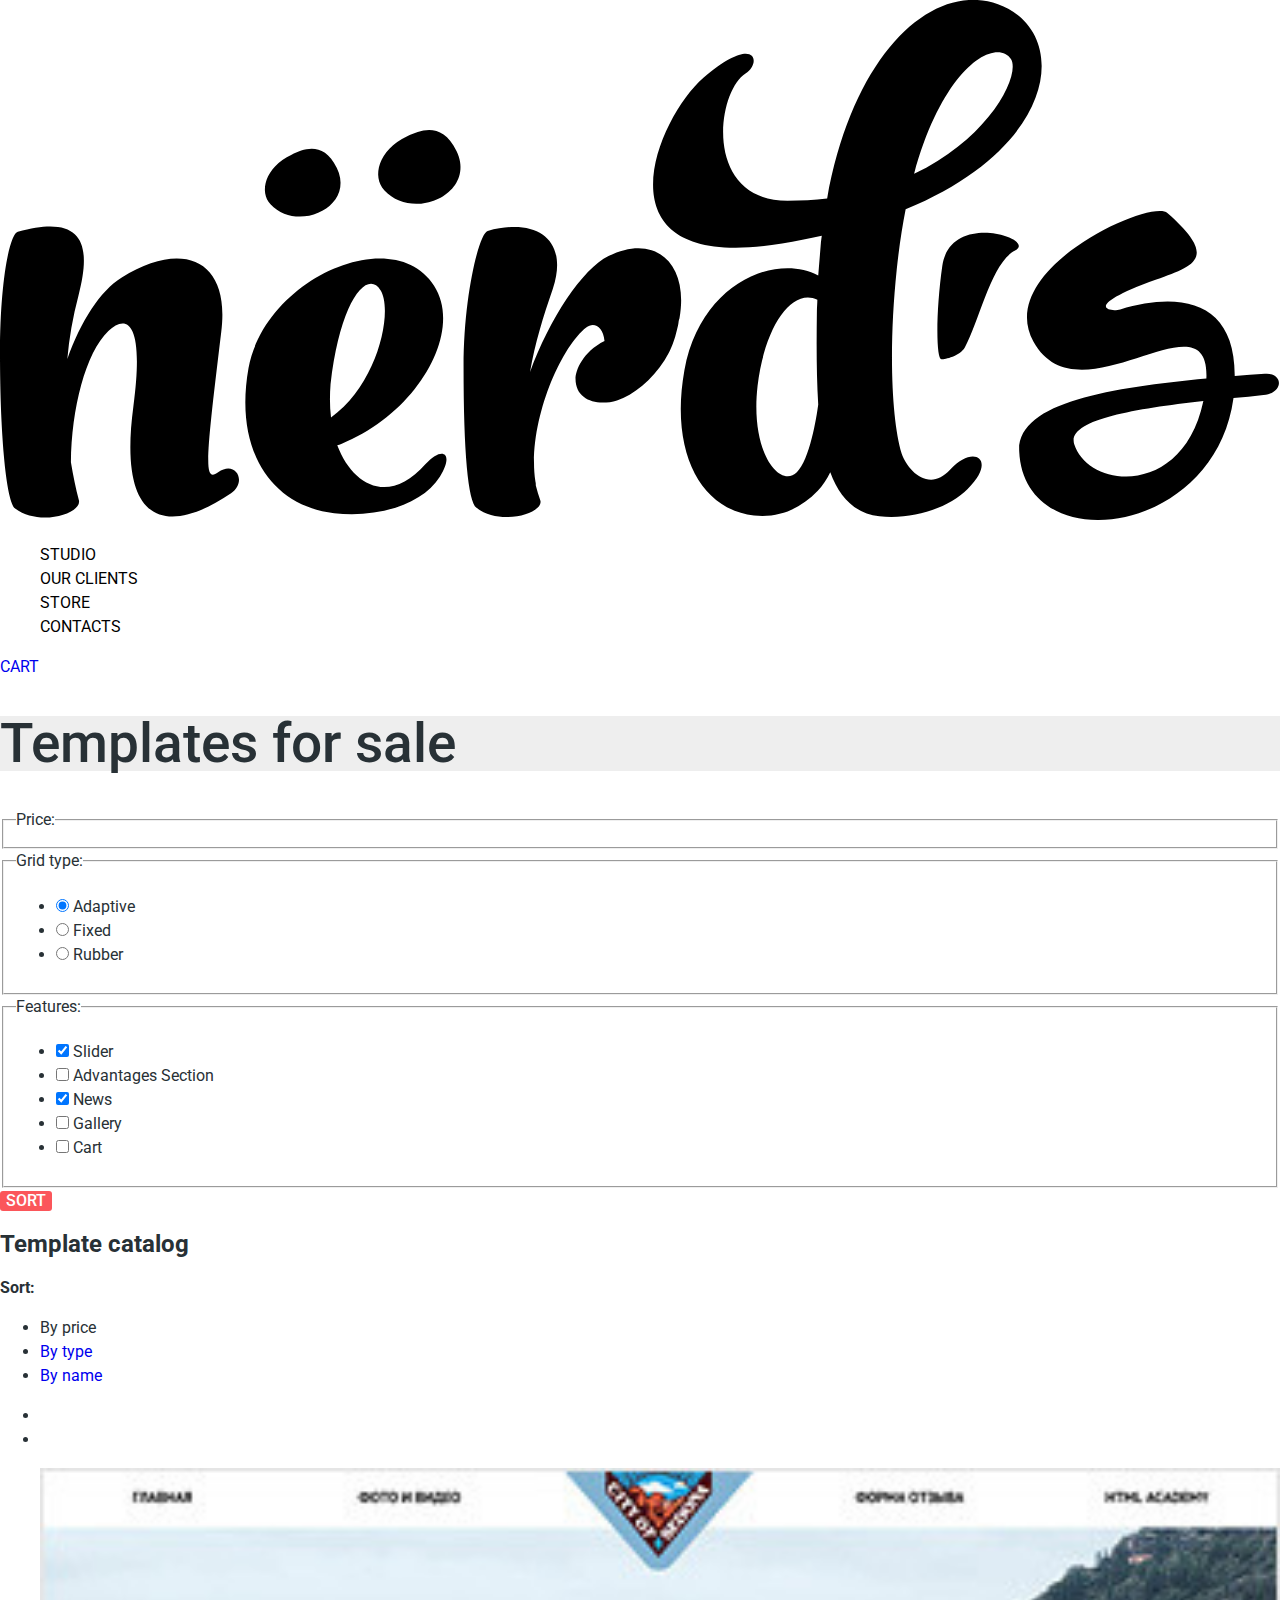
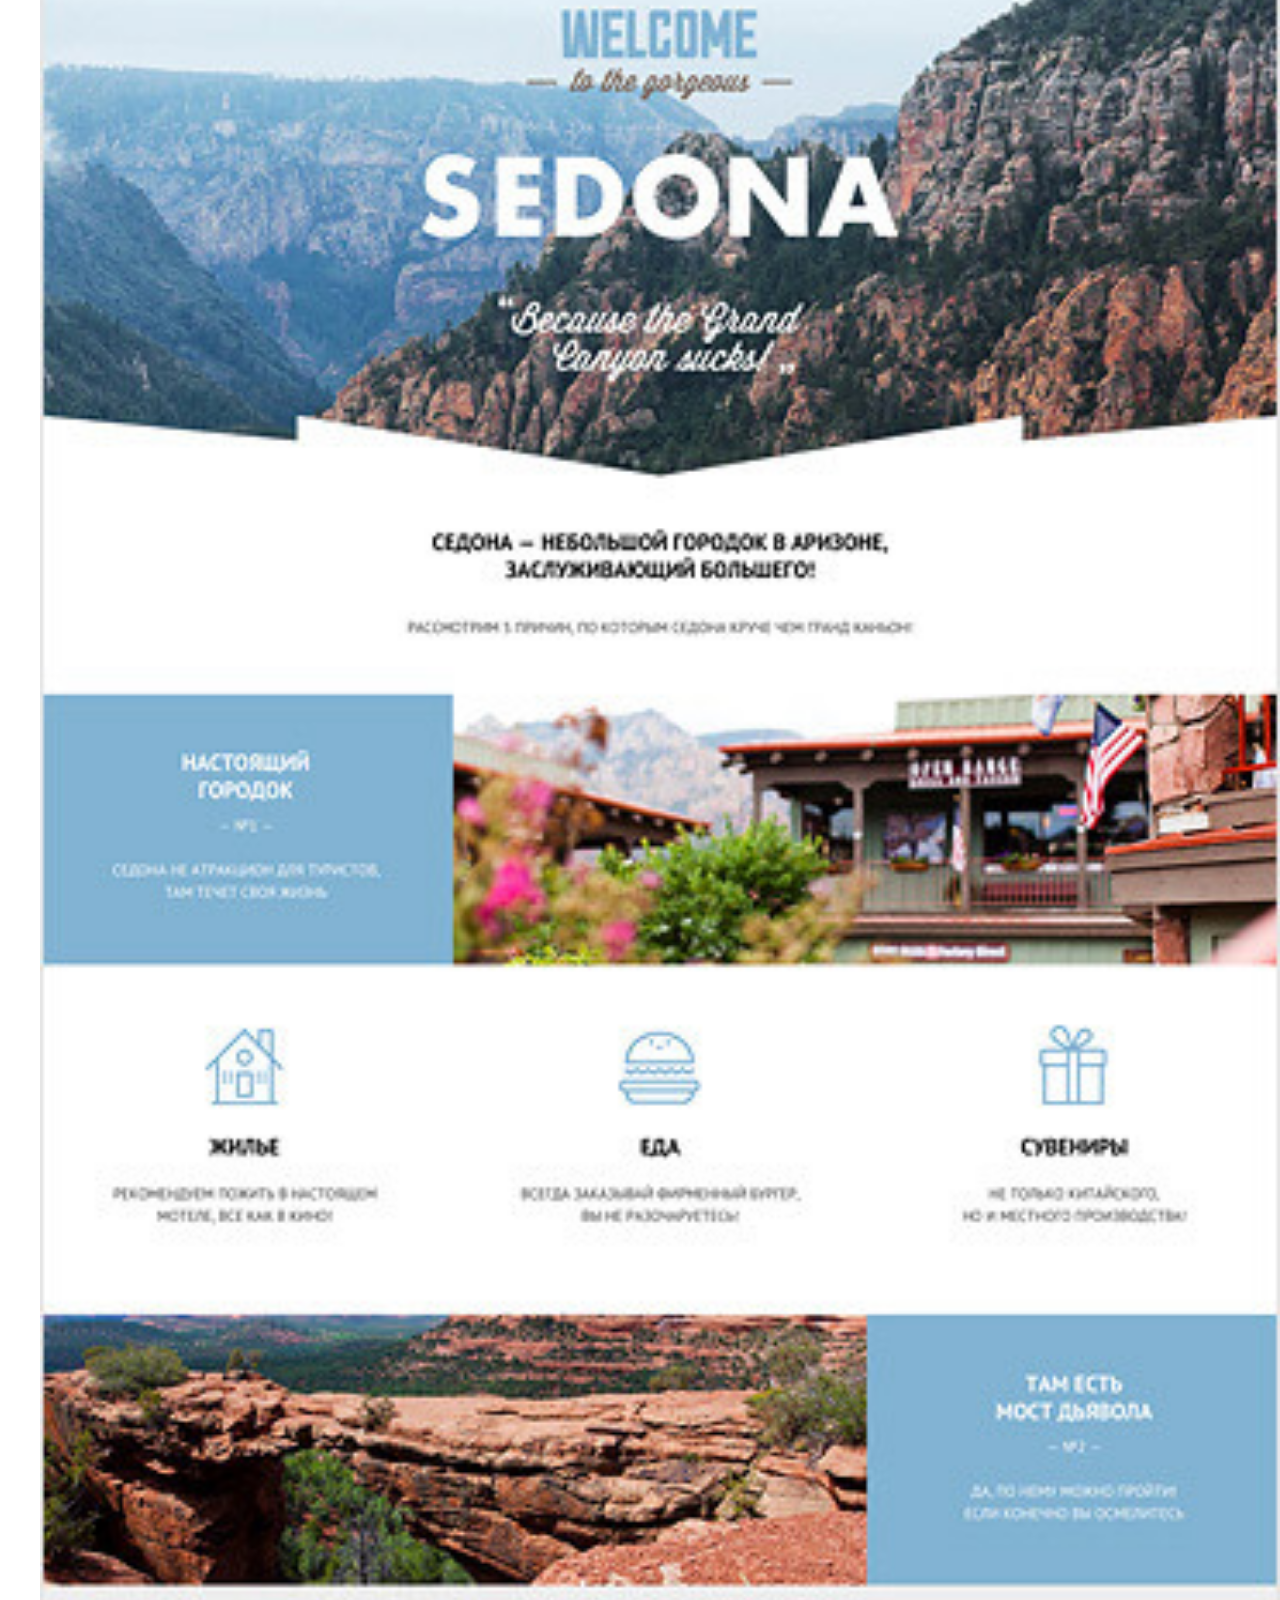
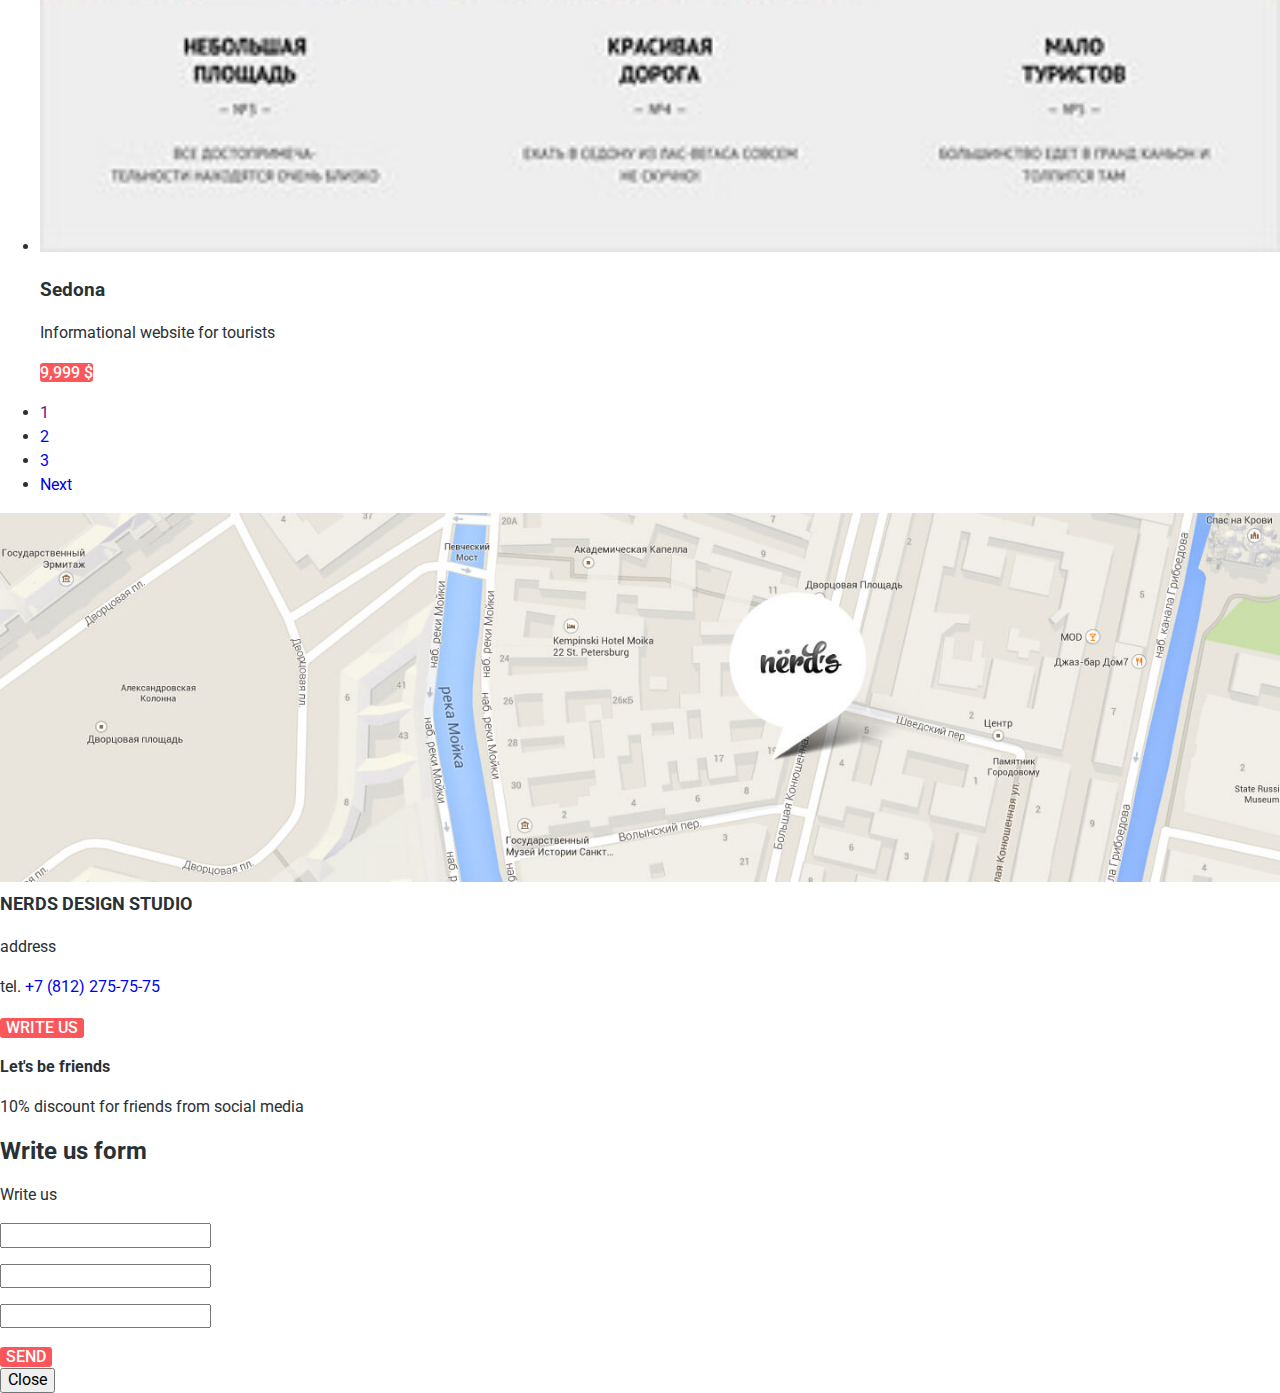
==== catalog.html @ 17f0f57b "connected fonts stylized buttons inputs and added text formatting/ font size lh etc" ====
<!DOCTYPE html>
<html lang="ru">
<head>
  <meta charset="utf-8">
  <title>Design Studio Nerds | Catalog</title>
  <link href="https://fonts.googleapis.com/css?family=Roboto:400,500,700&amp;subset=cyrillic" rel="stylesheet">
  <link rel="icon" type="image/png" href="favicon-196x196.png" sizes="196x196">
  <link rel="icon" type="image/png" href="favicon-128x128.png" sizes="128x128">
  <link rel="icon" type="image/png" href="favicon-96x96.png" sizes="96x96">
  <link rel="icon" type="image/png" href="favicon-64x64.png" sizes="64x64">
  <link rel="icon" type="image/png" href="favicon-32x32.png" sizes="32x32">
  <link rel="icon" type="image/png" href="favicon-16x16.png" sizes="16x16">
  <link rel="stylesheet" href="css/normalize.css">
  <link rel="stylesheet" href="css/style.css">
</head>
<body>

<header class="main-header">
  <nav class="main-navigation">
    <a class="main-header-logo">
      <img src="img/nerds-logo.svg" alt="Logo of Nerds design studio" width="160" height="65">
    </a>
    <ul class="site-navigation">
      <li><a href="#">Studio</a></li>
      <li><a href="#">Our Clients</a></li>
      <li><a href="catalog.html">Store</a></li>
      <li><a href="#">Contacts</a></li>
    </ul>
    <a class="cart-link" href="#">Cart</a>
  </nav>
  <div class="page-title">
    <h1>Templates for sale</h1>
  </div>
</header>

<main class="inner-page container">
  <aside class="filter">
    <form class="filter-form">
      <fieldset class="price-filter">
        <legend>Price:</legend>
      </fieldset>
      <fieldset>
        <legend class="grid-filter">Grid type:</legend>
        <ul class="grid-list">
          <li>
            <input  id="adaptive" type="radio" name="grid" value="adaptive" checked>
            <label for="adaptive">Adaptive</label>
          </li>
          <li>
            <input  id="fixed" type="radio" name="grid" value="fixed">
            <label for="fixed">Fixed</label>
          </li>
          <li>
            <input  id="Rubber" type="radio" name="grid" value="rubber">
            <label for="rubber">Rubber</label>
          </li>
        </ul>
      </fieldset>
      <fieldset>
        <legend>Features:</legend>
        <ul class="features-list">
          <li>
            <input class="" id="slider" type="checkbox" name="slider" checked>
            <label for="slider">Slider</label>
          </li>
          <li>
            <input class="" id="advantages-block" type="checkbox" name="advantages-block">
            <label for="advantages-block">Advantages Section</label>
          </li>
          <li>
            <input class="" id="news" type="checkbox" name="news" checked>
            <label for="news">News</label>
          </li>
          <li>
            <input class="" id="gallery" type="checkbox" name="gallery">
            <label for="gallery">Gallery</label>
          </li>
          <li>
            <input class="" id="cart" type="checkbox" name="cart">
            <label for="cart">Cart</label>
          </li>
        </ul>
      </fieldset>
      <button class="button">Sort</button>
    </form>
  </aside>

  <section class="catalog">
    <h2 class="visually-hidden">Template catalog</h2>
    <div>
      <b>Sort:</b>
      <ul class="sort-by-list">
        <li><a class="current">By price</a></li>
        <li><a href="#">By type</a></li>
        <li><a href="#">By name</a></li>
      </ul>
      <ul>
        <li class="current"><a></a></li>
        <li><a href="#"></a></li>
      </ul>
    </div>
    <ul class="catalog-list">
      <li class="catalog-item">
        <img src="img/img-sedona.jpg" alt="">
        <h3>Sedona</h3>
        <p>Informational website for tourists</p>
        <a class="button" href="#">9,999 $</a>
      </li>
    </ul>
    <ul class="pagination-list">
      <li class="pagination-item"><a class="current" href="">1</a></li>
      <li class="pagination-item"><a href="#">2</a></li>
      <li class="pagination-item"><a href="#">3</a></li>
      <li class="pagination-item"><a class="next-page" href="#">Next</a></li>
    </ul>
  </section>
</main>

<footer>
  <div class="footer-map">
    <div id="map"></div>
    <img src="img/map.jpg" alt="" width="1440" height="416">
    <div class="footer-contacts">
      <b>Nerds design studio</b>
      <p>address</p>
      <p class="">tel. <a href="tel:+78122757575">+7 (812) 275-75-75</a></p>
      <button class="button">write us</button>
    </div>
  </div>
  <div class="footer-social">
    <ul class="footer-social-icons">
      <li><a href="#"></a></li>
      <li><a href="#"></a></li>
      <li><a href="#"></a></li>
    </ul>
  </div>
  <div class="footer-social-text">
    <strong>Let's be friends</strong>
    <p>10% discount for friends from social media</p>
  </div>
</footer>
<section class="modal">
  <h2 class="visually-hidden">Write us form</h2>
  <span>Write us</span>
  <form class="contact-us-form" action="">
    <p>
      <label></label>
      <input type="text">
    </p>
    <p>
      <label></label>
      <input type="text">
    </p>
    <p>
      <label></label>
      <input type="text">
    </p>
    <button class="button">Send</button>
  </form>
  <button class="modal-close">Close</button>
</section>


</body>
</html>
---- css/style.css ----
/* Variables */

:root {
    --basic-black: #000000;
}

/*global*/

body {
    padding: 0;
    margin: 0;
    font-weight: normal;
    font-family: "Roboto", "Arial", sans-serif;
    font-size: 16px;
    line-height: 24px;
    color: #283136;
    background-color: #ffffff;
}

a {
    text-decoration: none;
}

img {
    width: 100%;
    height: auto;
}

/*button*/

.button {
    font: inherit;
    font-weight: 500;
    font-size: 16px;
    line-height: 18px;
    text-transform: uppercase;
    text-align: center;
    vertical-align: middle;
    color: #FFFFFF;
    background-color: #FB565A;
    border: none;
    border-radius: 3px;
}

.button:hover {
    background: #E74246;
}

.button:active {
    color: rgba(255, 255, 255, 0.3);
    background: #D7373B;
    box-shadow: inset 0px 3px 0px rgba(0, 1, 1, 0.1);
}

/*main navigation*/


.main-navigation {
    color: #000000;
    font-size: 16px;
    text-transform: uppercase ;
}

.site-navigation {
    list-style: none;
}



.page-title {
    background-color: #eeeeee;
}

.page-title h1 {
    font-weight: 500;
    font-size: 55px;
    line-height: 55px;
}


/*user navigation*/

.site-navigation a,
.user-navigation a {
    color: #000000;
}

/*services*/

.services-list {
    list-style: none;
}

.services-item h3 {
    font-size: 24px;
    line-height: 30px;
    text-transform: uppercase;
}

/*about section*/


    /*left panel*/


.about-header {
    font-weight: 500;
    font-size: 45px;
    line-height: 45px;
}

.we-offer-heading {
    font-weight: 700;
    text-transform: uppercase;
}

.offer-list {
    list-style: none;
}

    /*right-panel*/

.about-us-table caption {
    font-weight: 700;
    text-transform: uppercase;
}

.about-us-table thead {
    display:table-footer-group;
    text-align: left;
}

.about-us-table th {
    font-weight: 400;
    line-height: 18px;
}

.about-us-table tbody {
    font-weight: 700;
    font-size: 45px;
    line-height: 64px;
}

.about-us-table sup {
    font-size: 28px;
}

/*partners*/

.partners-list {
    list-style: none;
}

.partners-list a {
    opacity: 0.2;
}

.partners-list a:hover,
.partners-list a:focus {
    opacity: 1;
}

.partners-list a:active {
    opacity: 0.1;
}

/*modal*/

.contact-form-item input {
    border: 2px solid #D7DCDE;
    border-radius: 3px;
}

.contact-form-item input {
    font: inherit;
}

.contact-form-item input:hover {
    border-color: #B4B9BB;
}

.contact-form-item input:focus {
    border-color: #000000;
}

.contact-form-item input:invalid {
    border-color: #E74246;
}


/*footer*/

.main-footer {
    background-color: #FFFFFF;
}

.social-text-header {
    font-weight: 700;
    font-size: 36px;
    line-height: 36px;
}

.social-text {
    line-height: 22px;
}

.footer-contacts b {
    text-transform: uppercase;
    font-weight: 700;
    font-size: 18px;
    line-height: 30px;
}

.contacts-phone {
    color: inherit;
}


 /*social buttons*/

.footer-social-icons {
    list-style: none;
}
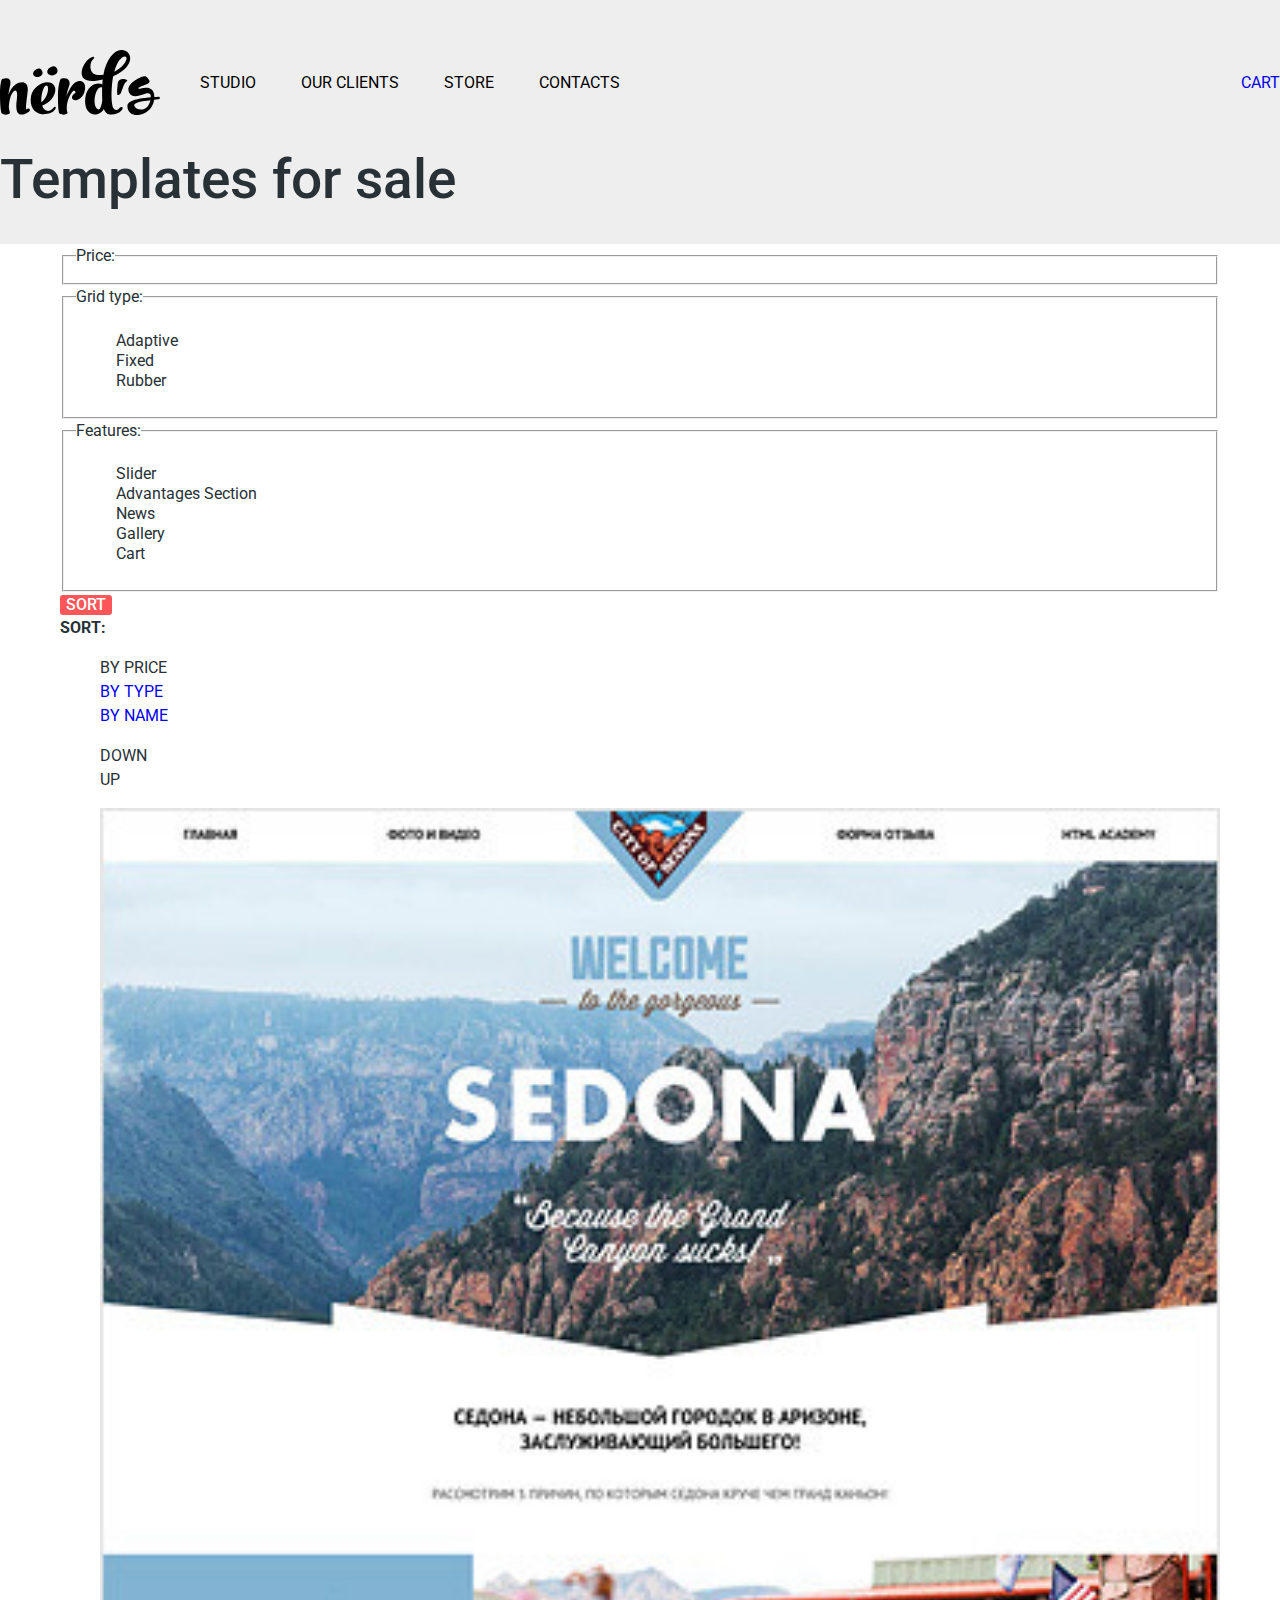
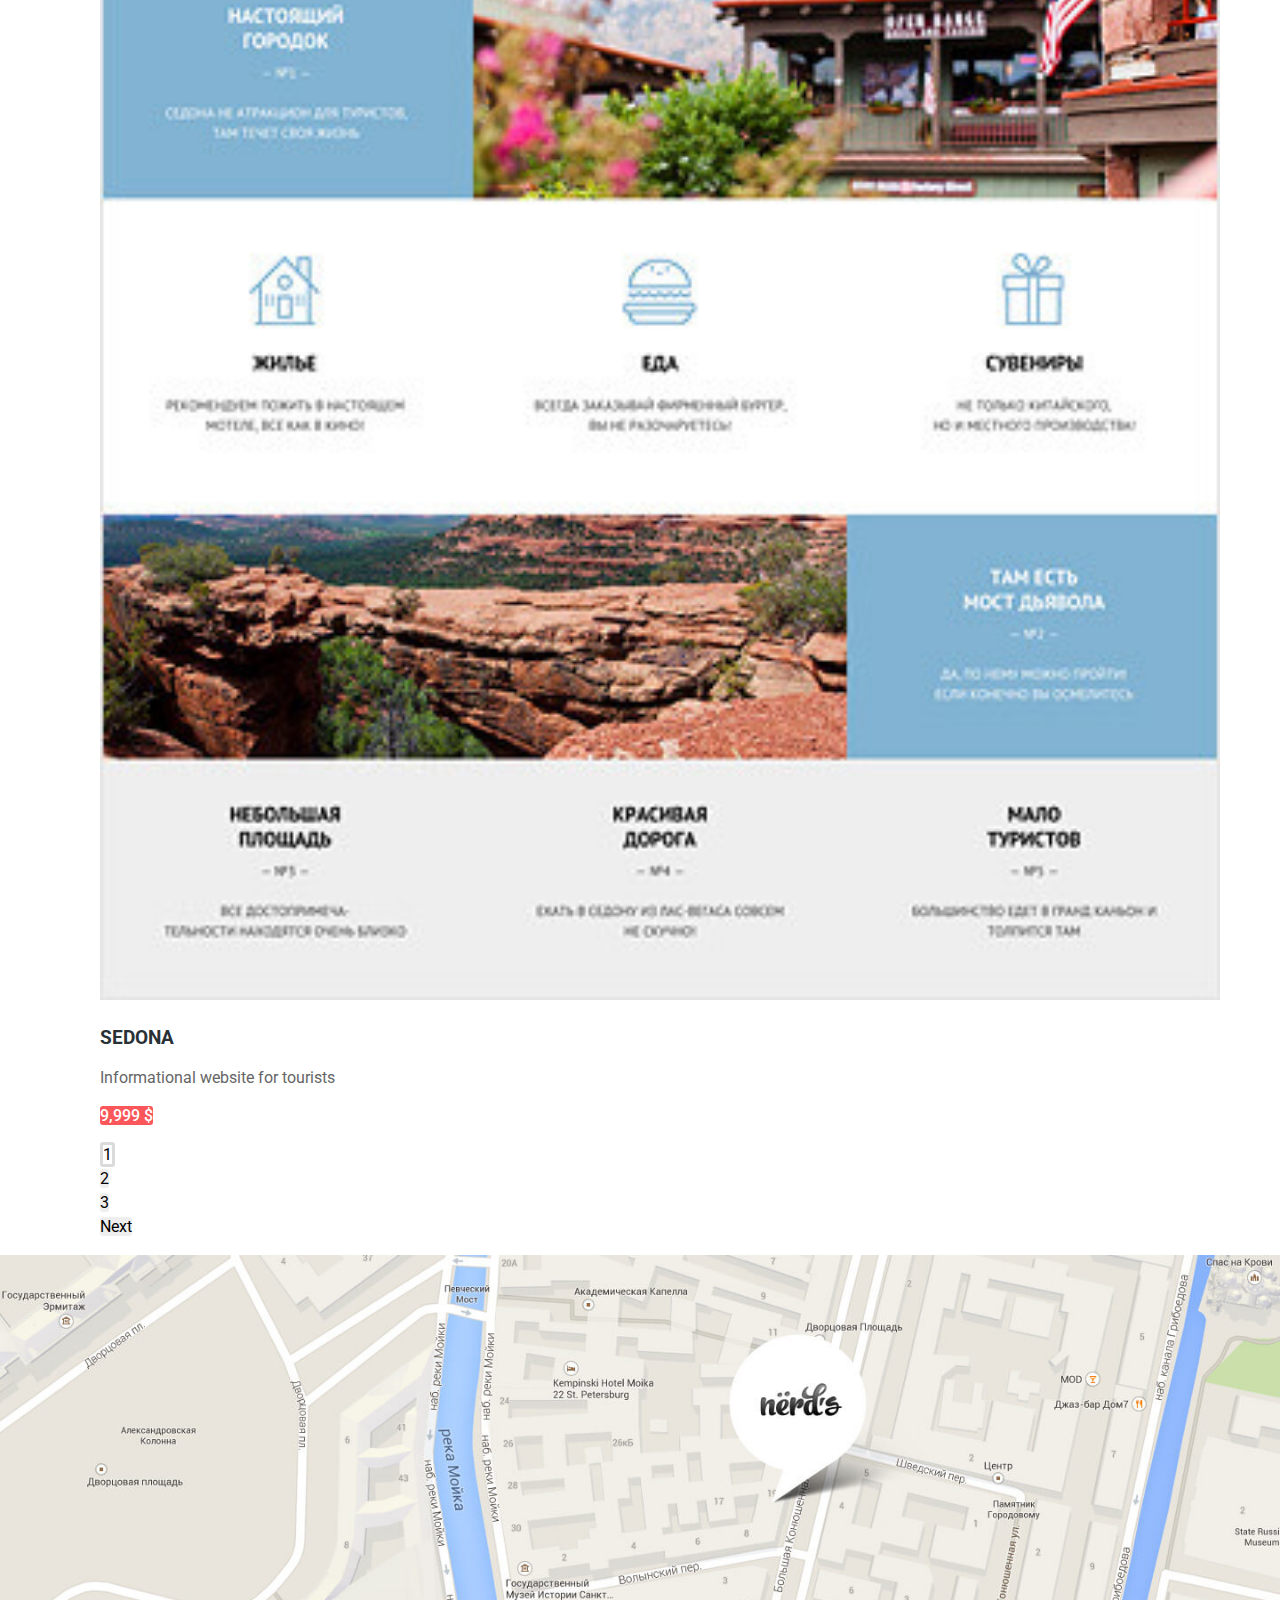
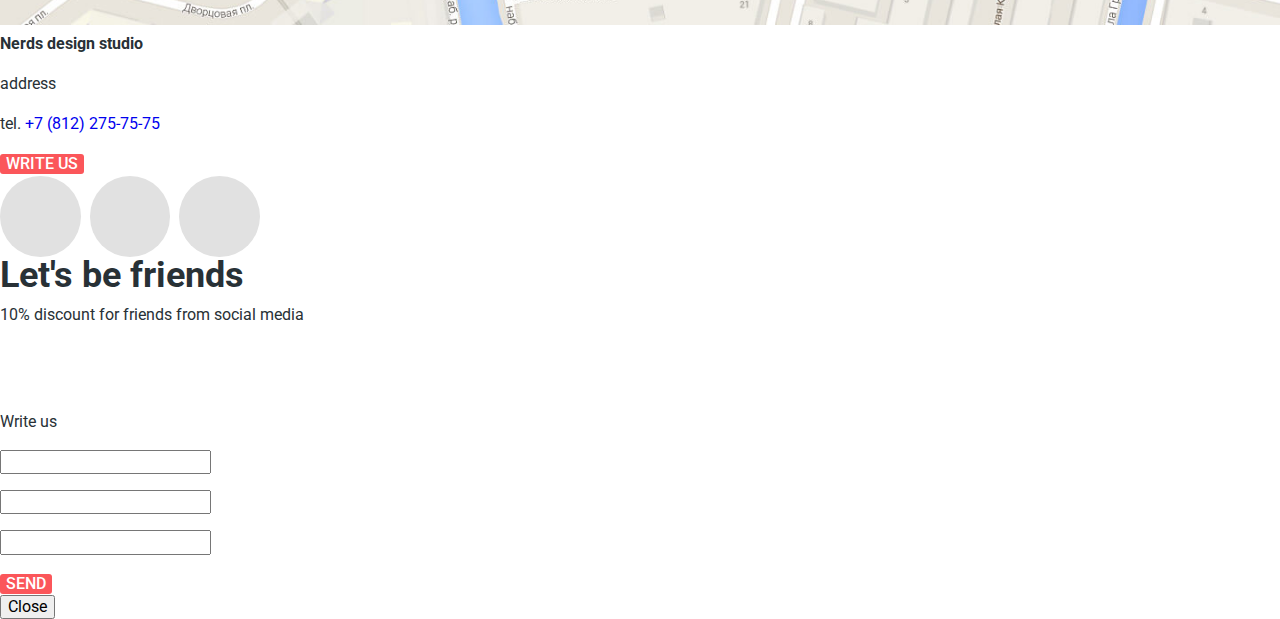
==== commit 2ab8429c: "built layouts with grids and flex basic padding and margin editing polished up main page" ====
--- a/catalog.html
+++ b/catalog.html
@@ -43,15 +43,15 @@
         <legend class="grid-filter">Grid type:</legend>
         <ul class="grid-list">
           <li>
-            <input  id="adaptive" type="radio" name="grid" value="adaptive" checked>
+            <input class="filter-input filter-input-radio visually-hidden" id="adaptive" type="radio" name="grid" value="adaptive" checked>
             <label for="adaptive">Adaptive</label>
           </li>
           <li>
-            <input  id="fixed" type="radio" name="grid" value="fixed">
+            <input class="filter-input filter-input-radio visually-hidden" id="fixed" type="radio" name="grid" value="fixed">
             <label for="fixed">Fixed</label>
           </li>
           <li>
-            <input  id="Rubber" type="radio" name="grid" value="rubber">
+            <input class="filter-input filter-input-radio visually-hidden" id="Rubber" type="radio" name="grid" value="rubber">
             <label for="rubber">Rubber</label>
           </li>
         </ul>
@@ -60,23 +60,23 @@
         <legend>Features:</legend>
         <ul class="features-list">
           <li>
-            <input class="" id="slider" type="checkbox" name="slider" checked>
+            <input class="filter-input filter-input-checkbox visually-hidden" id="slider" type="checkbox" name="slider" checked>
             <label for="slider">Slider</label>
           </li>
           <li>
-            <input class="" id="advantages-block" type="checkbox" name="advantages-block">
+            <input class="filter-input filter-input-checkbox visually-hidden" id="advantages-block" type="checkbox" name="advantages-block">
             <label for="advantages-block">Advantages Section</label>
           </li>
           <li>
-            <input class="" id="news" type="checkbox" name="news" checked>
+            <input class="filter-input filter-input-checkbox visually-hidden" id="news" type="checkbox" name="news" checked>
             <label for="news">News</label>
           </li>
           <li>
-            <input class="" id="gallery" type="checkbox" name="gallery">
+            <input class="filter-input filter-input-checkbox visually-hidden" id="gallery" type="checkbox" name="gallery">
             <label for="gallery">Gallery</label>
           </li>
           <li>
-            <input class="" id="cart" type="checkbox" name="cart">
+            <input class="filter-input filter-input-checkbox visually-hidden" id="cart" type="checkbox" name="cart">
             <label for="cart">Cart</label>
           </li>
         </ul>
@@ -87,16 +87,16 @@
 
   <section class="catalog">
     <h2 class="visually-hidden">Template catalog</h2>
-    <div>
+    <div class="sorting-menu">
       <b>Sort:</b>
       <ul class="sort-by-list">
         <li><a class="current">By price</a></li>
         <li><a href="#">By type</a></li>
         <li><a href="#">By name</a></li>
       </ul>
-      <ul>
-        <li class="current"><a></a></li>
-        <li><a href="#"></a></li>
+      <ul class="arrow-list">
+        <li class="current"><a>down</a></li>
+        <li><a href="#"></a>up</li>
       </ul>
     </div>
     <ul class="catalog-list">
--- a/css/style.css
+++ b/css/style.css
@@ -1,10 +1,17 @@
-/* Variables */
-
-:root {
-    --basic-black: #000000;
-}
-
 /*global*/
+
+.visually-hidden {
+    position: absolute;
+    width: 1px;
+    height: 1px;
+    margin: -1px;
+    border: 0;
+    padding: 0;
+    white-space: nowrap;
+    clip-path: inset(100%);
+    clip: rect(0 0 0 0);
+    overflow: hidden;
+}
 
 body {
     padding: 0;
@@ -15,6 +22,10 @@
     line-height: 24px;
     color: #283136;
     background-color: #ffffff;
+
+    min-height: 100%;
+    display: grid;
+    grid-template-rows: min-content 1fr min-content;
 }
 
 a {
@@ -24,6 +35,12 @@
 img {
     width: 100%;
     height: auto;
+}
+
+/*grid*/
+
+.page {
+    height: 100%;
 }
 
 /*button*/
@@ -49,20 +66,62 @@
 .button:active {
     color: rgba(255, 255, 255, 0.3);
     background: #D7373B;
-    box-shadow: inset 0px 3px 0px rgba(0, 1, 1, 0.1);
+    box-shadow: inset 0 3px 0 rgba(0, 1, 1, 0.1);
+}
+
+/*header*/
+
+
+
+.main-header {
+    padding-top: 50px;
+    padding-bottom: 0;
+    background-color: #eeeeee;
+}
+
+/*filters*/
+
+.filter ul {
+    list-style: none;
+}
+
+.filter ul li {
+    line-height: 20px;
+}
+
+.filter-input-checkbox {
+    color: #283136;
+}
+
+.filter-input-checkbox:hover + label,
+.filter-input-checkbox:focus + label {
+
 }
 
 /*main navigation*/
 
 
 .main-navigation {
+    display: grid;
+    grid-template-columns: 160px 1fr min-content;
+    align-items: center;
     color: #000000;
     font-size: 16px;
     text-transform: uppercase ;
 }
 
 .site-navigation {
-    list-style: none;
+    display: flex;
+    flex-wrap: wrap;
+    list-style: none;
+}
+
+.site-navigation a {
+    display: block;
+}
+
+.site-navigation li:not(:last-child) {
+    margin-right: 45px;
 }
 
 
@@ -77,27 +136,120 @@
     line-height: 55px;
 }
 
+ /*logo*/
+
+.main-header-logo {
+    width: 160px;
+    height: 65px;
+}
+
+/*container*/
+
+.container {
+    width: 1160px;
+    margin: auto;
+    padding: 0 20px;
+}
 
 /*user navigation*/
+
+.cart-link {
+    position: relative;
+    padding-left: 40px;
+}
 
 .site-navigation a,
 .user-navigation a {
     color: #000000;
 }
 
+/*catalog*/
+
+.sort-by-list {
+    list-style: none;
+}
+
+.sorting-menu {
+    text-transform: uppercase;
+}
+
+.catalog-list {
+    list-style: none;
+}
+
+.arrow-list {
+    list-style: none;
+}
+
+.catalog-item h3 {
+    text-transform: uppercase;
+}
+
+.catalog-item p {
+    color: #666666;
+    font-weight: 400;
+    font-size: 16px;
+    line-height: 18px;
+}
+
 /*services*/
 
+.services {
+    padding: 80px 0;
+    border-bottom:  2px solid #eeeeee;
+}
+
 .services-list {
-    list-style: none;
+    display: flex;
+    flex-wrap: wrap;
+    justify-content: space-between;
+    list-style: none;
+    margin: 0;
+    padding: 0;
+
+}
+
+.services-item {
+    width: 300px;
+    margin-right: 60px;
 }
 
 .services-item h3 {
+    margin: 0;
+    margin-top: 25px;
+    margin-bottom: 17px;
+
     font-size: 24px;
     line-height: 30px;
     text-transform: uppercase;
 }
 
+.services-item p {
+    margin-bottom: 32px;
+}
+
+.services-item .button {
+    padding: 16px 40px;
+}
+
 /*about section*/
+
+.about-grid {
+    display: flex;
+    justify-content: space-between;
+    padding-top: 39px;
+    padding-bottom: 73px;
+    border-bottom: 2px solid #eeeeee;
+}
+
+.about-us .col-left {
+    width: 665px;
+    padding-top: 33px;
+}
+
+.about-us .col-right {
+    width: 380px;
+}
 
 
     /*left panel*/
@@ -145,10 +297,30 @@
     font-size: 28px;
 }
 
+.col-right img {
+    display: block;
+    width: 360px;
+    height: 208px;
+}
+
 /*partners*/
 
+.partners {
+    padding-bottom: 80px;
+}
+
 .partners-list {
-    list-style: none;
+    display: flex;
+    flex-wrap: wrap;
+    justify-content: space-between;
+    align-items: center;
+    list-style: none;
+    margin: 0;
+    padding: 0;
+    padding-top: 52px;
+    padding-bottom: 44px;
+
+    border-bottom: 2px solid #eeeeee;
 }
 
 .partners-list a {
@@ -187,11 +359,126 @@
     border-color: #E74246;
 }
 
+/*pagination*/
+
+.pagination-list {
+    list-style: none;
+}
+
+.pagination-item a {
+    color: #000000;
+    background: #EEEEEE;
+    border-radius: 3px;
+}
+
+.pagination-item .current {
+    background: #FFFFFF;
+    border: 3px solid #DBDBDB;
+    border-radius: 3px;
+}
 
 /*footer*/
 
-.main-footer {
-    background-color: #FFFFFF;
+.contacts {
+    margin-bottom: 68px;
+    position: relative;
+}
+
+.contacts-list {
+    background-color: #ffffff;
+    box-sizing: border-box;
+    width: 319px;
+    min-height: 308;
+    padding-top: 49px;
+    padding-bottom: 47px;
+    justify-self: start;
+    position: absolute;
+    top: auto;
+    bottom: auto;
+    padding-left: 50px;
+    top: 54px;
+}
+
+.contacts .button {
+    line-height: 20px;
+    padding: 16px 44px;
+    min-width: 219px;
+}
+
+.contacts-tel {
+    color: inherit;
+
+}
+
+
+.contacts h3 {
+    text-transform: uppercase;
+    font-weight: 700;
+    font-size: 18px;
+    line-height: 30px;
+    margin-top: 0;
+    margin-bottom: 22px;
+}
+
+.contacts-list p {
+    margin: 0;
+    line-height: 18px;
+}
+
+.contacts-address {
+    width: 230px;
+    min-height: 72px;
+    display: flex;
+    flex-direction: column;
+    justify-content: space-between;
+    margin-bottom: 37px;
+}
+
+/*social section*/
+
+.footer-social {
+    display: flex;
+    align-items: center;
+}
+
+footer {
+    margin-bottom: 68px;
+}
+
+.footer-social-icons {
+    margin: 0;
+    padding: 0;
+    width: 260px;
+    display: flex;
+    margin-right: 139px;
+}
+
+.footer-social-icons li {
+    display: flex;
+    align-items: center;
+    width: 81px;
+    height: 81px;
+    background-color: #E1E1E1;
+    border-radius: 50%;
+
+}
+
+.footer-social-icons li:not(:last-child) {
+    margin-right: 9px;
+}
+
+.social .social-list {
+    display: flex;
+    flex-wrap: wrap;
+    width: 380px;
+    margin: 0;
+    padding: 0;
+
+    list-style: none;
+}
+
+.social-list li {
+    margin-right: 9px;
 }
 
 .social-text-header {
@@ -204,20 +491,29 @@
     line-height: 22px;
 }
 
-.footer-contacts b {
-    text-transform: uppercase;
+ /*social buttons*/
+
+.footer-social {
+    display: flex;
+}
+
+.footer-social-list {
+    display: flex;
+    list-style: none;
+}
+
+
+/*social text*/
+
+.footer-social-text strong {
     font-weight: 700;
-    font-size: 18px;
-    line-height: 30px;
-}
-
-.contacts-phone {
-    color: inherit;
-}
-
-
- /*social buttons*/
-
-.footer-social-icons {
-    list-style: none;
+    font-size: 36px;
+    line-height: 36px;
+}
+
+.footer-social-text p {
+    margin-top: 10px;
+    font-weight: 400;
+    font-size: 16px;
+    line-height: 22px;
 }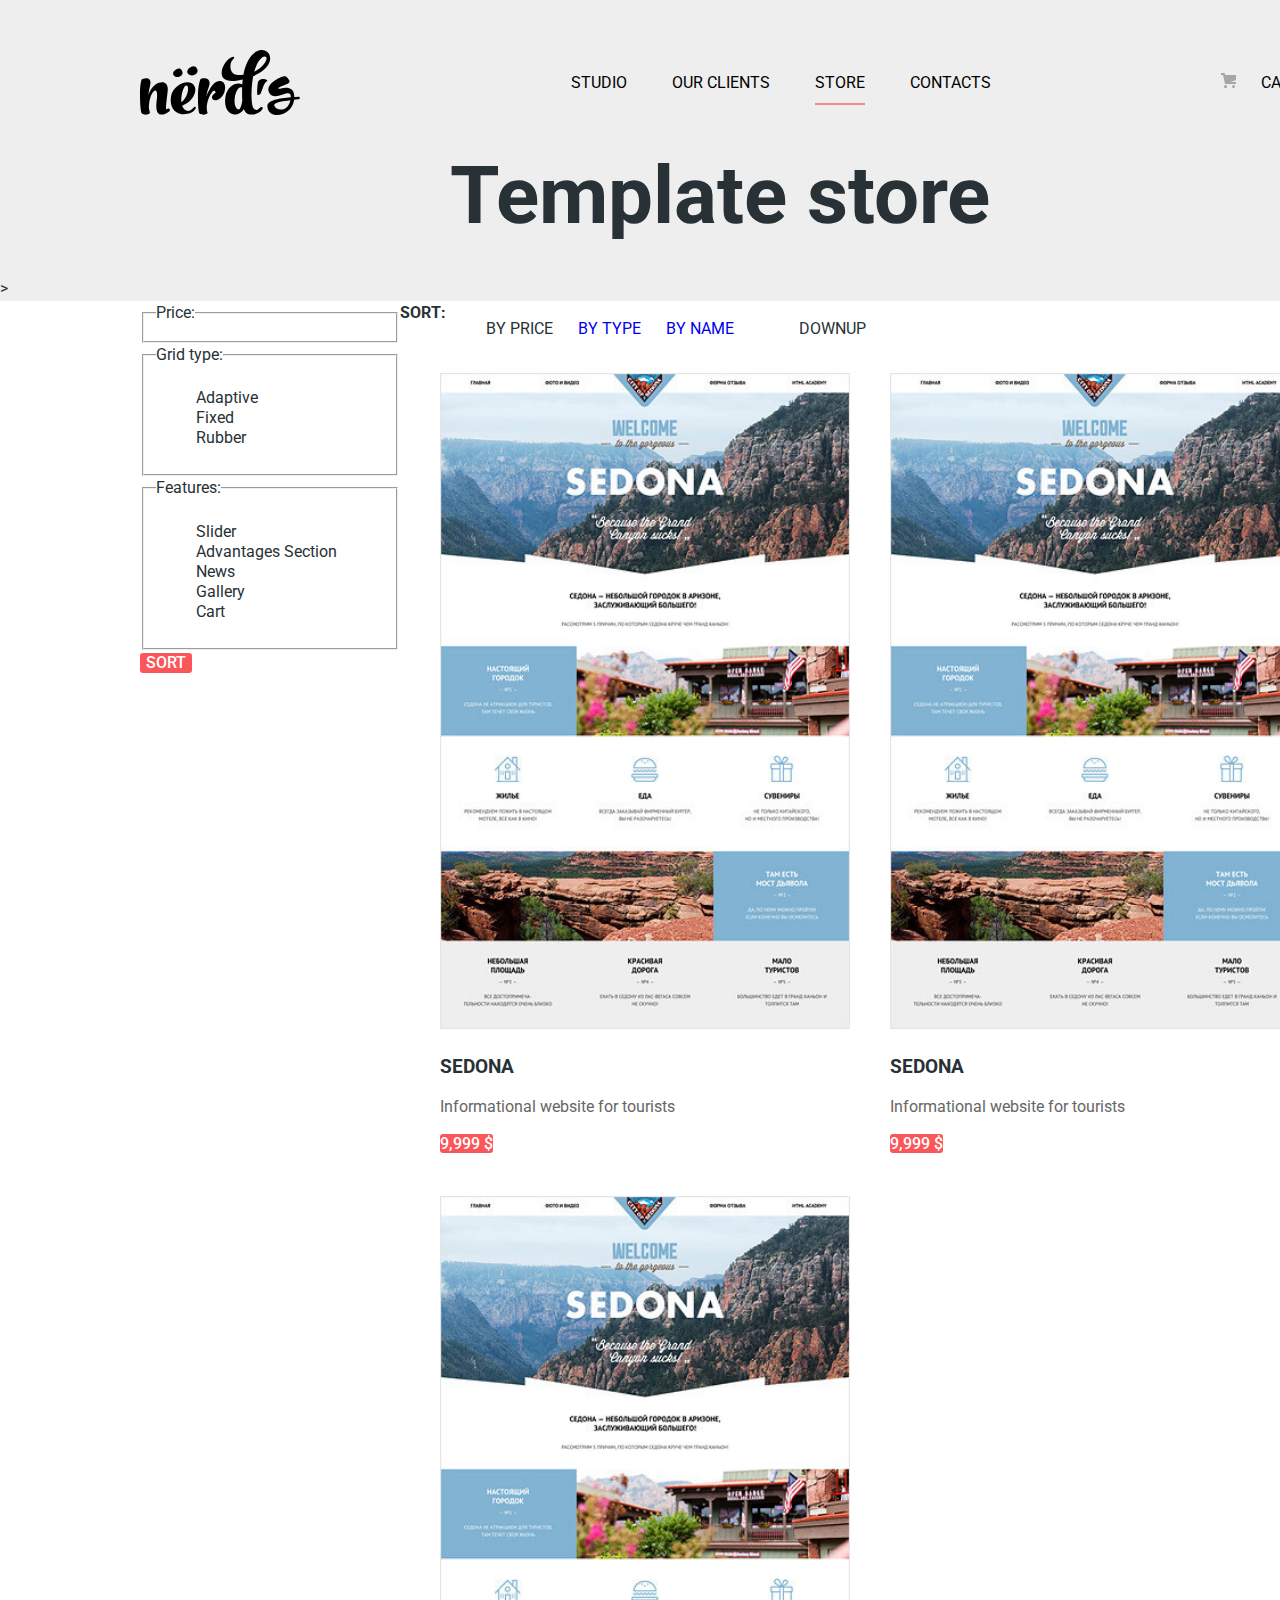
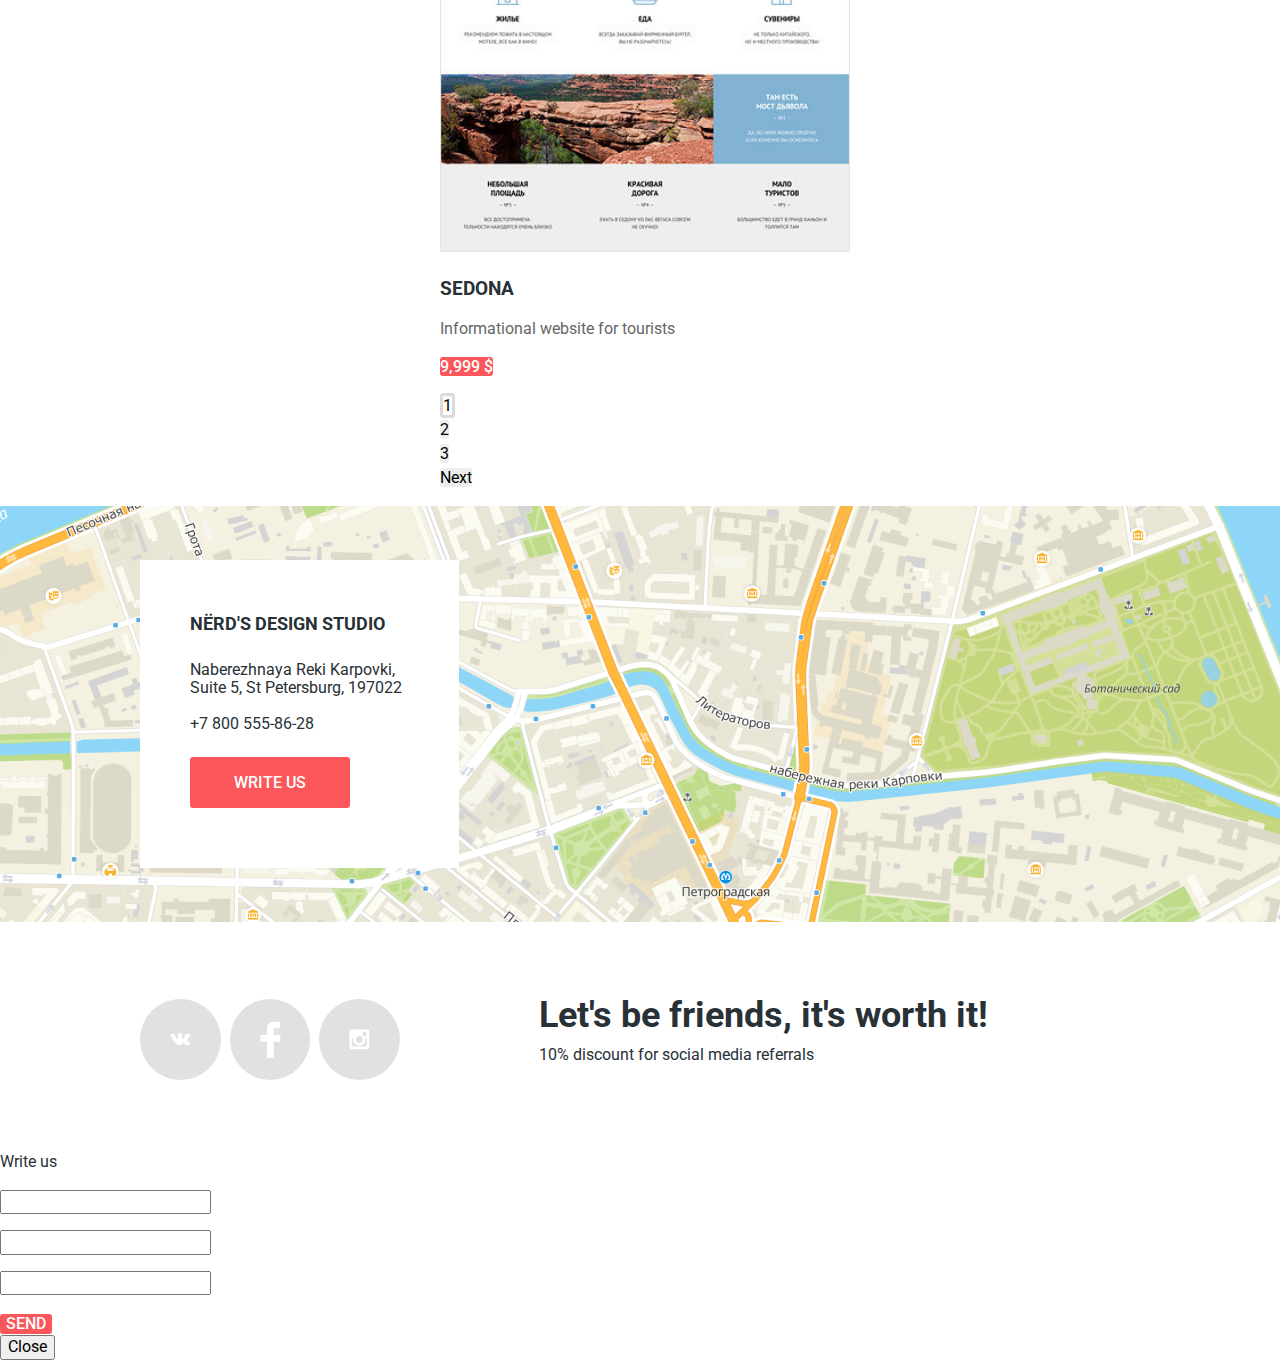
==== commit cd5ace96: "added edited header and footer added a heading for catalog page" ====
--- a/catalog.html
+++ b/catalog.html
@@ -17,23 +17,29 @@
 
 <header class="main-header">
   <nav class="main-navigation">
-    <a class="main-header-logo">
-      <img src="img/nerds-logo.svg" alt="Logo of Nerds design studio" width="160" height="65">
-    </a>
-    <ul class="site-navigation">
-      <li><a href="#">Studio</a></li>
-      <li><a href="#">Our Clients</a></li>
-      <li><a href="catalog.html">Store</a></li>
-      <li><a href="#">Contacts</a></li>
-    </ul>
-    <a class="cart-link" href="#">Cart</a>
+    <div class="container">
+      <div class="main-navigation-bar">
+        <a class="main-header-logo" href="index.html">
+          <img src="img/nerds-logo.svg" alt="Logo of Nerds design studio" width="160" height="65">
+        </a>
+        <ul class="site-navigation">
+          <li><a class="" href="index.html">Studio</a></li>
+          <li><a href="#">Our Clients</a></li>
+          <li><a class="current" href="">Store</a></li>
+          <li><a href="#">Contacts</a></li>
+        </ul>
+        <div class="user-navigation">
+          <a class="cart-link" href="#">Cart</a>
+        </div>
+      </div>
+    </div>
   </nav>
-  <div class="page-title">
-    <h1>Templates for sale</h1>
-  </div>
+  <div class="container main-heading">
+      <h1>Template store</h1>
+  </div>>
 </header>
 
-<main class="inner-page container">
+<main class="page-catalog container">
   <aside class="filter">
     <form class="filter-form">
       <fieldset class="price-filter">
@@ -106,6 +112,18 @@
         <p>Informational website for tourists</p>
         <a class="button" href="#">9,999 $</a>
       </li>
+      <li class="catalog-item">
+        <img src="img/img-sedona.jpg" alt="">
+        <h3>Sedona</h3>
+        <p>Informational website for tourists</p>
+        <a class="button" href="#">9,999 $</a>
+      </li>
+      <li class="catalog-item">
+        <img src="img/img-sedona.jpg" alt="">
+        <h3>Sedona</h3>
+        <p>Informational website for tourists</p>
+        <a class="button" href="#">9,999 $</a>
+      </li>
     </ul>
     <ul class="pagination-list">
       <li class="pagination-item"><a class="current" href="">1</a></li>
@@ -117,28 +135,36 @@
 </main>
 
 <footer>
-  <div class="footer-map">
-    <div id="map"></div>
-    <img src="img/map.jpg" alt="" width="1440" height="416">
-    <div class="footer-contacts">
-      <b>Nerds design studio</b>
-      <p>address</p>
-      <p class="">tel. <a href="tel:+78122757575">+7 (812) 275-75-75</a></p>
-      <button class="button">write us</button>
+  <section class="contacts">
+    <h2 class="visually-hidden">Contact information</h2>
+    <div class="contacts-columns container">
+      <div class="contacts-list">
+        <h3>nёrd's design studio</h3>
+        <div class="contacts-address">
+          <p>Naberezhnaya Reki Karpovki,<br>
+            Suite 5, St Petersburg, 197022</p>
+          <p><a class="contacts-tel" href="tel:+78005558628">+7 800 555-86-28</a></p>
+        </div>
+        <a class="button" href="#">Write us</a>
+      </div>
     </div>
-  </div>
-  <div class="footer-social">
-    <ul class="footer-social-icons">
-      <li><a href="#"></a></li>
-      <li><a href="#"></a></li>
-      <li><a href="#"></a></li>
-    </ul>
-  </div>
-  <div class="footer-social-text">
-    <strong>Let's be friends</strong>
-    <p>10% discount for friends from social media</p>
-  </div>
+    <div class="contacts-map"><img src="img/map.png" alt="Карта"></div>
+  </section>
+  <section>
+    <div class="container footer-social">
+      <ul class="footer-social-icons">
+        <li><img src="img/vk-icon.svg" alt=""><a href="http://vk.com" target="_blank" aria-label="Vkontakte"></a></li>
+        <li><img src="img/fb-icon.svg" alt=""><a href="http://facebook.com" target="_blank" aria-label="Facebook"></a></li>
+        <li><img src="img/insta-icon.svg" alt=""><a href="http://instagram.com" target="_blank" aria-label="Instagram"></a></li>
+      </ul>
+      <div class="footer-social-text">
+        <strong>Let's be friends, it's worth it!</strong>
+        <p>10% discount for social media referrals</p>
+      </div>
+    </div>
+  </section>
 </footer>
+
 <section class="modal">
   <h2 class="visually-hidden">Write us form</h2>
   <span>Write us</span>
--- a/css/style.css
+++ b/css/style.css
@@ -14,6 +14,7 @@
 }
 
 body {
+    min-width: 1440px;
     padding: 0;
     margin: 0;
     font-weight: normal;
@@ -72,13 +73,20 @@
 /*header*/
 
 
-
 .main-header {
     padding-top: 50px;
     padding-bottom: 0;
     background-color: #eeeeee;
 }
 
+.main-heading {
+    display: flex;
+    justify-content: center;
+    font-weight: 500;
+    font-size: 40px;
+    line-height: 55px;
+}
+
 /*filters*/
 
 .filter ul {
@@ -101,18 +109,16 @@
 /*main navigation*/
 
 
-.main-navigation {
-    display: grid;
-    grid-template-columns: 160px 1fr min-content;
+.main-navigation-bar {
+    display: flex;
+    justify-content: space-between;
     align-items: center;
-    color: #000000;
     font-size: 16px;
     text-transform: uppercase ;
 }
 
 .site-navigation {
     display: flex;
-    flex-wrap: wrap;
     list-style: none;
 }
 
@@ -143,12 +149,20 @@
     height: 65px;
 }
 
+.main-header-logo:hover,
+.main-header-logo:focus {
+    opacity: 0.8;
+}
+
+.main-header-logo:active {
+    opacity: 0.3;
+}
+
 /*container*/
 
 .container {
     width: 1160px;
-    margin: auto;
-    padding: 0 20px;
+    margin: 0 auto;
 }
 
 /*user navigation*/
@@ -158,15 +172,149 @@
     padding-left: 40px;
 }
 
+.cart-link:before {
+    position: absolute;
+    content: "";
+    top: 0;
+    left: 0;
+    width: 15px;
+    height: 15px;
+    background-image: url("../img/cart-icon.svg");
+    background-repeat: no-repeat;
+    background-position: 0 0;
+}
+
 .site-navigation a,
 .user-navigation a {
     color: #000000;
 }
 
+.site-navigation a:hover,
+.user-navigation a:hover {
+    color: #FB565A;
+}
+
+.site-navigation a:active,
+.user-navigation a:active {
+    opacity: 0.3;
+}
+
+.site-navigation .current {
+    position: relative;
+}
+
+.site-navigation .current:after {
+    content: "";
+    position: absolute;
+    height: 2px;
+    width: 100%;
+    right: 0;
+    bottom: -10px;
+    background-color: #f7898b;
+}
+
+
+
+/*slider*/
+
+.background-container-slider {
+    background-color: #eeeeee;
+}
+
+.main-slider {
+    position: relative;
+}
+
+.slider-header {
+    width: 540px;
+    display: block;
+    font-size: 55px;
+    line-height: 55px;
+    font-weight: 500;
+    color: #000000;
+    margin: 0;
+}
+
+.slider-item {
+    width: 100%;
+    height: 430px;
+    margin: 0;
+    padding: 0;
+    padding-top: 78px;
+}
+
+.slide-1 {
+    display: block;
+    background-image: url("../img/slide1.png");
+    background-position: right bottom;
+    background-repeat: no-repeat;
+}
+
+.slider-button {
+    position: absolute;
+    display: inline-block;
+    width: 18px;
+    height: 18px;
+    border-radius: 50%;
+    background-color: white;
+    border-color: none;
+}
+
+.slider-button-1 {
+    top: 60%;
+    left: 46%;
+}
+
+.slider-button-2 {
+    top: 60%;
+    left: 48%;
+}
+
+.slider-button-3 {
+    top: 60%;
+    left: 50%;
+}
+
+.slider-description {
+    font-weight: 400;
+    font-size: 16px;
+    line-height: 24px;
+    color: #283136;
+    margin-bottom: 38px;
+    margin-top: 25px;
+}
+
+.slider-item .button {
+    padding: 15px 54px;
+}
+
 /*catalog*/
 
+.page-catalog {
+    display: grid;
+    grid-template-columns: 260px 1fr;
+    align-content: start;
+}
+
+.sorting-menu {
+    display: flex;
+}
+
 .sort-by-list {
-    list-style: none;
+    display: flex;
+    flex-wrap: wrap;
+    justify-content: flex-end;
+    list-style: none;
+}
+
+.sort-by-list li {
+    margin-right: 25px;
+}
+
+.arrow-list {
+    display: flex;
+    flex-wrap: wrap;
+    justify-content: flex-end;
 }
 
 .sorting-menu {
@@ -174,6 +322,9 @@
 }
 
 .catalog-list {
+    display: grid;
+    grid-template-columns: 1fr 1fr;
+    gap: 40px;
     list-style: none;
 }
 
@@ -232,23 +383,54 @@
     padding: 16px 40px;
 }
 
+.button-style-2 {
+    background: #00CA74;
+}
+
+.button-style-2:hover {
+    background: #00BC6C;
+}
+
+.button-style-2:active {
+    color: rgba(255, 255, 255, 0.3);
+    background: #00AA62;
+    box-shadow: inset 0 3px 0 rgba(0, 1, 1, 0.1);
+}
+
+
+.button-style-3 {
+    background: #EFC849;
+}
+
+.button-style-3:hover {
+    background: #EAB534;
+}
+
+.button-style-3:active {
+    color: rgba(255, 255, 255, 0.3);
+    background: #E5A722;
+    box-shadow: inset 0 3px 0 rgba(0, 1, 1, 0.1);
+}
+
 /*about section*/
 
 .about-grid {
     display: flex;
     justify-content: space-between;
-    padding-top: 39px;
-    padding-bottom: 73px;
     border-bottom: 2px solid #eeeeee;
-}
-
-.about-us .col-left {
+    margin-top: 25px;
+    padding-bottom: 80px;
+}
+
+.col-left {
     width: 665px;
-    padding-top: 33px;
-}
-
-.about-us .col-right {
+}
+
+.col-right {
     width: 380px;
+    display: flex;
+    flex-direction: column;
+    justify-content: space-around;
 }
 
 
@@ -256,10 +438,18 @@
 
 
 .about-header {
+    width: 650px;
     font-weight: 500;
     font-size: 45px;
     line-height: 45px;
-}
+    margin-bottom: 35px;
+}
+
+.about-description {
+    margin: 0;
+    margin-bottom: 30px;
+}
+
 
 .we-offer-heading {
     font-weight: 700;
@@ -268,6 +458,25 @@
 
 .offer-list {
     list-style: none;
+    height: 120px;
+}
+
+.offer-item {
+    position: relative;
+    font-weight: 400;
+    font-size: 16px;
+    line-height: 24px;
+    margin-bottom: 30px;
+}
+
+.offer-item:before {
+    position: absolute;
+    content: "";
+    left: -40px;
+    top: 10px;
+    width: 25px;
+    height: 2px;
+    background-color: #D7373B;
 }
 
     /*right-panel*/
@@ -388,7 +597,7 @@
     background-color: #ffffff;
     box-sizing: border-box;
     width: 319px;
-    min-height: 308;
+    min-height: 308px;
     padding-top: 49px;
     padding-bottom: 47px;
     justify-self: start;
@@ -453,6 +662,10 @@
     margin-right: 139px;
 }
 
+.footer-social-icons img {
+    scale: 25% ;
+}
+
 .footer-social-icons li {
     display: flex;
     align-items: center;
@@ -460,12 +673,26 @@
     height: 81px;
     background-color: #E1E1E1;
     border-radius: 50%;
-
 }
 
 .footer-social-icons li:not(:last-child) {
     margin-right: 9px;
 }
+
+.footer-social-icons li:hover {
+    background-color: #E74246;
+}
+
+.footer-social-icons li:active {
+    background-color: #D7373B;
+    box-shadow: inset 0 3px 0 rgba(0, 1, 1, 0.1);
+}
+
+.footer-social-icons img:active {
+    opacity: 0.3;
+}
+
+
 
 .social .social-list {
     display: flex;
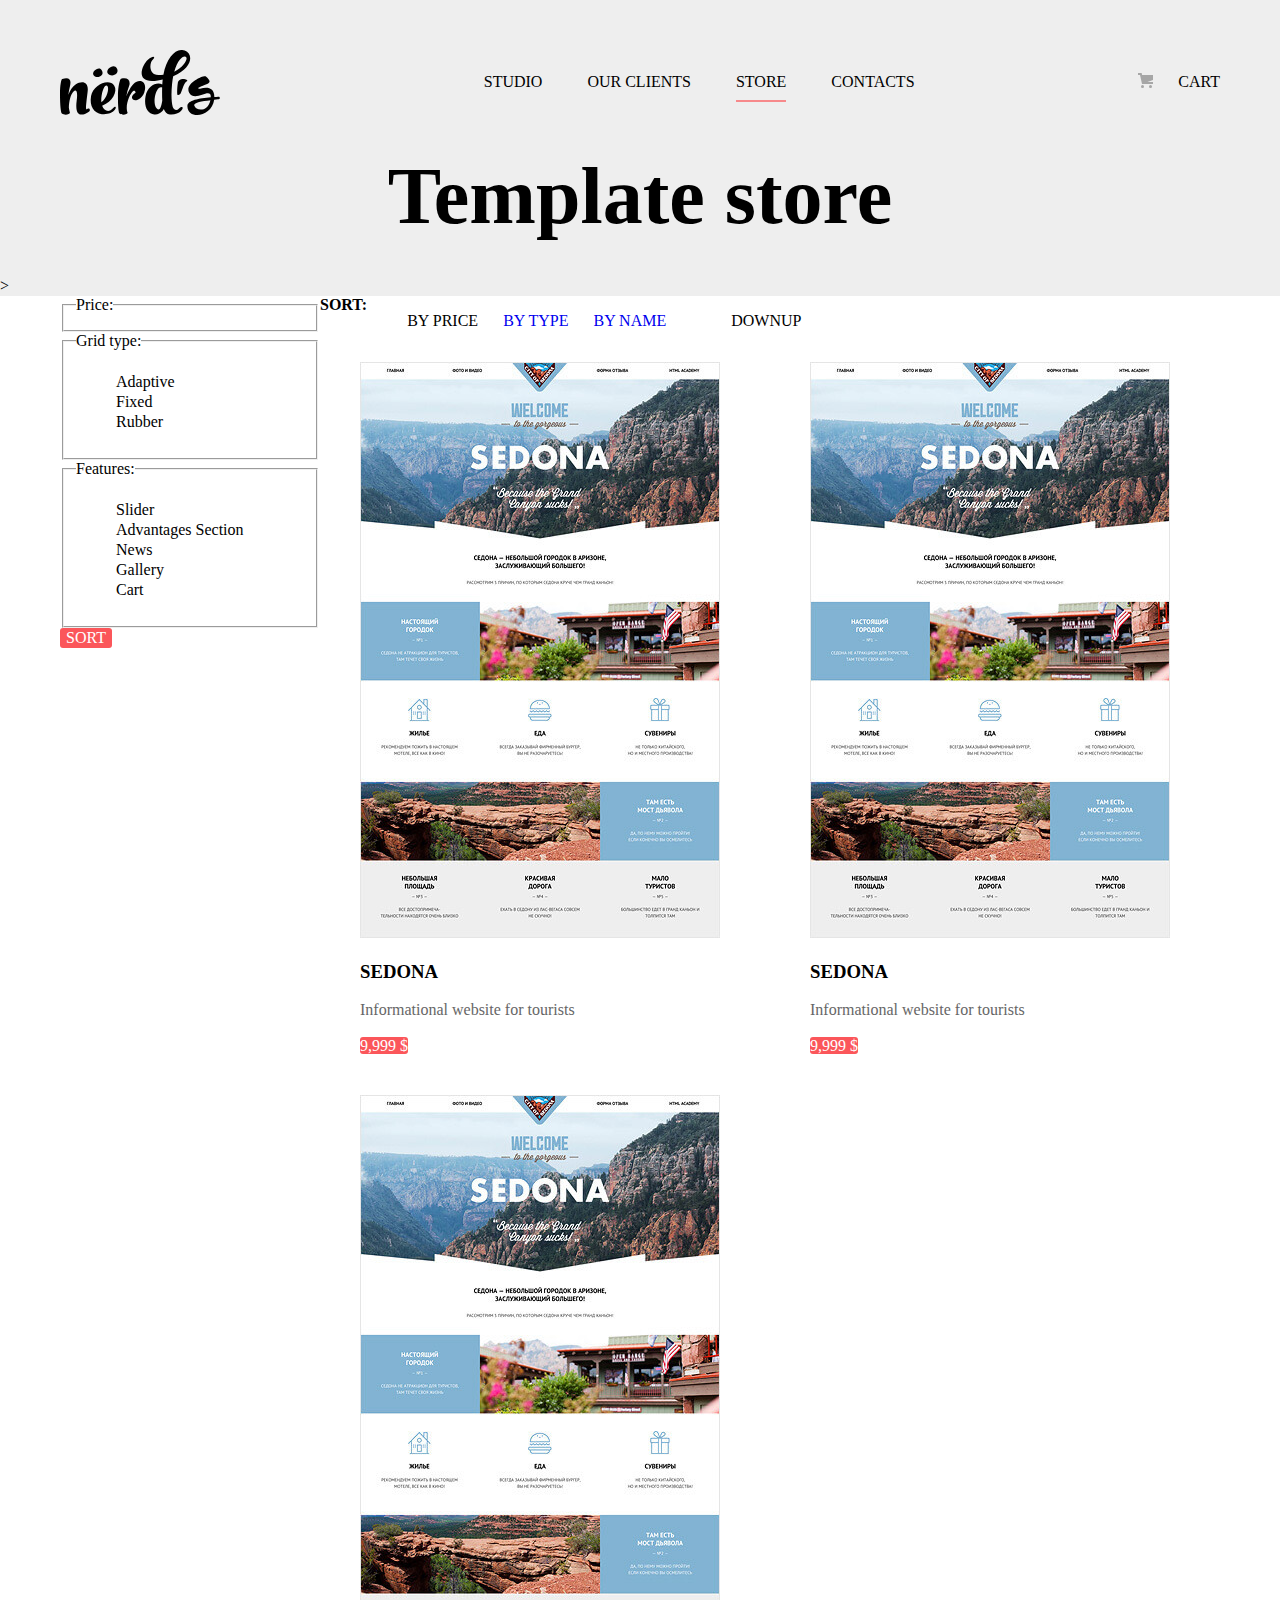
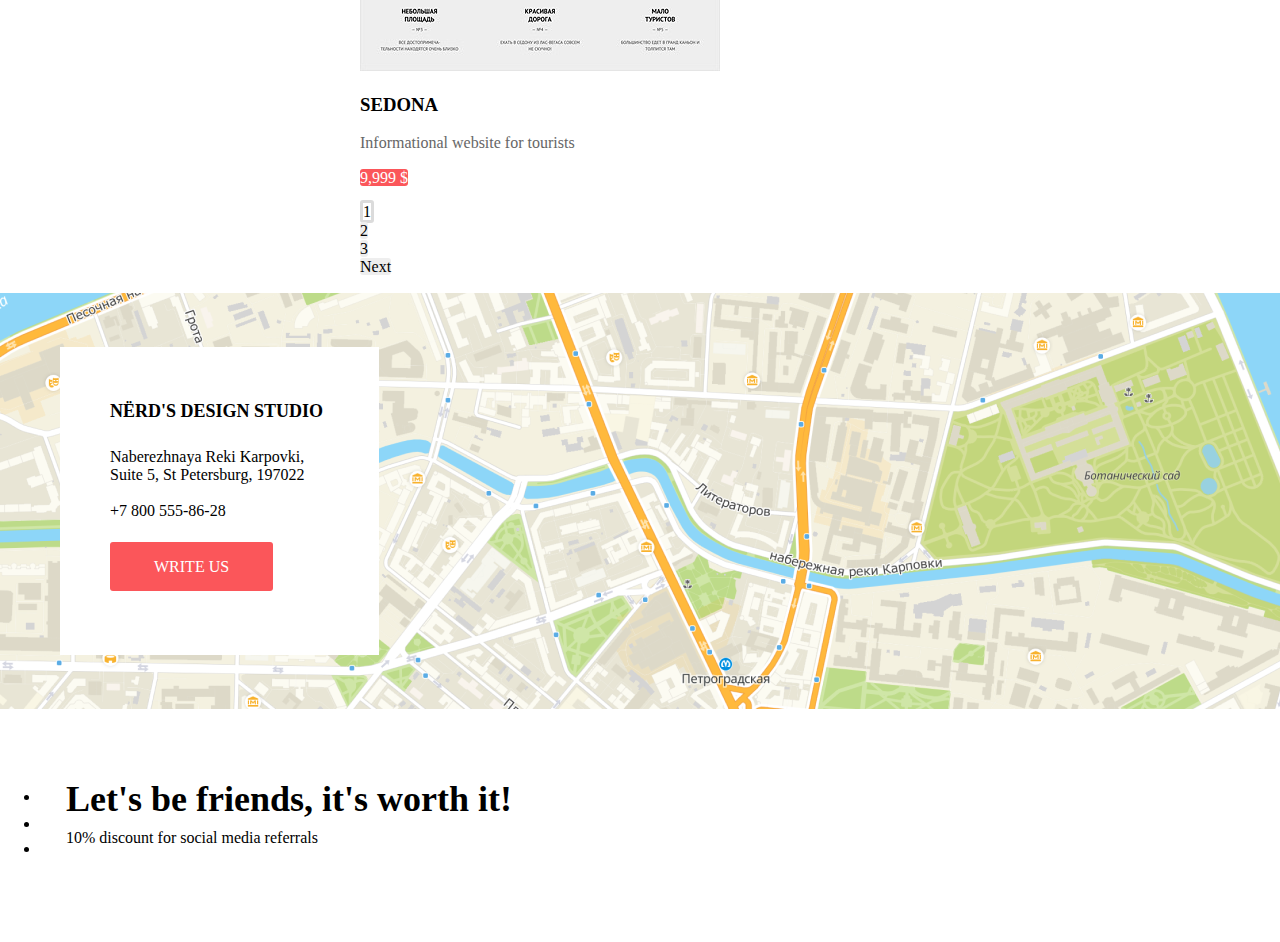
==== commit 2787e2ba: "added my divs and class names on the main page, added missing graphics, re-did a few sections for be" ====
--- a/catalog.html
+++ b/catalog.html
@@ -24,9 +24,9 @@
         </a>
         <ul class="site-navigation">
           <li><a class="" href="index.html">Studio</a></li>
-          <li><a href="#">Our Clients</a></li>
+          <li><a href="index.html#partners">Our Clients</a></li>
           <li><a class="current" href="">Store</a></li>
-          <li><a href="#">Contacts</a></li>
+          <li><a href="#contacts">Contacts</a></li>
         </ul>
         <div class="user-navigation">
           <a class="cart-link" href="#">Cart</a>
@@ -135,7 +135,7 @@
 </main>
 
 <footer>
-  <section class="contacts">
+  <section id="contacts" class="contacts">
     <h2 class="visually-hidden">Contact information</h2>
     <div class="contacts-columns container">
       <div class="contacts-list">
--- a/css/style.css
+++ b/css/style.css
@@ -13,12 +13,12 @@
     overflow: hidden;
 }
 
-body {
+.page-body {
     min-width: 1440px;
     padding: 0;
     margin: 0;
-    font-weight: normal;
     font-family: "Roboto", "Arial", sans-serif;
+    font-weight: 400;
     font-size: 16px;
     line-height: 24px;
     color: #283136;
@@ -33,10 +33,6 @@
     text-decoration: none;
 }
 
-img {
-    width: 100%;
-    height: auto;
-}
 
 /*grid*/
 
@@ -381,6 +377,7 @@
 
 .services-item .button {
     padding: 16px 40px;
+    min-width: 160px;
 }
 
 .button-style-2 {
@@ -546,6 +543,21 @@
 }
 
 /*modal*/
+
+.modal {
+    position: fixed;
+    top: 80px;
+    bottom: auto;
+    left: 0;
+    right: 0;
+    margin: auto;
+    width: 960px;
+    padding-top: 63px;
+    padding-bottom: 84px;
+    background: white;
+    box-shadow: 0 20px 40px rgba(0, 0, 0, 0.4);
+    display: none;
+}
 
 .contact-form-item input {
     border: 2px solid #D7DCDE;
@@ -645,8 +657,14 @@
 
 /*social section*/
 
+.footer-columns {
+    display: flex;
+
+}
+
 .footer-social {
-    display: flex;
+    margin-right: 139px;
+    margin-top: -10px;
     align-items: center;
 }
 
@@ -654,28 +672,23 @@
     margin-bottom: 68px;
 }
 
-.footer-social-icons {
-    margin: 0;
-    padding: 0;
+.footer-social-list {
     width: 260px;
     display: flex;
-    margin-right: 139px;
-}
-
-.footer-social-icons img {
-    scale: 25% ;
-}
-
-.footer-social-icons li {
+}
+
+.social-button {
     display: flex;
     align-items: center;
+    justify-content: center;
     width: 81px;
     height: 81px;
     background-color: #E1E1E1;
+    color: inherit;
     border-radius: 50%;
 }
 
-.footer-social-icons li:not(:last-child) {
+.footer-social-list li:not(:last-child) {
     margin-right: 9px;
 }
 
@@ -683,26 +696,17 @@
     background-color: #E74246;
 }
 
-.footer-social-icons li:active {
+.social-button:active {
     background-color: #D7373B;
     box-shadow: inset 0 3px 0 rgba(0, 1, 1, 0.1);
 }
 
 .footer-social-icons img:active {
-    opacity: 0.3;
-}
-
-
-
-.social .social-list {
-    display: flex;
-    flex-wrap: wrap;
-    width: 380px;
-    margin: 0;
-    padding: 0;
-
-    list-style: none;
-}
+}
+
+
+
+
 
 .social-list li {
     margin-right: 9px;
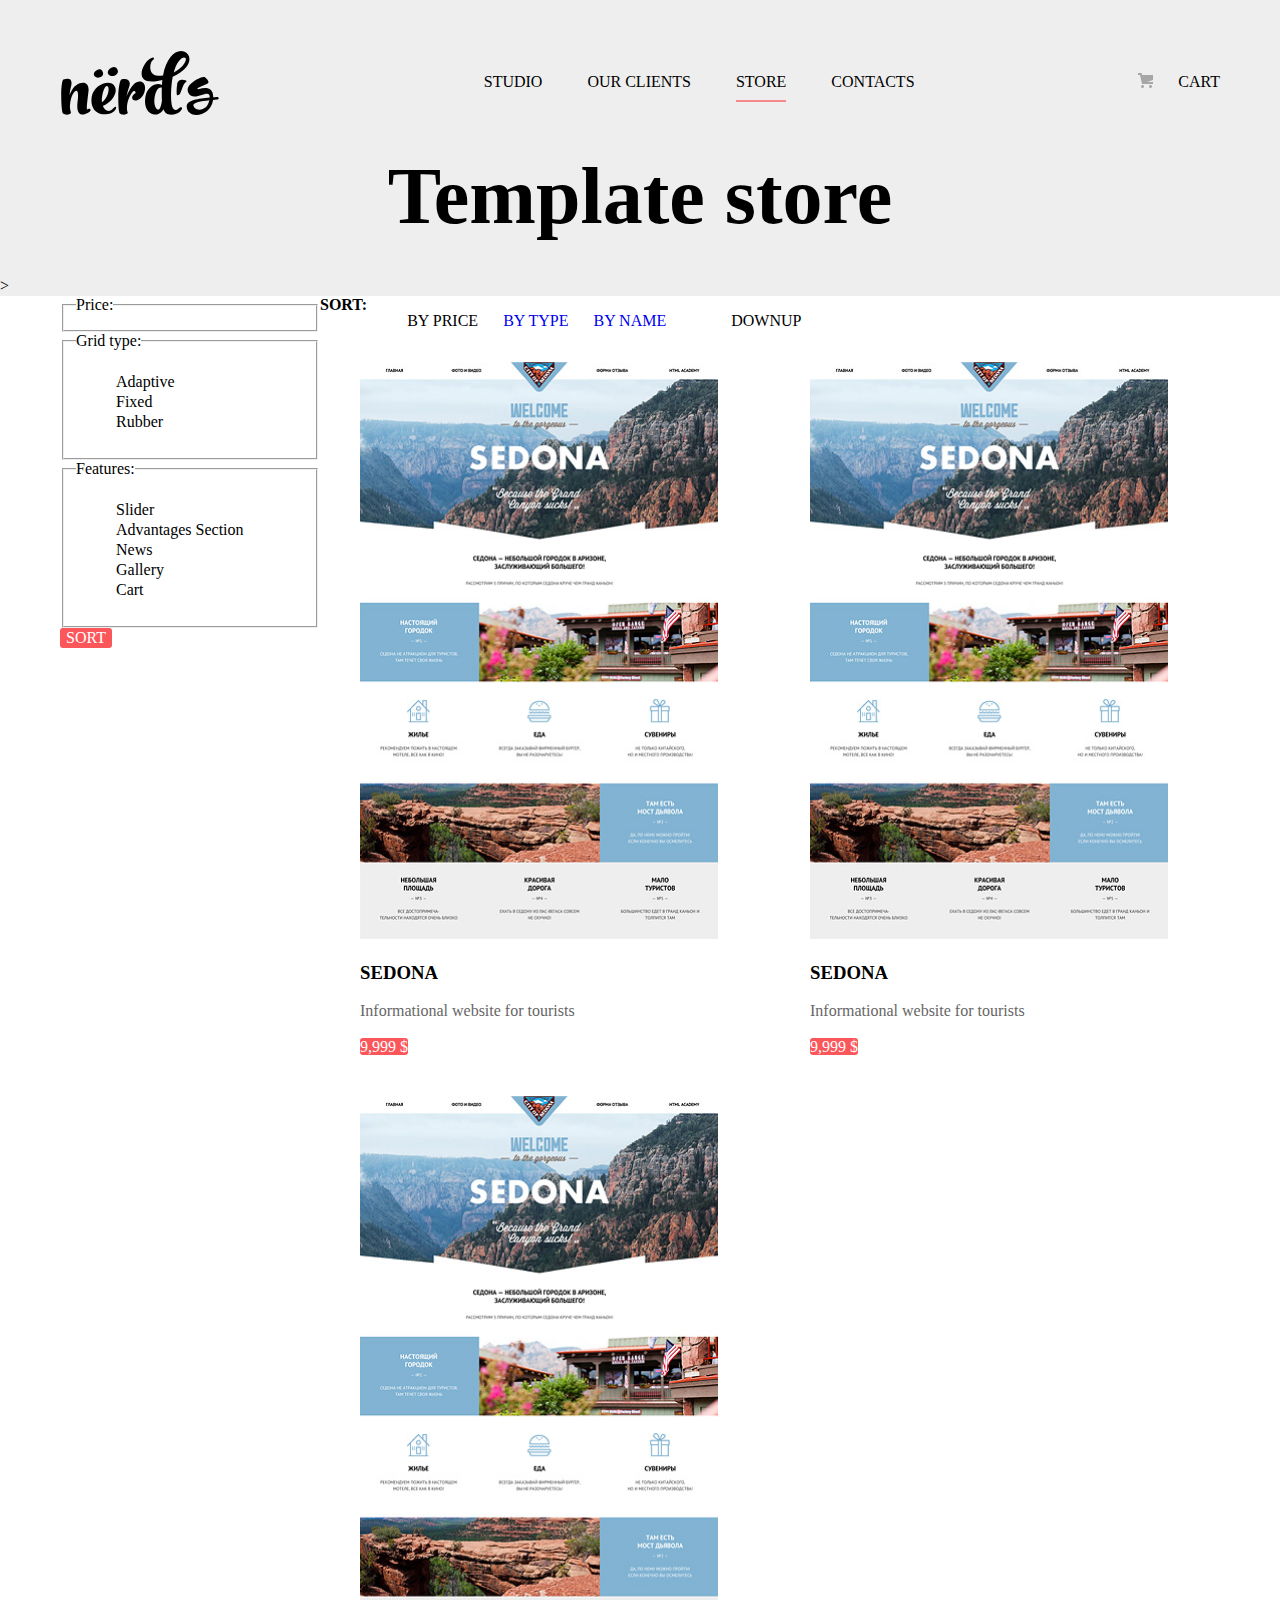
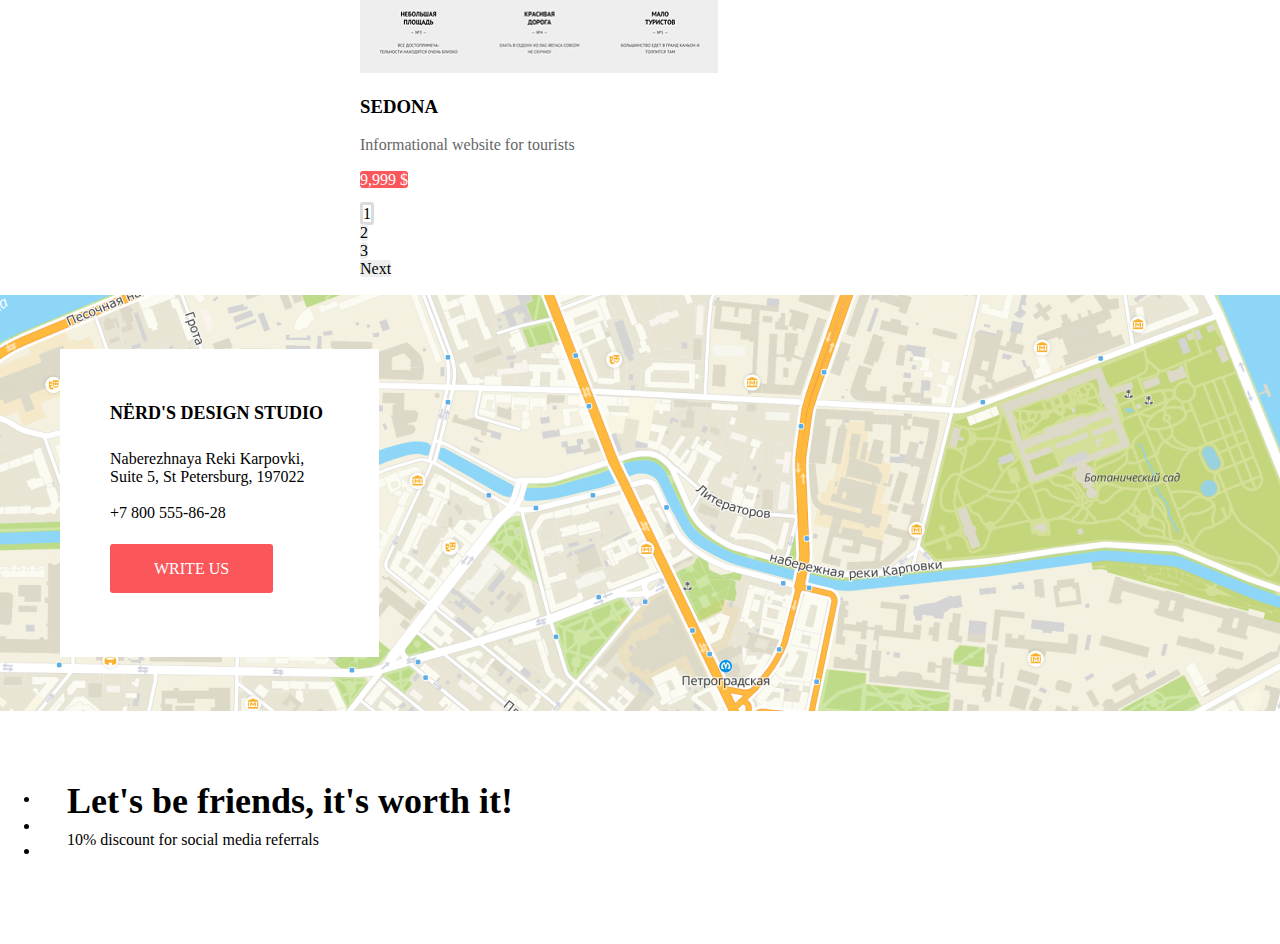
==== commit 61bbd5dd: "recoding the whole new version 2 css file replaced images to more optimized and with proper dimensio" ====
--- a/catalog.html
+++ b/catalog.html
@@ -4,12 +4,12 @@
   <meta charset="utf-8">
   <title>Design Studio Nerds | Catalog</title>
   <link href="https://fonts.googleapis.com/css?family=Roboto:400,500,700&amp;subset=cyrillic" rel="stylesheet">
-  <link rel="icon" type="image/png" href="favicon-196x196.png" sizes="196x196">
-  <link rel="icon" type="image/png" href="favicon-128x128.png" sizes="128x128">
-  <link rel="icon" type="image/png" href="favicon-96x96.png" sizes="96x96">
-  <link rel="icon" type="image/png" href="favicon-64x64.png" sizes="64x64">
-  <link rel="icon" type="image/png" href="favicon-32x32.png" sizes="32x32">
-  <link rel="icon" type="image/png" href="favicon-16x16.png" sizes="16x16">
+  <link rel="icon" type="image/png" href="img/favicons/favicon-196x196.png" sizes="196x196">
+  <link rel="icon" type="image/png" href="img/favicons/favicon-128x128.png" sizes="128x128">
+  <link rel="icon" type="image/png" href="img/favicons/favicon-96x96.png" sizes="96x96">
+  <link rel="icon" type="image/png" href="img/favicons/favicon-64x64.png" sizes="64x64">
+  <link rel="icon" type="image/png" href="img/favicons/favicon-32x32.png" sizes="32x32">
+  <link rel="icon" type="image/png" href="img/favicons/favicon-16x16.png" sizes="16x16">
   <link rel="stylesheet" href="css/normalize.css">
   <link rel="stylesheet" href="css/style.css">
 </head>
--- a/css/style.css
+++ b/css/style.css
@@ -13,21 +13,7 @@
     overflow: hidden;
 }
 
-.page-body {
-    min-width: 1440px;
-    padding: 0;
-    margin: 0;
-    font-family: "Roboto", "Arial", sans-serif;
-    font-weight: 400;
-    font-size: 16px;
-    line-height: 24px;
-    color: #283136;
-    background-color: #ffffff;
-
-    min-height: 100%;
-    display: grid;
-    grid-template-rows: min-content 1fr min-content;
-}
+
 
 a {
     text-decoration: none;
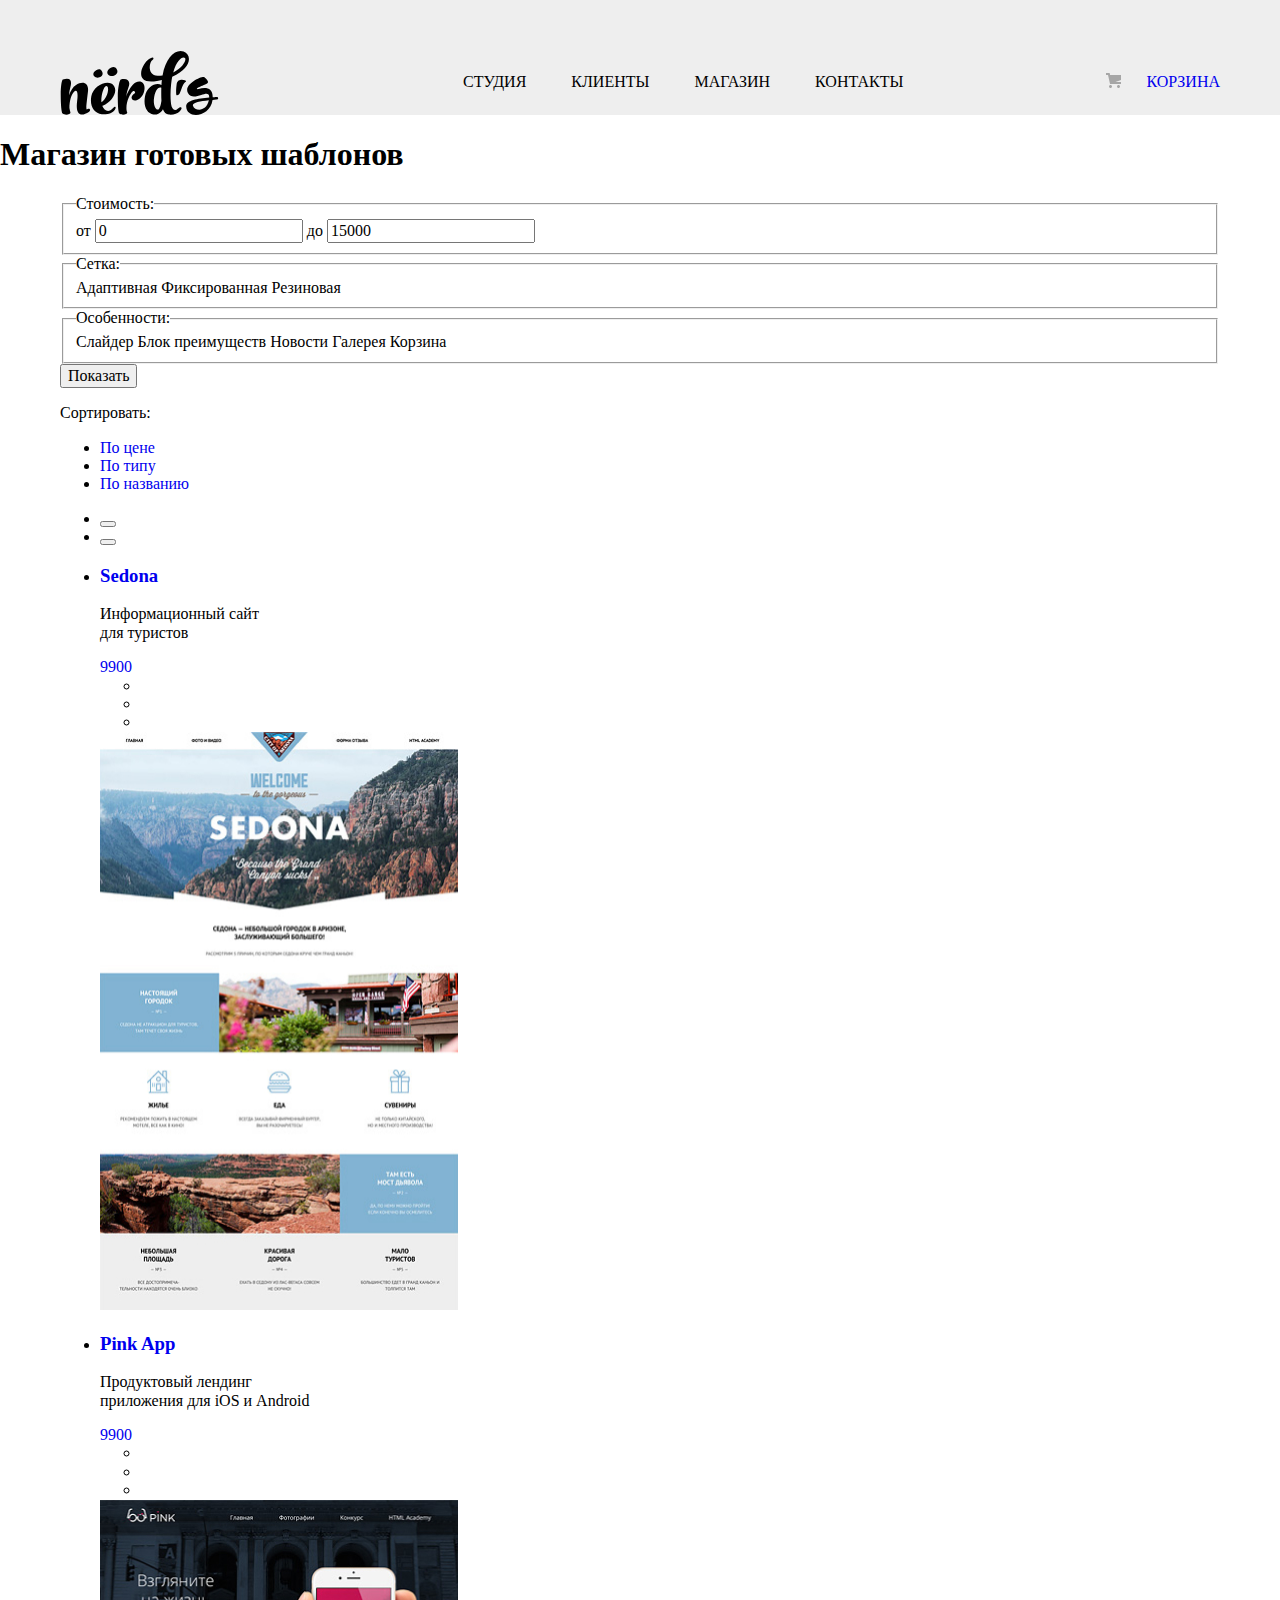
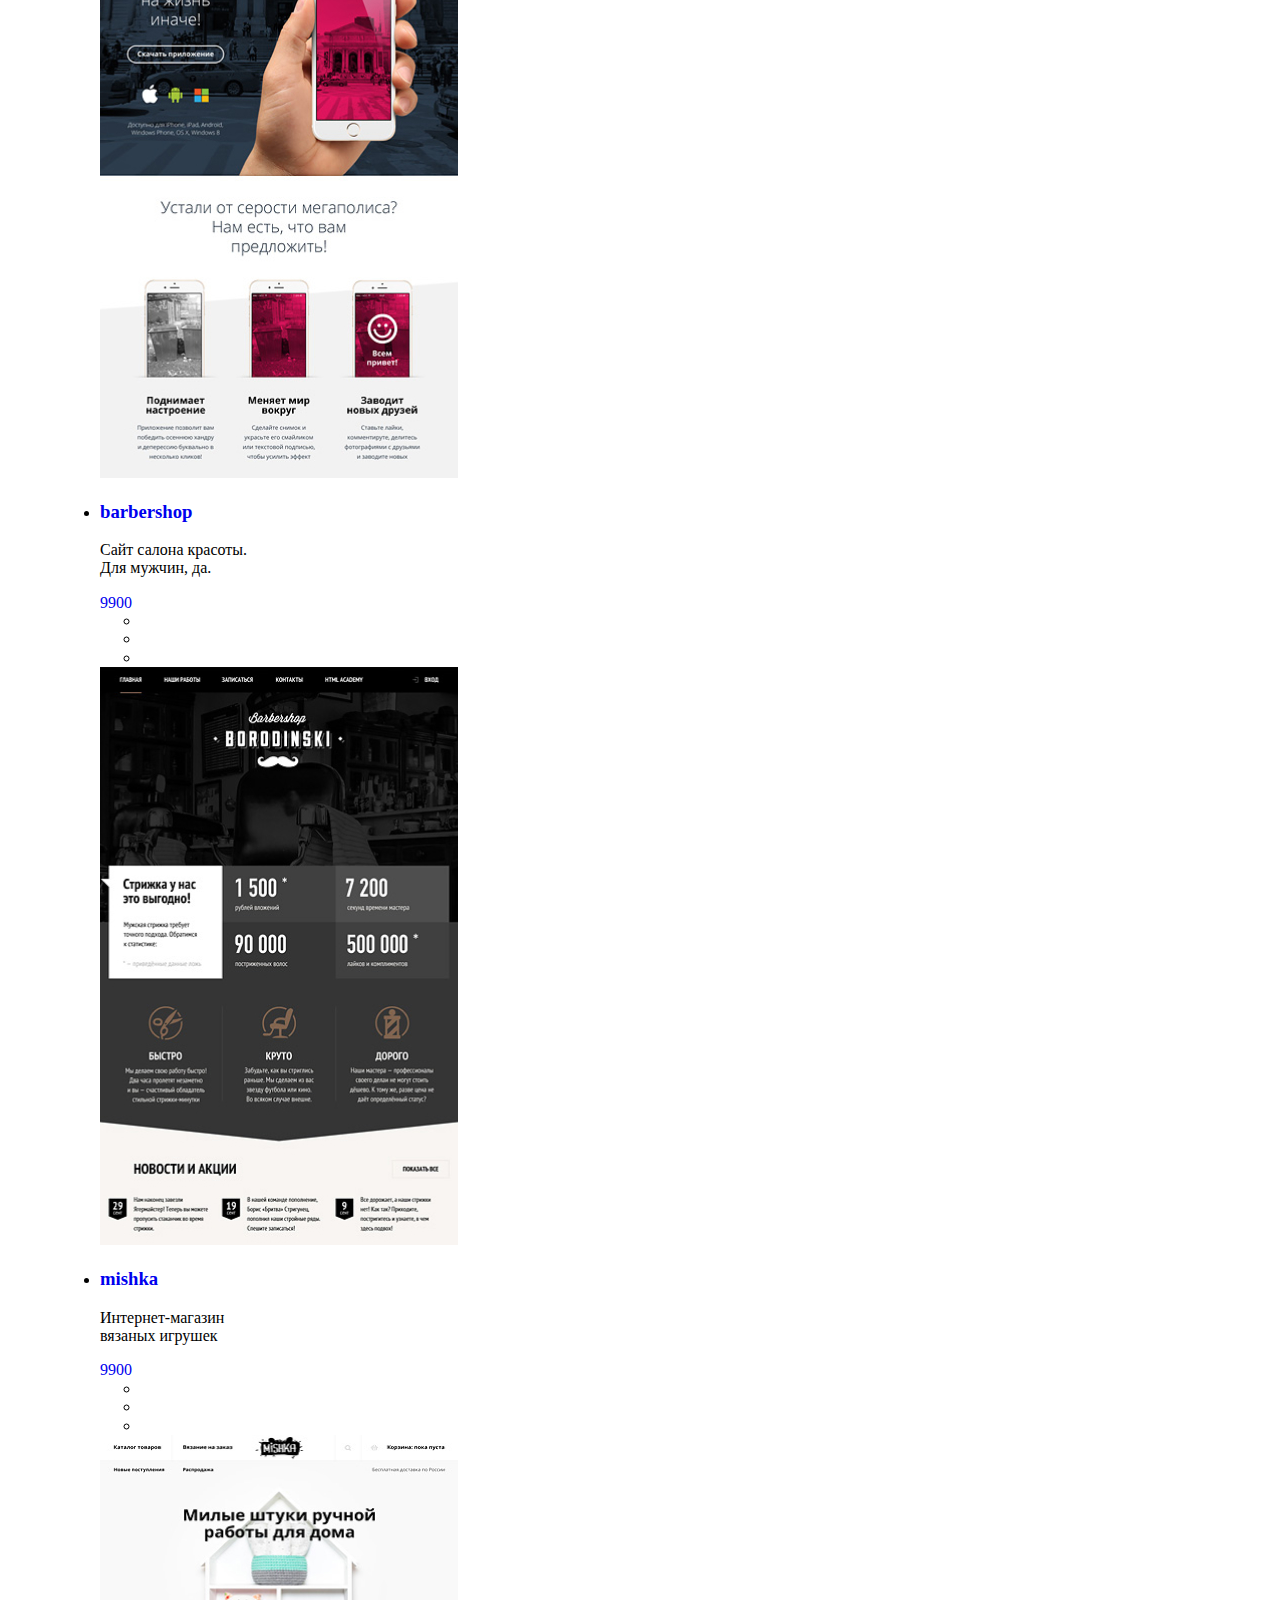
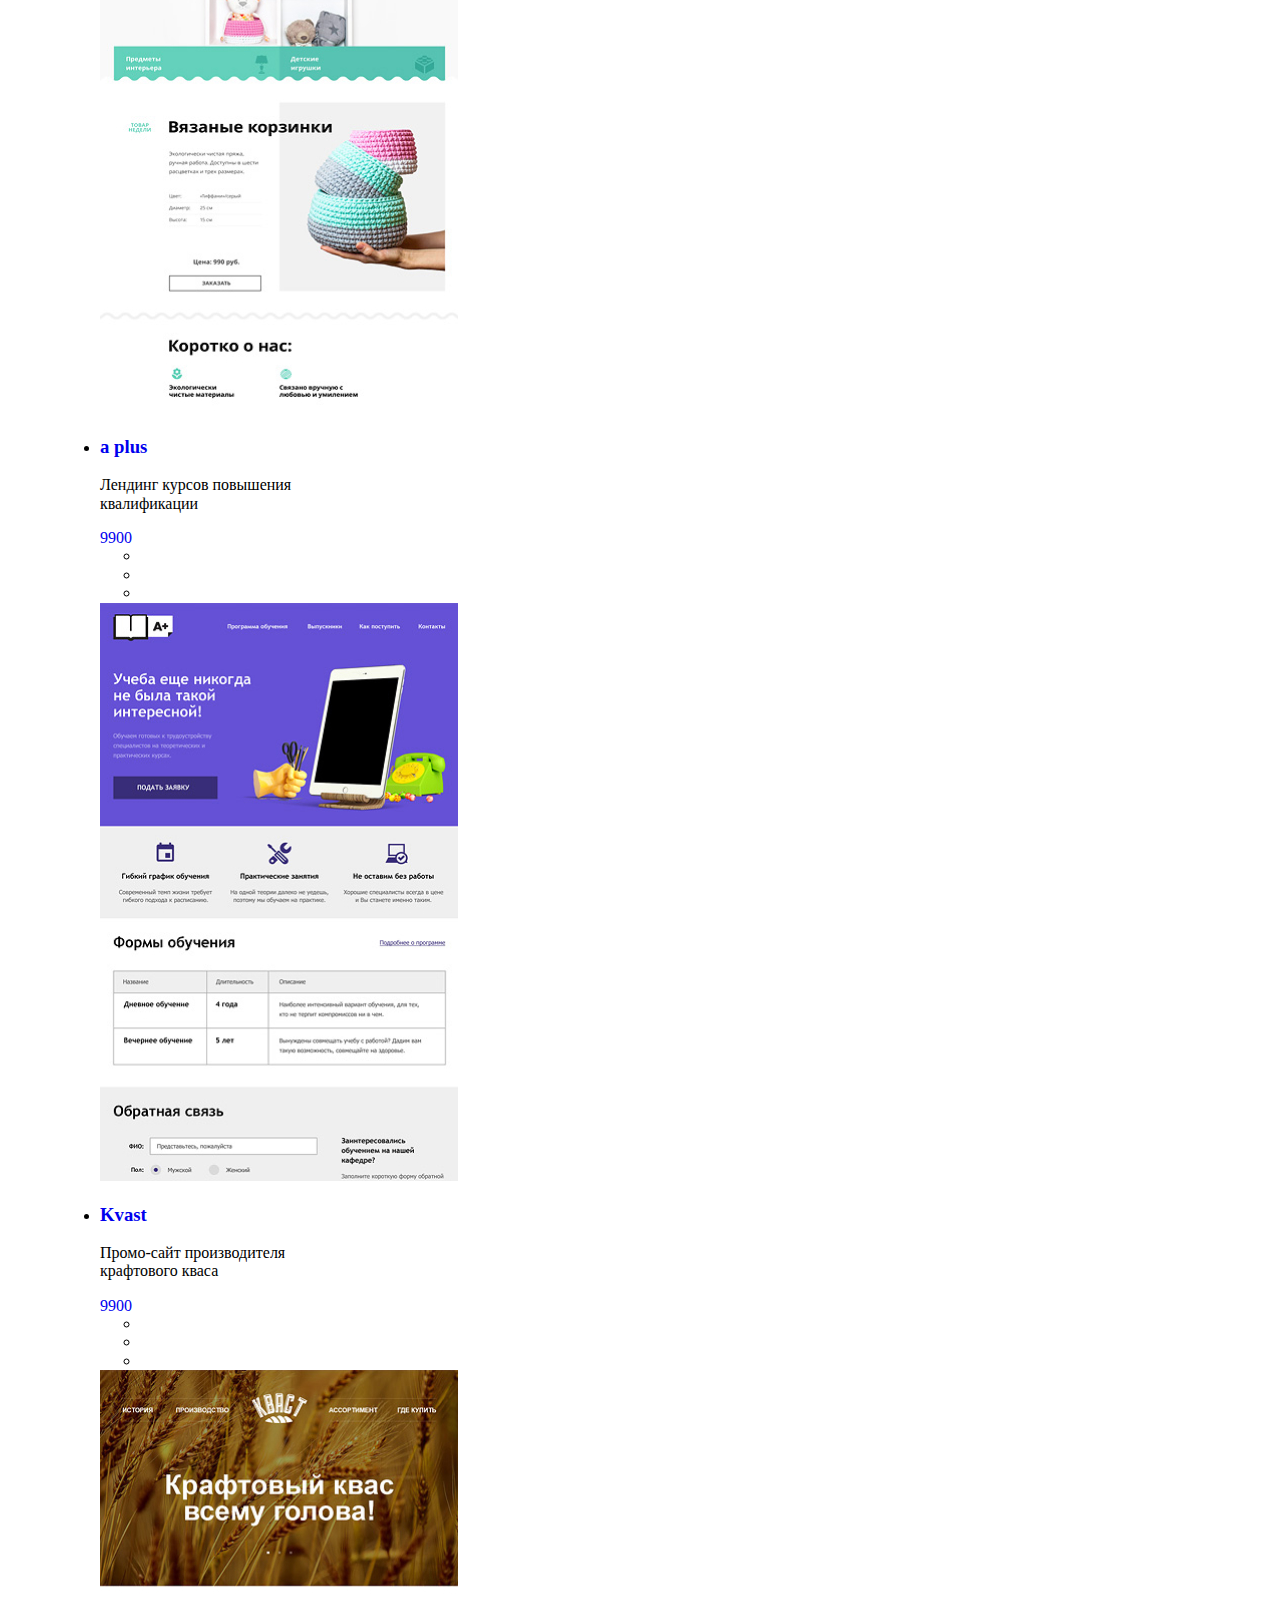
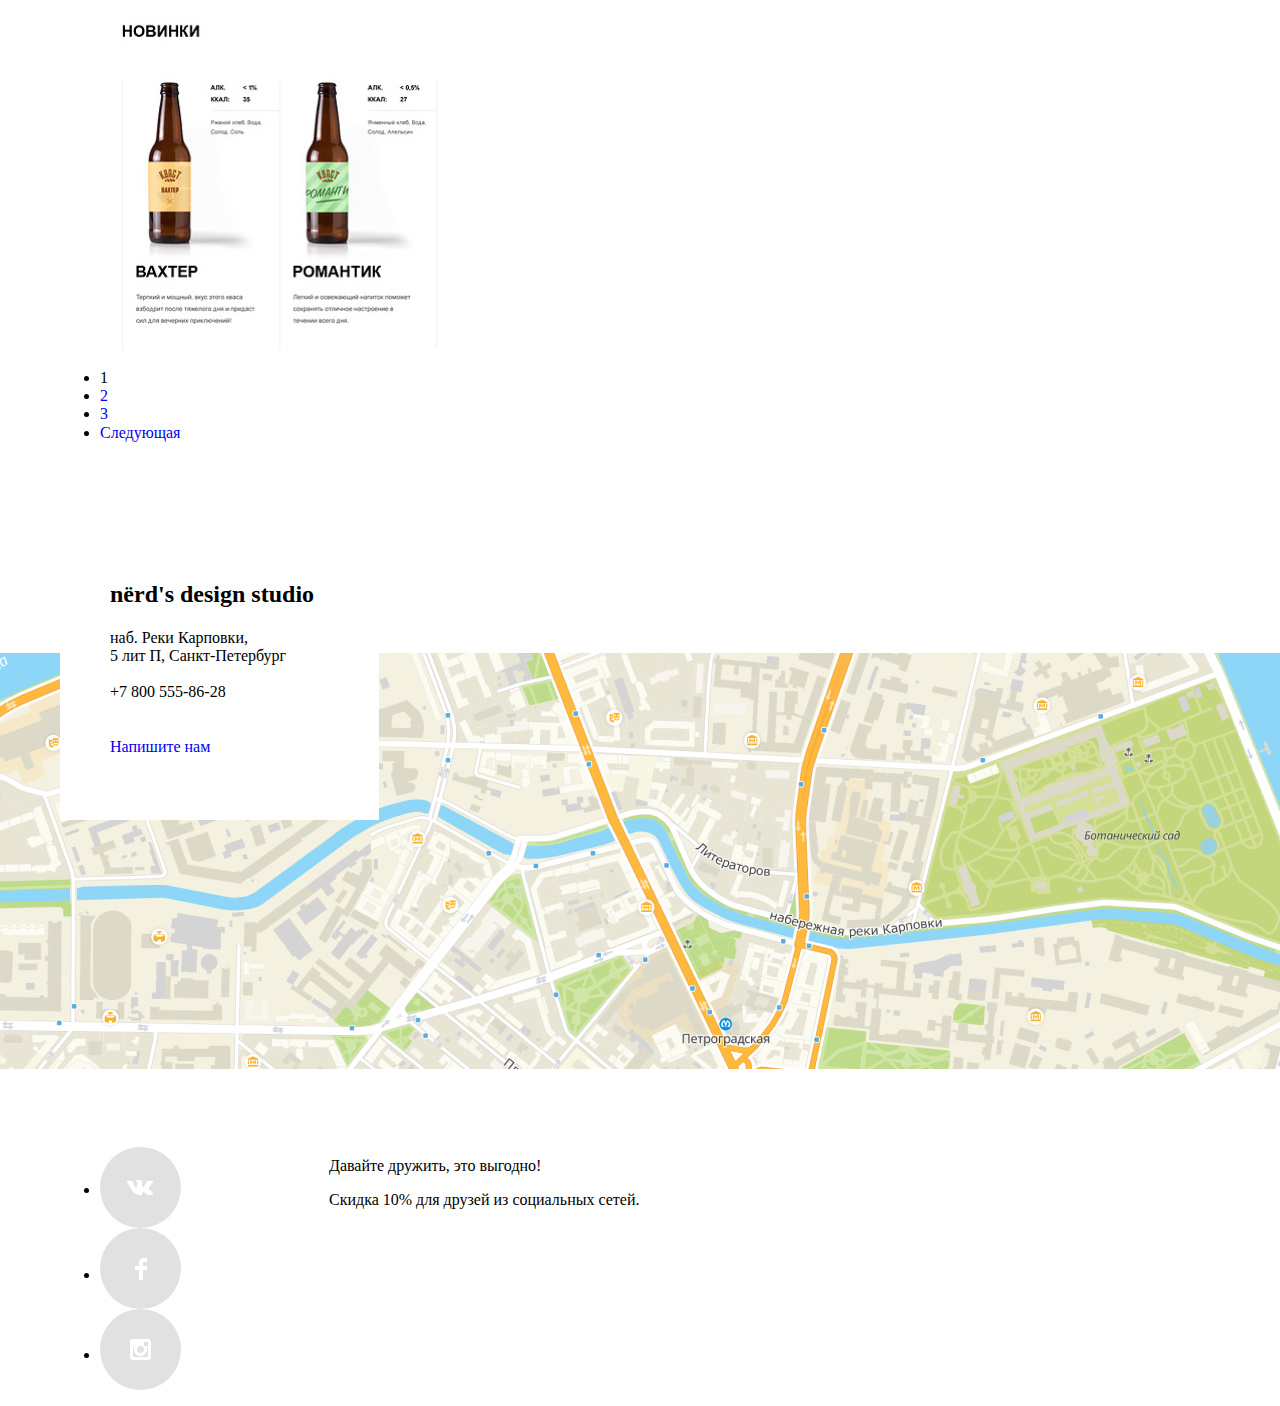
==== commit df589318: "replaced the project files with another versions" ====
--- a/catalog.html
+++ b/catalog.html
@@ -1,191 +1,275 @@
 <!DOCTYPE html>
-<html lang="ru">
-<head>
-  <meta charset="utf-8">
-  <title>Design Studio Nerds | Catalog</title>
-  <link href="https://fonts.googleapis.com/css?family=Roboto:400,500,700&amp;subset=cyrillic" rel="stylesheet">
-  <link rel="icon" type="image/png" href="img/favicons/favicon-196x196.png" sizes="196x196">
-  <link rel="icon" type="image/png" href="img/favicons/favicon-128x128.png" sizes="128x128">
-  <link rel="icon" type="image/png" href="img/favicons/favicon-96x96.png" sizes="96x96">
-  <link rel="icon" type="image/png" href="img/favicons/favicon-64x64.png" sizes="64x64">
-  <link rel="icon" type="image/png" href="img/favicons/favicon-32x32.png" sizes="32x32">
-  <link rel="icon" type="image/png" href="img/favicons/favicon-16x16.png" sizes="16x16">
-  <link rel="stylesheet" href="css/normalize.css">
-  <link rel="stylesheet" href="css/style.css">
-</head>
-<body>
-
-<header class="main-header">
-  <nav class="main-navigation">
-    <div class="container">
-      <div class="main-navigation-bar">
-        <a class="main-header-logo" href="index.html">
-          <img src="img/nerds-logo.svg" alt="Logo of Nerds design studio" width="160" height="65">
-        </a>
-        <ul class="site-navigation">
-          <li><a class="" href="index.html">Studio</a></li>
-          <li><a href="index.html#partners">Our Clients</a></li>
-          <li><a class="current" href="">Store</a></li>
-          <li><a href="#contacts">Contacts</a></li>
-        </ul>
-        <div class="user-navigation">
-          <a class="cart-link" href="#">Cart</a>
+<html class="page" lang="ru">
+  <head>
+    <meta charset="utf-8">
+    <title>HTML Academy: Нёрдс</title>
+    <link rel="stylesheet" href="css/normalize.css">
+    <link rel="stylesheet" href="css/style.css">
+    <link rel="icon" href="favicon.ico">
+    <link rel="icon" href="img/favicons/icon.svg" type="image/svg+xml">
+    <link rel="apple-touch-icon" href="img/favicons/180.png">
+    <link rel="manifest" href="manifest.webmanifest">
+  </head>
+  <body class="page-body">
+
+    <header class="main-header main-bg">
+      <nav class="main-navigation">
+        <div class="container">
+          <div class="main-navigation-bar">
+            <a href="index.html" class="main-header-logo"><img src="img/nerds-logo.svg" width="159" height="65" alt="Логотип Nёrd's"></a>
+            <ul class="site-navigation clear-list">
+              <li><a href="index.html">Студия</a></li>
+              <li><a href="blank.html">Клиенты</a></li>
+              <li><a class="shop" href="catalog.html">Магазин</a></li>
+              <li><a href="blank.html">Контакты</a></li>
+            </ul>
+            <a class="cart-link" href="blank.html">Корзина</a>
+          </div>
+        </div>
+      </nav>
+    </header>
+
+    <main class="main-content">
+      <section class="main-bg heading-catalog">
+        <h1>Магазин готовых шаблонов</h1>
+      </section>
+
+      <div class="container">
+        <div class="products-grid">
+          <form class="form-filter" action="https://echo.htmlacademy.ru" method="post">
+            <fieldset class="filter-item">
+              <legend>Стоимость:</legend>
+              <div class="range-filter">
+                <div class="range-controls">
+                  <div class="scale">
+                    <div class="bar" style="
+                      width: 30%;
+                      margin-left: 20%
+                    "></div>
+                  </div>
+                  <div class="toggle toggle-min" tabindex="0" style="
+                    left: 20%
+                  "></div>
+                  <div class="toggle toggle-max" tabindex="0" style="
+                    left: 50%
+                  "></div>
+                </div>
+                <div class="price-controls">
+                  <label class="min-price">
+                    от <input type="number" name="min-price" value="0">
+                  </label>
+                  <label class="max-price">
+                    до <input type="number" name="max-price" value="15000">
+                  </label>
+                </div>
+              </div>
+            </fieldset>
+            <fieldset class="form-grid fieldset-clear">
+              <legend class="tech-title">Сетка:</legend>
+              <input class="filter-input-radio visually-hidden" type="radio" id="adaptive" name="grid" value="adaptive" checked><label for="adaptive"> Адаптивная</label>
+              <input class="filter-input-radio visually-hidden" type="radio" id="fixed" name="grid" value="fixed"><label for="fixed"> Фиксированная</label>
+              <input class="filter-input-radio visually-hidden" type="radio" id="retine" name="grid" value="rubber"><label for="retine"> Резиновая</label>
+            </fieldset>
+            <fieldset class="form-features fieldset-clear">
+              <legend class="tech-title">Особенности:</legend>
+              <input class="filter-input-checkbox visually-hidden" type="checkbox" id="slider" name="features" value="slider" checked><label for="slider"> Слайдер</label>
+              <input class="filter-input-checkbox visually-hidden" type="checkbox" id="features" name="features" value="advantages"><label for="features"> Блок преимуществ</label>
+              <input class="filter-input-checkbox visually-hidden" type="checkbox" id="news" name="features" value="news" checked><label for="news"> Новости</label>
+              <input class="filter-input-checkbox visually-hidden" type="checkbox" id="galery" name="features" value="galery"><label for="galery"> Галерея</label>
+              <input class="filter-input-checkbox visually-hidden" type="checkbox" id="cart" name="features" value="basket"><label for="cart"> Корзина</label>
+            </fieldset>
+            <button class="btn-gray" type="submit">Показать</button>
+          </form>
+
+          <section>
+            <h2 class="visually-hidden">Товары</h2>
+            <div class="sort-list-grid">
+              <p class="tech-title">Сортировать:</p>
+              <div class="products-navigation">
+                <ul class="sort-list clear-list">
+                  <li><a href="#">По цене</a></li>
+                  <li><a href="#">По типу</a></li>
+                  <li><a href="#">По названию</a></li>
+                </ul>
+                <ul class="arrows clear-list">
+                  <li><button class="arrow-down arrow-color" type="button" aria-label="Стрелка вниз"></button></li>
+                  <li><button class="arrow-up arrow-color" type="button" aria-label="Стрелка вверх"></button></li>
+                </ul>
+              </div>
+            </div>
+            <ul class="products-list clear-list">
+              <li class="products-list-item">
+                <div class="products-description">
+                  <h3><a href="#">Sedona</a></h3>
+                  <p>Информационный сайт<br>
+                    для туристов</p>
+                  <a class="btn products-btn" href="#">9900 <span class="rub"></span></a>
+                </div>
+                <ul class="products-header-items clear-list">
+                  <li></li>
+                  <li></li>
+                  <li></li>
+                </ul>
+                <img src="img/img-sedona.jpg" width="358" height="578" alt="Скриншот сайта для туристов Sedona">
+              </li>
+              <li class="products-list-item">
+                <div class="products-description">
+                  <h3><a href="#">Pink App</a></h3>
+                  <p>Продуктовый лендинг<br>
+                    приложения для iOS и Android</p>
+                  <a class="btn products-btn" href="#">9900 <span class="rub"></span></a>
+                </div>
+                <ul class="products-header-items clear-list">
+                  <li></li>
+                  <li></li>
+                  <li></li>
+                </ul>
+                <img src="img/img-pink.jpg" width="358" height="578" alt="Скриншот продуктового лендинга Pink App">
+              </li>
+              <li class="products-list-item">
+                <div class="products-description">
+                  <h3><a href="#">barbershop</a></h3>
+                  <p>Сайт салона красоты.<br>
+                    Для мужчин, да.</p>
+                  <a class="btn products-btn" href="#">9900 <span class="rub"></span></a>
+                </div>
+                <ul class="products-header-items clear-list">
+                  <li></li>
+                  <li></li>
+                  <li></li>
+                </ul>
+                <img src="img/img-barbershop.jpg" width="358" height="578" alt="Скриншот сайта барбершопа Borodinski">
+              </li>
+              <li class="products-list-item">
+                <div class="products-description">
+                  <h3><a href="#">mishka</a></h3>
+                  <p>Интернет-магазин<br>
+                    вязаных игрушек</p>
+                  <a class="btn products-btn" href="#">9900 <span class="rub"></span></a>
+                </div>
+                <ul class="products-header-items clear-list">
+                  <li></li>
+                  <li></li>
+                  <li></li>
+                </ul>
+                <img src="img/img-mishka.jpg" width="358" height="578" alt="Скриншот сайта вязаных изделий Wiazanki">
+              </li>
+              <li class="products-list-item">
+                <div class="products-description">
+                  <h3><a href="#">a plus</a></h3>
+                  <p>Лендинг курсов повышения<br>
+                    квалификации</p>
+                  <a class="btn products-btn" href="#">9900 <span class="rub"></span></a>
+                </div>
+                <ul class="products-header-items clear-list">
+                  <li></li>
+                  <li></li>
+                  <li></li>
+                </ul>
+                <img src="img/img-aplus.jpg" width="358" height="578" alt="Скриншот учебной плотформы Aplus">
+              </li>
+              <li class="products-list-item">
+                <div class="products-description">
+                  <h3><a href="#">Kvast</a></h3>
+                  <p>Промо-сайт производителя<br>
+                    крафтового кваса</p>
+                  <a class="btn products-btn" href="#">9900 <span class="rub"></span></a>
+                </div>
+                <ul class="products-header-items clear-list">
+                  <li></li>
+                  <li></li>
+                  <li></li>
+                </ul>
+                <img src="img/img-kvast.jpg" width="358" height="578" alt="Скриншот сайта производителя живого кваса Kvast">
+              </li>
+            </ul>
+            <div>
+              <h2 class="visually-hidden">Пагинация</h2>
+              <ul class="products-page clear-list">
+                <li><a class="page-active page-item">1</a></li>
+                <li><a class="page-item" href="#">2</a></li>
+                <li><a class="page-item" href="#">3</a></li>
+                <li><a class="page-item next-page" href="#">Следующая</a></li>
+              </ul>
+            </div>
+          </section>
         </div>
       </div>
+
+      <section class="contacts">
+        <div class="contacts-columns container">
+          <div class="contacts-list">
+            <h2>nёrd's design studio</h2>
+            <div class="contacts-address">
+              <p>наб. Реки Карповки,<br>
+                5 лит П, Санкт-Петербург</p>
+              <p><a class="contacts-tel" href="tel:+78005558628">+7 800 555-86-28</a></p>
+            </div>
+            <a href="#" class="contacts-button btn">Напишите нам</a>
+          </div>
+          <div class="map-marker"><img src="img/map-marker.png" width="231" height="190" alt="Маркер"></div>
+        </div>
+        <div class="contacts-map"><img src="img/map.png" alt="Карта"></div>
+      </section>
+    </main>
+
+    <footer class="main-footer">
+      <div class="container footer-columns">
+        <section class="footer-social">
+          <ul class="social-list clear-list">
+            <li>
+              <a class="social-button vk" href="#" aria-label="Вконтакте">
+                <svg aria-hidden="true" width="27" height="15" viewBox="0 0 27 15" fill="none" xmlns="http://www.w3.org/2000/svg">
+                  <path d="M16.138 11.51C17.094 11.201 18.318 13.55 19.621 14.449C20.599 15.13 21.348 14.983 21.348 14.983L24.821 14.933C24.821 14.933 26.636 14.821 25.778 13.379C25.707 13.259 25.275 12.31 23.193 10.357C21.016 8.31404 21.311 8.64504 23.932 5.11304C25.529 2.96004 26.168 1.64504 25.968 1.08504C25.776 0.546037 24.603 0.686037 24.603 0.686037L20.69 0.713037C20.309 0.714037 19.986 0.832037 19.839 1.22804C19.836 1.23204 19.218 2.89404 18.394 4.30704C16.653 7.29604 15.958 7.45504 15.67 7.26804C15.009 6.83504 15.176 5.53104 15.176 4.60404C15.176 1.70704 15.608 0.499037 14.33 0.187037C13.903 0.0830374 13.591 0.0150374 12.502 0.00503741C11.11 -0.0159626 9.92797 0.00503743 9.25797 0.334037C8.81297 0.557037 8.47197 1.04604 8.67897 1.07404C8.93897 1.10904 9.52197 1.23404 9.83397 1.66004C10.235 2.21204 10.223 3.44904 10.223 3.44904C10.223 3.44904 10.452 6.86004 9.68297 7.28304C9.15497 7.57304 8.43297 6.98104 6.87997 4.26704C6.08697 2.87904 5.48797 1.34504 5.48797 1.34504C5.48797 1.34504 5.37197 1.06004 5.16197 0.904037C4.91197 0.719037 4.56197 0.660037 4.56197 0.660037L0.84797 0.684037C0.84797 0.684037 0.28997 0.700037 0.0849697 0.946037C-0.0970303 1.16404 0.0699697 1.61404 0.0699697 1.61404C0.0699697 1.61404 2.97897 8.49504 6.27297 11.961C9.29297 15.143 12.725 14.932 12.725 14.932H14.28C14.28 14.932 14.749 14.878 14.989 14.62C15.213 14.38 15.203 13.929 15.203 13.929C15.203 13.929 15.172 11.82 16.138 11.51Z" fill="white"/>
+                </svg>
+              </a>
+            </li>
+            <li>
+              <a class="social-button fb" href="#" aria-label="Фейсбук">
+                <svg aria-hidden="true" width="12" height="22" viewBox="0 0 12 22" fill="none" xmlns="http://www.w3.org/2000/svg">
+                  <path d="M12 4V0H8C5.79086 0 4 1.79086 4 4V8H0V12H4V22H8V12H12V8H8V4H12Z" fill="white"/>
+                </svg>
+              </a>
+            </li>
+            <li>
+              <a class="social-button insta" href="#" aria-label="Инстаграм">
+                <svg aria-hidden="true" width="21" height="21" viewBox="0 0 21 21" fill="none" xmlns="http://www.w3.org/2000/svg">
+                  <path fill-rule="evenodd" clip-rule="evenodd" d="M3 0H18C19.65 0 21 1.35 21 3V18C21 19.65 19.65 21 18 21H3C1.35 21 0 19.65 0 18V3C0 1.35 1.35 0 3 0ZM14 10.5C14 8.57 12.43 7 10.5 7C8.57 7 7 8.57 7 10.5C7 12.43 8.57 14 10.5 14C12.43 14 14 12.43 14 10.5ZM3 18V9H4.181C4.0626 9.49127 4.00186 9.99467 4 10.5C4 14.0899 6.91015 17 10.5 17C14.0899 17 17 14.0899 17 10.5C16.9986 9.99464 16.9379 9.49118 16.819 9H18V18H3ZM14 7H18V3H14V7Z" fill="white"/>
+                </svg>
+              </a>
+            </li>
+          </ul>
+        </section>
+        <section class="cta">
+          <p class="cta-text">Давайте дружить, это выгодно!</p>
+          <p>Скидка 10% для друзей из социальных сетей.</p>
+        </section>
+      </div>
+    </footer>
+    <div class="modal">
+      <form action="https://echo.htmlacademy.ru" method="post">
+        <fieldset class="fieldset-clear">
+          <legend>Напишите нам</legend>
+          <ul class="modal-items clear-list">
+            <li>
+              <label for="name">Ваше имя:</label>
+              <input type="text" name="login" id="name" placeholder="Имя Фамилия">
+            </li>
+            <li>
+              <label for="email">Ваш email:</label>
+              <input type="email" name="email" id="email" placeholder="email@example.com ">
+            </li>
+            <li>
+              <label for="text-letter">Текст письма:</label>
+              <textarea name="text-letter" id="text-letter" cols="15" rows="5" placeholder="В свободной форме"></textarea>
+            </li>
+          </ul>
+        </fieldset>
+        <button class="btn modal-btn" type="submit">Отправить</button>
+        <a href="#" class="close" aria-label="Закрыть форму обратной связи"></a>
+      </form>
     </div>
-  </nav>
-  <div class="container main-heading">
-      <h1>Template store</h1>
-  </div>>
-</header>
-
-<main class="page-catalog container">
-  <aside class="filter">
-    <form class="filter-form">
-      <fieldset class="price-filter">
-        <legend>Price:</legend>
-      </fieldset>
-      <fieldset>
-        <legend class="grid-filter">Grid type:</legend>
-        <ul class="grid-list">
-          <li>
-            <input class="filter-input filter-input-radio visually-hidden" id="adaptive" type="radio" name="grid" value="adaptive" checked>
-            <label for="adaptive">Adaptive</label>
-          </li>
-          <li>
-            <input class="filter-input filter-input-radio visually-hidden" id="fixed" type="radio" name="grid" value="fixed">
-            <label for="fixed">Fixed</label>
-          </li>
-          <li>
-            <input class="filter-input filter-input-radio visually-hidden" id="Rubber" type="radio" name="grid" value="rubber">
-            <label for="rubber">Rubber</label>
-          </li>
-        </ul>
-      </fieldset>
-      <fieldset>
-        <legend>Features:</legend>
-        <ul class="features-list">
-          <li>
-            <input class="filter-input filter-input-checkbox visually-hidden" id="slider" type="checkbox" name="slider" checked>
-            <label for="slider">Slider</label>
-          </li>
-          <li>
-            <input class="filter-input filter-input-checkbox visually-hidden" id="advantages-block" type="checkbox" name="advantages-block">
-            <label for="advantages-block">Advantages Section</label>
-          </li>
-          <li>
-            <input class="filter-input filter-input-checkbox visually-hidden" id="news" type="checkbox" name="news" checked>
-            <label for="news">News</label>
-          </li>
-          <li>
-            <input class="filter-input filter-input-checkbox visually-hidden" id="gallery" type="checkbox" name="gallery">
-            <label for="gallery">Gallery</label>
-          </li>
-          <li>
-            <input class="filter-input filter-input-checkbox visually-hidden" id="cart" type="checkbox" name="cart">
-            <label for="cart">Cart</label>
-          </li>
-        </ul>
-      </fieldset>
-      <button class="button">Sort</button>
-    </form>
-  </aside>
-
-  <section class="catalog">
-    <h2 class="visually-hidden">Template catalog</h2>
-    <div class="sorting-menu">
-      <b>Sort:</b>
-      <ul class="sort-by-list">
-        <li><a class="current">By price</a></li>
-        <li><a href="#">By type</a></li>
-        <li><a href="#">By name</a></li>
-      </ul>
-      <ul class="arrow-list">
-        <li class="current"><a>down</a></li>
-        <li><a href="#"></a>up</li>
-      </ul>
-    </div>
-    <ul class="catalog-list">
-      <li class="catalog-item">
-        <img src="img/img-sedona.jpg" alt="">
-        <h3>Sedona</h3>
-        <p>Informational website for tourists</p>
-        <a class="button" href="#">9,999 $</a>
-      </li>
-      <li class="catalog-item">
-        <img src="img/img-sedona.jpg" alt="">
-        <h3>Sedona</h3>
-        <p>Informational website for tourists</p>
-        <a class="button" href="#">9,999 $</a>
-      </li>
-      <li class="catalog-item">
-        <img src="img/img-sedona.jpg" alt="">
-        <h3>Sedona</h3>
-        <p>Informational website for tourists</p>
-        <a class="button" href="#">9,999 $</a>
-      </li>
-    </ul>
-    <ul class="pagination-list">
-      <li class="pagination-item"><a class="current" href="">1</a></li>
-      <li class="pagination-item"><a href="#">2</a></li>
-      <li class="pagination-item"><a href="#">3</a></li>
-      <li class="pagination-item"><a class="next-page" href="#">Next</a></li>
-    </ul>
-  </section>
-</main>
-
-<footer>
-  <section id="contacts" class="contacts">
-    <h2 class="visually-hidden">Contact information</h2>
-    <div class="contacts-columns container">
-      <div class="contacts-list">
-        <h3>nёrd's design studio</h3>
-        <div class="contacts-address">
-          <p>Naberezhnaya Reki Karpovki,<br>
-            Suite 5, St Petersburg, 197022</p>
-          <p><a class="contacts-tel" href="tel:+78005558628">+7 800 555-86-28</a></p>
-        </div>
-        <a class="button" href="#">Write us</a>
-      </div>
-    </div>
-    <div class="contacts-map"><img src="img/map.png" alt="Карта"></div>
-  </section>
-  <section>
-    <div class="container footer-social">
-      <ul class="footer-social-icons">
-        <li><img src="img/vk-icon.svg" alt=""><a href="http://vk.com" target="_blank" aria-label="Vkontakte"></a></li>
-        <li><img src="img/fb-icon.svg" alt=""><a href="http://facebook.com" target="_blank" aria-label="Facebook"></a></li>
-        <li><img src="img/insta-icon.svg" alt=""><a href="http://instagram.com" target="_blank" aria-label="Instagram"></a></li>
-      </ul>
-      <div class="footer-social-text">
-        <strong>Let's be friends, it's worth it!</strong>
-        <p>10% discount for social media referrals</p>
-      </div>
-    </div>
-  </section>
-</footer>
-
-<section class="modal">
-  <h2 class="visually-hidden">Write us form</h2>
-  <span>Write us</span>
-  <form class="contact-us-form" action="">
-    <p>
-      <label></label>
-      <input type="text">
-    </p>
-    <p>
-      <label></label>
-      <input type="text">
-    </p>
-    <p>
-      <label></label>
-      <input type="text">
-    </p>
-    <button class="button">Send</button>
-  </form>
-  <button class="modal-close">Close</button>
-</section>
-
-
-</body>
-</html>+    <script src="js/modal.js"></script>
+    <script src="js/slider.js"></script>
+  </body>
+</html>
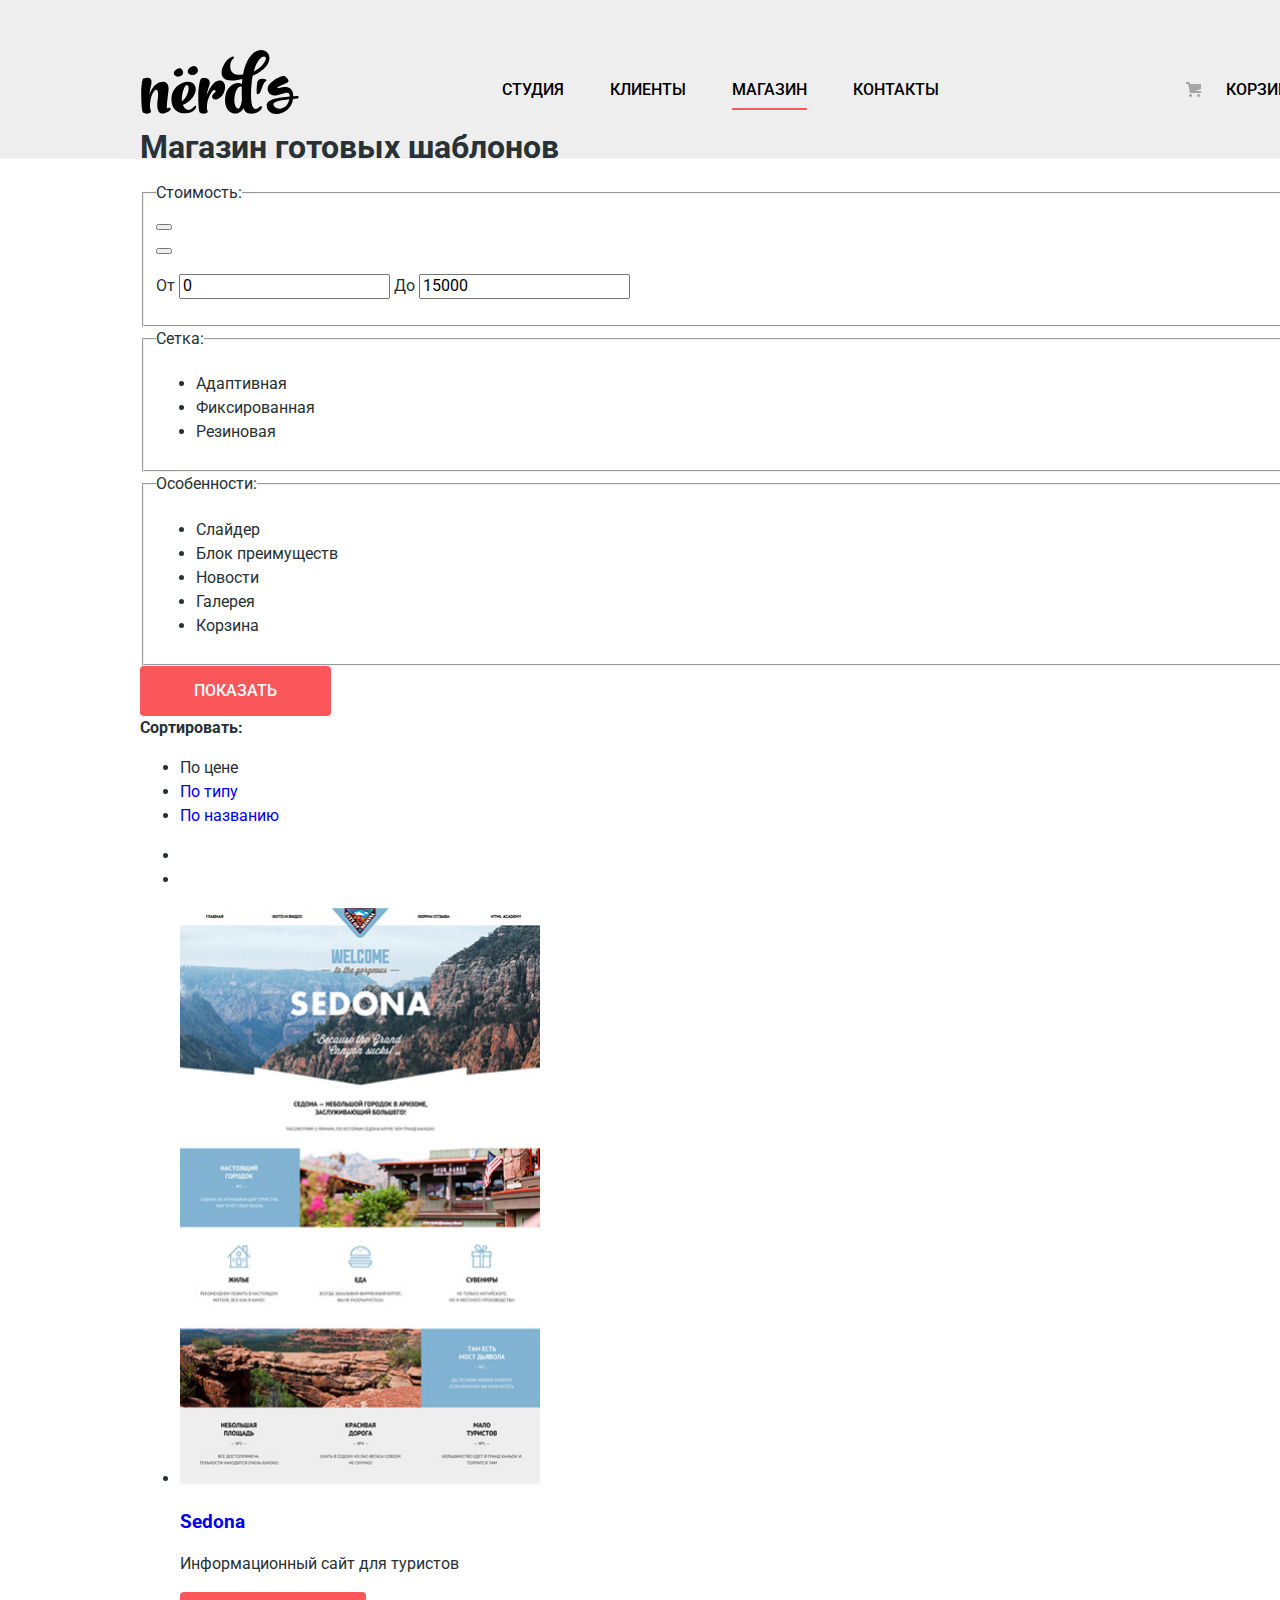
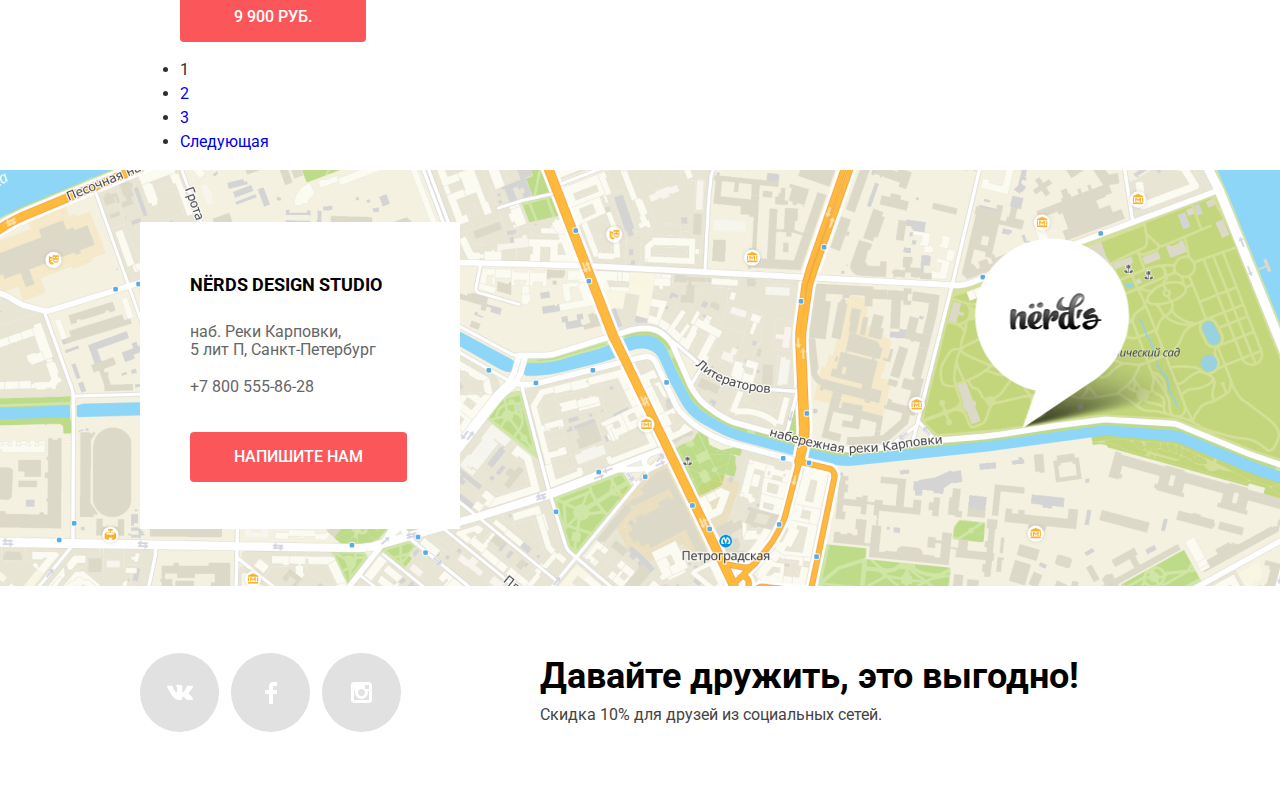
==== commit 679a9936: "basic structure of the catalog page" ====
--- a/catalog.html
+++ b/catalog.html
@@ -1,275 +1,227 @@
 <!DOCTYPE html>
-<html class="page" lang="ru">
-  <head>
-    <meta charset="utf-8">
-    <title>HTML Academy: Нёрдс</title>
-    <link rel="stylesheet" href="css/normalize.css">
-    <link rel="stylesheet" href="css/style.css">
-    <link rel="icon" href="favicon.ico">
-    <link rel="icon" href="img/favicons/icon.svg" type="image/svg+xml">
-    <link rel="apple-touch-icon" href="img/favicons/180.png">
-    <link rel="manifest" href="manifest.webmanifest">
-  </head>
-  <body class="page-body">
-
-    <header class="main-header main-bg">
+<html lang="ru">
+
+<head>
+  <meta charset="UTF-8">
+  <title>Дизайн-студия «Нёрдс»</title>
+  <link rel="icon" href="favicon.ico" sizes="any">
+  <link rel="manifest" href="/manifest.webmanifest">
+  <link href="https://fonts.googleapis.com/css?family=Roboto:400,500,700&amp;subset=cyrillic" rel="stylesheet">
+  <link rel="stylesheet" href="css/normalize.css"> 
+  <link rel="stylesheet" href="css/style.css">
+</head>
+
+<body>
+  <header class="main-header">
+    <div class="container">
       <nav class="main-navigation">
-        <div class="container">
-          <div class="main-navigation-bar">
-            <a href="index.html" class="main-header-logo"><img src="img/nerds-logo.svg" width="159" height="65" alt="Логотип Nёrd's"></a>
-            <ul class="site-navigation clear-list">
-              <li><a href="index.html">Студия</a></li>
-              <li><a href="blank.html">Клиенты</a></li>
-              <li><a class="shop" href="catalog.html">Магазин</a></li>
-              <li><a href="blank.html">Контакты</a></li>
-            </ul>
-            <a class="cart-link" href="blank.html">Корзина</a>
-          </div>
-        </div>
+        <a href="" class="header-logo">
+          <img src="img/nerds-logo.svg" alt="Логотип дизайн-студии «Нёрдс»" width="160" height="65">
+        </a>
+        <ul class="site-navigation">
+          <li><a href="index.html">Студия</a></li>
+          <li><a href="#">Клиенты</a></li>
+          <li><a href="#" class="current">Магазин</a></li>
+          <li><a href="#">Контакты</a></li>
+        </ul>
+        <ul class="user-navigation">
+          <li><a href="#">Корзина</a></li>
+        </ul>
       </nav>
-    </header>
-
-    <main class="main-content">
-      <section class="main-bg heading-catalog">
+      <div class="page-title">
         <h1>Магазин готовых шаблонов</h1>
-      </section>
-
-      <div class="container">
-        <div class="products-grid">
-          <form class="form-filter" action="https://echo.htmlacademy.ru" method="post">
-            <fieldset class="filter-item">
-              <legend>Стоимость:</legend>
-              <div class="range-filter">
-                <div class="range-controls">
-                  <div class="scale">
-                    <div class="bar" style="
-                      width: 30%;
-                      margin-left: 20%
-                    "></div>
-                  </div>
-                  <div class="toggle toggle-min" tabindex="0" style="
-                    left: 20%
-                  "></div>
-                  <div class="toggle toggle-max" tabindex="0" style="
-                    left: 50%
-                  "></div>
+      </div>
+    </div>
+  </header>
+
+  <main class="inner-page container">
+    <aside class="filter">
+      <form action="html://echo.htmlacademy.ru" method="post" class="filter-form">
+        <fieldset class="price-filter">
+          <legend>Стоимость:</legend>
+          <div class="range-control">
+            <div class="progress">
+              <div class="current-progress">
+                <div class="progress-button-wrapper">
+                  <button type="button"><span class="visually-hidden">стоимость от</span></button>
                 </div>
-                <div class="price-controls">
-                  <label class="min-price">
-                    от <input type="number" name="min-price" value="0">
-                  </label>
-                  <label class="max-price">
-                    до <input type="number" name="max-price" value="15000">
-                  </label>
+                <div class="progress-button-wrapper">
+                  <button type="button"><span class="visually-hidden">стоимость до</span></button>
                 </div>
               </div>
-            </fieldset>
-            <fieldset class="form-grid fieldset-clear">
-              <legend class="tech-title">Сетка:</legend>
-              <input class="filter-input-radio visually-hidden" type="radio" id="adaptive" name="grid" value="adaptive" checked><label for="adaptive"> Адаптивная</label>
-              <input class="filter-input-radio visually-hidden" type="radio" id="fixed" name="grid" value="fixed"><label for="fixed"> Фиксированная</label>
-              <input class="filter-input-radio visually-hidden" type="radio" id="retine" name="grid" value="rubber"><label for="retine"> Резиновая</label>
-            </fieldset>
-            <fieldset class="form-features fieldset-clear">
-              <legend class="tech-title">Особенности:</legend>
-              <input class="filter-input-checkbox visually-hidden" type="checkbox" id="slider" name="features" value="slider" checked><label for="slider"> Слайдер</label>
-              <input class="filter-input-checkbox visually-hidden" type="checkbox" id="features" name="features" value="advantages"><label for="features"> Блок преимуществ</label>
-              <input class="filter-input-checkbox visually-hidden" type="checkbox" id="news" name="features" value="news" checked><label for="news"> Новости</label>
-              <input class="filter-input-checkbox visually-hidden" type="checkbox" id="galery" name="features" value="galery"><label for="galery"> Галерея</label>
-              <input class="filter-input-checkbox visually-hidden" type="checkbox" id="cart" name="features" value="basket"><label for="cart"> Корзина</label>
-            </fieldset>
-            <button class="btn-gray" type="submit">Показать</button>
-          </form>
-
-          <section>
-            <h2 class="visually-hidden">Товары</h2>
-            <div class="sort-list-grid">
-              <p class="tech-title">Сортировать:</p>
-              <div class="products-navigation">
-                <ul class="sort-list clear-list">
-                  <li><a href="#">По цене</a></li>
-                  <li><a href="#">По типу</a></li>
-                  <li><a href="#">По названию</a></li>
-                </ul>
-                <ul class="arrows clear-list">
-                  <li><button class="arrow-down arrow-color" type="button" aria-label="Стрелка вниз"></button></li>
-                  <li><button class="arrow-up arrow-color" type="button" aria-label="Стрелка вверх"></button></li>
-                </ul>
-              </div>
             </div>
-            <ul class="products-list clear-list">
-              <li class="products-list-item">
-                <div class="products-description">
-                  <h3><a href="#">Sedona</a></h3>
-                  <p>Информационный сайт<br>
-                    для туристов</p>
-                  <a class="btn products-btn" href="#">9900 <span class="rub"></span></a>
-                </div>
-                <ul class="products-header-items clear-list">
-                  <li></li>
-                  <li></li>
-                  <li></li>
-                </ul>
-                <img src="img/img-sedona.jpg" width="358" height="578" alt="Скриншот сайта для туристов Sedona">
-              </li>
-              <li class="products-list-item">
-                <div class="products-description">
-                  <h3><a href="#">Pink App</a></h3>
-                  <p>Продуктовый лендинг<br>
-                    приложения для iOS и Android</p>
-                  <a class="btn products-btn" href="#">9900 <span class="rub"></span></a>
-                </div>
-                <ul class="products-header-items clear-list">
-                  <li></li>
-                  <li></li>
-                  <li></li>
-                </ul>
-                <img src="img/img-pink.jpg" width="358" height="578" alt="Скриншот продуктового лендинга Pink App">
-              </li>
-              <li class="products-list-item">
-                <div class="products-description">
-                  <h3><a href="#">barbershop</a></h3>
-                  <p>Сайт салона красоты.<br>
-                    Для мужчин, да.</p>
-                  <a class="btn products-btn" href="#">9900 <span class="rub"></span></a>
-                </div>
-                <ul class="products-header-items clear-list">
-                  <li></li>
-                  <li></li>
-                  <li></li>
-                </ul>
-                <img src="img/img-barbershop.jpg" width="358" height="578" alt="Скриншот сайта барбершопа Borodinski">
-              </li>
-              <li class="products-list-item">
-                <div class="products-description">
-                  <h3><a href="#">mishka</a></h3>
-                  <p>Интернет-магазин<br>
-                    вязаных игрушек</p>
-                  <a class="btn products-btn" href="#">9900 <span class="rub"></span></a>
-                </div>
-                <ul class="products-header-items clear-list">
-                  <li></li>
-                  <li></li>
-                  <li></li>
-                </ul>
-                <img src="img/img-mishka.jpg" width="358" height="578" alt="Скриншот сайта вязаных изделий Wiazanki">
-              </li>
-              <li class="products-list-item">
-                <div class="products-description">
-                  <h3><a href="#">a plus</a></h3>
-                  <p>Лендинг курсов повышения<br>
-                    квалификации</p>
-                  <a class="btn products-btn" href="#">9900 <span class="rub"></span></a>
-                </div>
-                <ul class="products-header-items clear-list">
-                  <li></li>
-                  <li></li>
-                  <li></li>
-                </ul>
-                <img src="img/img-aplus.jpg" width="358" height="578" alt="Скриншот учебной плотформы Aplus">
-              </li>
-              <li class="products-list-item">
-                <div class="products-description">
-                  <h3><a href="#">Kvast</a></h3>
-                  <p>Промо-сайт производителя<br>
-                    крафтового кваса</p>
-                  <a class="btn products-btn" href="#">9900 <span class="rub"></span></a>
-                </div>
-                <ul class="products-header-items clear-list">
-                  <li></li>
-                  <li></li>
-                  <li></li>
-                </ul>
-                <img src="img/img-kvast.jpg" width="358" height="578" alt="Скриншот сайта производителя живого кваса Kvast">
-              </li>
-            </ul>
-            <div>
-              <h2 class="visually-hidden">Пагинация</h2>
-              <ul class="products-page clear-list">
-                <li><a class="page-active page-item">1</a></li>
-                <li><a class="page-item" href="#">2</a></li>
-                <li><a class="page-item" href="#">3</a></li>
-                <li><a class="page-item next-page" href="#">Следующая</a></li>
-              </ul>
-            </div>
-          </section>
-        </div>
-      </div>
-
-      <section class="contacts">
-        <div class="contacts-columns container">
-          <div class="contacts-list">
-            <h2>nёrd's design studio</h2>
-            <div class="contacts-address">
-              <p>наб. Реки Карповки,<br>
-                5 лит П, Санкт-Петербург</p>
-              <p><a class="contacts-tel" href="tel:+78005558628">+7 800 555-86-28</a></p>
-            </div>
-            <a href="#" class="contacts-button btn">Напишите нам</a>
           </div>
-          <div class="map-marker"><img src="img/map-marker.png" width="231" height="190" alt="Маркер"></div>
-        </div>
-        <div class="contacts-map"><img src="img/map.png" alt="Карта"></div>
-      </section>
-    </main>
-
-    <footer class="main-footer">
-      <div class="container footer-columns">
-        <section class="footer-social">
-          <ul class="social-list clear-list">
-            <li>
-              <a class="social-button vk" href="#" aria-label="Вконтакте">
-                <svg aria-hidden="true" width="27" height="15" viewBox="0 0 27 15" fill="none" xmlns="http://www.w3.org/2000/svg">
-                  <path d="M16.138 11.51C17.094 11.201 18.318 13.55 19.621 14.449C20.599 15.13 21.348 14.983 21.348 14.983L24.821 14.933C24.821 14.933 26.636 14.821 25.778 13.379C25.707 13.259 25.275 12.31 23.193 10.357C21.016 8.31404 21.311 8.64504 23.932 5.11304C25.529 2.96004 26.168 1.64504 25.968 1.08504C25.776 0.546037 24.603 0.686037 24.603 0.686037L20.69 0.713037C20.309 0.714037 19.986 0.832037 19.839 1.22804C19.836 1.23204 19.218 2.89404 18.394 4.30704C16.653 7.29604 15.958 7.45504 15.67 7.26804C15.009 6.83504 15.176 5.53104 15.176 4.60404C15.176 1.70704 15.608 0.499037 14.33 0.187037C13.903 0.0830374 13.591 0.0150374 12.502 0.00503741C11.11 -0.0159626 9.92797 0.00503743 9.25797 0.334037C8.81297 0.557037 8.47197 1.04604 8.67897 1.07404C8.93897 1.10904 9.52197 1.23404 9.83397 1.66004C10.235 2.21204 10.223 3.44904 10.223 3.44904C10.223 3.44904 10.452 6.86004 9.68297 7.28304C9.15497 7.57304 8.43297 6.98104 6.87997 4.26704C6.08697 2.87904 5.48797 1.34504 5.48797 1.34504C5.48797 1.34504 5.37197 1.06004 5.16197 0.904037C4.91197 0.719037 4.56197 0.660037 4.56197 0.660037L0.84797 0.684037C0.84797 0.684037 0.28997 0.700037 0.0849697 0.946037C-0.0970303 1.16404 0.0699697 1.61404 0.0699697 1.61404C0.0699697 1.61404 2.97897 8.49504 6.27297 11.961C9.29297 15.143 12.725 14.932 12.725 14.932H14.28C14.28 14.932 14.749 14.878 14.989 14.62C15.213 14.38 15.203 13.929 15.203 13.929C15.203 13.929 15.172 11.82 16.138 11.51Z" fill="white"/>
-                </svg>
-              </a>
-            </li>
-            <li>
-              <a class="social-button fb" href="#" aria-label="Фейсбук">
-                <svg aria-hidden="true" width="12" height="22" viewBox="0 0 12 22" fill="none" xmlns="http://www.w3.org/2000/svg">
-                  <path d="M12 4V0H8C5.79086 0 4 1.79086 4 4V8H0V12H4V22H8V12H12V8H8V4H12Z" fill="white"/>
-                </svg>
-              </a>
-            </li>
-            <li>
-              <a class="social-button insta" href="#" aria-label="Инстаграм">
-                <svg aria-hidden="true" width="21" height="21" viewBox="0 0 21 21" fill="none" xmlns="http://www.w3.org/2000/svg">
-                  <path fill-rule="evenodd" clip-rule="evenodd" d="M3 0H18C19.65 0 21 1.35 21 3V18C21 19.65 19.65 21 18 21H3C1.35 21 0 19.65 0 18V3C0 1.35 1.35 0 3 0ZM14 10.5C14 8.57 12.43 7 10.5 7C8.57 7 7 8.57 7 10.5C7 12.43 8.57 14 10.5 14C12.43 14 14 12.43 14 10.5ZM3 18V9H4.181C4.0626 9.49127 4.00186 9.99467 4 10.5C4 14.0899 6.91015 17 10.5 17C14.0899 17 17 14.0899 17 10.5C16.9986 9.99464 16.9379 9.49118 16.819 9H18V18H3ZM14 7H18V3H14V7Z" fill="white"/>
-                </svg>
-              </a>
-            </li>
-          </ul>
-        </section>
-        <section class="cta">
-          <p class="cta-text">Давайте дружить, это выгодно!</p>
-          <p>Скидка 10% для друзей из социальных сетей.</p>
-        </section>
-      </div>
-    </footer>
-    <div class="modal">
-      <form action="https://echo.htmlacademy.ru" method="post">
-        <fieldset class="fieldset-clear">
-          <legend>Напишите нам</legend>
-          <ul class="modal-items clear-list">
-            <li>
-              <label for="name">Ваше имя:</label>
-              <input type="text" name="login" id="name" placeholder="Имя Фамилия">
-            </li>
-            <li>
-              <label for="email">Ваш email:</label>
-              <input type="email" name="email" id="email" placeholder="email@example.com ">
-            </li>
-            <li>
-              <label for="text-letter">Текст письма:</label>
-              <textarea name="text-letter" id="text-letter" cols="15" rows="5" placeholder="В свободной форме"></textarea>
+          <p class="range-display">
+            <label>От
+              <input type="text" name="min-price" value="0">
+            </label>
+            <label>До
+              <input type="text" name="max-price" value="15000">
+            </label>
+          </p>
+        </fieldset>
+        <fieldset class="grid-filter">
+          <legend>Сетка:</legend>
+          <ul class="grid-list">
+            <li>
+              <input class="filter-input filter-input-radio visually-hidden" id="adaptive" type="radio" name="grid"
+                value="adaptive" checked>
+              <label for="adaptive">Адаптивная</label>
+            </li>
+            <li>
+              <input class="filter-input filter-input-radio visually-hidden" id="fixed" type="radio" name="grid" value="fixed">
+              <label for="fixed">Фиксированная</label>
+            </li>
+            <li>
+              <input class="filter-input filter-input-radio visually-hidden" id="fluid" type="radio" name="grid" value="fluid"
+                disabled>
+              <label for="fluid">Резиновая</label>
             </li>
           </ul>
         </fieldset>
-        <button class="btn modal-btn" type="submit">Отправить</button>
-        <a href="#" class="close" aria-label="Закрыть форму обратной связи"></a>
+        <fieldset class="features-filter">
+          <legend>Особенности:</legend>
+          <ul class="features-list">
+            <li>
+              <input class="filter-input filter-input-checkbox visually-hidden" id="slider" type="checkbox" name="slider"
+                checked>
+              <label for="slider">Слайдер</label>
+            </li>
+            <li>
+              <input class="filter-input filter-input-checkbox visually-hidden" id="advantages-block" type="checkbox"
+                name="advantages-block">
+              <label for="advantages-block">Блок преимуществ</label>
+            </li>
+            <li>
+              <input class="filter-input filter-input-checkbox visually-hidden" id="news" type="checkbox" name="news"
+                checked>
+              <label for="news">Новости</label>
+            </li>
+            <li>
+              <input class="filter-input filter-input-checkbox visually-hidden" id="gallery" type="checkbox" name="gallery">
+              <label for="gallery">Галерея</label>
+            </li>
+            <li>
+              <input class="filter-input filter-input-checkbox visually-hidden" id="cart" type="checkbox" name="cart"
+                disabled>
+              <label for="cart">Корзина</label>
+            </li>
+          </ul>
+        </fieldset>
+        <button class="button">Показать</button>
       </form>
-    </div>
-    <script src="js/modal.js"></script>
-    <script src="js/slider.js"></script>
-  </body>
+    </aside>
+
+    <section class="catalog">
+      <h2 class="visually-hidden">Каталог шаблонов</h2>
+      <div class="catalog-sorting">
+        <b>Сортировать:</b>
+        <ul class="type-sorting-list">
+          <li><a class="type-current">По цене</a></li>
+          <li><a href="#">По типу</a></li>
+          <li><a href="#">По названию</a></li>
+        </ul>
+        <ul class="direction-sorting-list">
+          <li class="direction-current"><a><span class="visually-hidden">По убыванию</span></a></li>
+          <li><a href="#"><span class="visually-hidden">По возрастанию</span></a></li>
+        </ul>
+      </div>
+      <ul class="catalog-list">
+        <li class="catalog-item">
+          <img src="img/img-sedona.jpg" alt="Скриншот сайта Sedona" width="360" height="576">
+          <div class="catalog-item-description">
+            <div class="description-container">
+              <a href="#"><h3>Sedona</h3></a>
+              <p>Информационный сайт для туристов</p>
+              <a class="button" href="#">9 900 руб.</a>
+            </div>
+          </div>
+        </li>
+      </ul>
+      <ul class="pagination-list">
+        <li class="pagination-item"><a class="current">1</a></li>
+        <li class="pagination-item"><a href="#">2</a></li>
+        <li class="pagination-item"><a href="#">3</a></li>
+        <li class="pagination-item"><a href="#" class="next-page">Следующая</a></li>
+      </ul>
+    </section>
+  </main>
+
+  <footer>
+    <section class="contacts">
+      <h2 class="visually-hidden">Контакты</h2>
+      <iframe src="https://yandex.ru/map-widget/v1/-/CCUnZTRR1A"></iframe>
+      <img src="img/map.png" alt="Дизайн-студия NЁRDS расположена по адресу г. Санкт-Петербург, ул. Б. Конюшенная, д. 19/8"
+        width="" height="">
+      <div class="container">
+        <div class="contacts-info">
+          <b>nёrds design studio</b>
+          <p class="contacts-info-text">наб. Реки Карповки, <br> 5 лит П, Санкт-Петербург</p>
+          <p class="contacts-info-text"><a href="tel:+78005558628">+7 800 555-86-28</a></p>
+          <a class="write-us button" href="form.html">Напишите нам</a>
+        </div>
+        <div class="map-marker">
+          <img src="../img/map-marker.png" alt="Map marker to show the location on the map">
+        </div>
+      </div>
+    </section>
+
+    <section class="social">
+      <div class="container">
+        <h2 class="visually-hidden">Мы в социальных сетях</h2>
+        <ul class="social-list">
+          <li>
+            <a class="social-button" href="#">
+              <span class="visually-hidden">Вконтакте</span>
+              <svg xmlns="http://www.w3.org/2000/svg" width="26" height="15">
+                <path fill="#FFF" d="M16.138 11.51c.956-.309 2.18 2.04 3.483 2.939.978.681 1.727.534 1.727.534l3.473-.05s1.815-.112.957-1.554c-.071-.12-.503-1.069-2.585-3.022-2.177-2.043-1.882-1.712.739-5.244 1.597-2.153 2.236-3.468 2.036-4.028-.192-.539-1.365-.399-1.365-.399L20.69.713c-.381.001-.704.119-.851.515-.003.004-.621 1.666-1.445 3.079-1.741 2.989-2.436 3.148-2.724 2.961-.661-.433-.494-1.737-.494-2.664 0-2.897.432-4.105-.846-4.417-.427-.104-.739-.172-1.828-.182-1.392-.021-2.574 0-3.244.329-.445.223-.786.712-.579.74.26.035.843.16 1.155.586.401.552.389 1.789.389 1.789s.229 3.411-.54 3.834c-.528.29-1.25-.302-2.803-3.016-.793-1.388-1.392-2.922-1.392-2.922s-.116-.285-.326-.441c-.25-.185-.6-.244-.6-.244L.848.684S.29.7.085.946c-.182.218-.015.668-.015.668s2.909 6.881 6.203 10.347c3.02 3.182 6.452 2.971 6.452 2.971h1.555s.469-.054.709-.312c.224-.24.214-.691.214-.691s-.031-2.109.935-2.419z" /></svg>
+            </a>
+          </li>
+          <li>
+            <a class="social-button" href="#">
+              <span class="visually-hidden">Фейсбук</span>
+              <svg xmlns="http://www.w3.org/2000/svg" width="12" height="22">
+                <path fill="#FFF" d="M12 4V0H8a4 4 0 0 0-4 4v4H0v4h4v10h4V12h4V8H8V4h4z" /></svg>
+            </a>
+          </li>
+          <li>
+            <a class="social-button" href="#">
+              <span class="visually-hidden">Инстаграм</span>
+              <svg xmlns="http://www.w3.org/2000/svg" width="21" height="21">
+                <path fill="#FFF" d="M18 0H3C1.35 0 0 1.35 0 3v15c0 1.65 1.35 3 3 3h15c1.65 0 3-1.35 3-3V3c0-1.65-1.35-3-3-3zm-7.5 7c1.93 0 3.5 1.57 3.5 3.5S12.43 14 10.5 14 7 12.43 7 10.5 8.57 7 10.5 7zM18 18H3V9h1.181A6.504 6.504 0 0 0 4 10.5a6.5 6.5 0 1 0 13 0 6.45 6.45 0 0 0-.181-1.5H18v9zm0-11h-4V3h4v4z" /></svg>
+            </a>
+          </li>
+        </ul>
+        <div class="social-text">
+          <b>Давайте дружить, это выгодно!</b>
+          <p>Скидка 10% для друзей из социальных сетей.</p>
+        </div>
+      </div>
+    </section>
+  </footer>
+
+  <section class="modal modal-contacts">
+    <h2>Напишите нам</h2>
+    <form class="contacts-form" action="https://echo.htmlacademy.ru" method="post">
+      <div class="modal-contacts-row">
+        <div>
+          <label for="name">Ваше имя:</label>
+          <input id="name" type="text" name="name" placeholder="Имя Фамилия">
+        </div>
+        <div>
+          <label for="email">Ваш email:</label>
+          <input id="email" type="text" name="email" placeholder="email@example.com">
+        </div>
+      </div>
+      <div>
+        <label for="message">Текст письма:</label>
+        <textarea id="message" name="message" placeholder="В свободной форме"></textarea>
+      </div>
+      <button class="button" type="submit">Отправить</button>
+    </form>
+    <button class="modal-close" type="button"><span class="visually-hidden">Закрыть</span></button>
+  </section>
+  <script src="js/script.js"></script>
+</body>
+
 </html>
--- a/css/style.css
+++ b/css/style.css
@@ -1,736 +1,841 @@
-/*global*/
+body {
+  margin: 0;
+  padding: 0;
+  min-width: 1440px;
+  font-weight: normal;
+  font-size: 16px;
+  line-height: 24px;
+  font-family: "Roboto", "Arial", sans-serif;
+  color: #283136;
+
+  background-color: #ffffff;
+}
+
+a {
+  text-decoration: none;
+}
 
 .visually-hidden {
-    position: absolute;
-    width: 1px;
-    height: 1px;
-    margin: -1px;
-    border: 0;
-    padding: 0;
-    white-space: nowrap;
-    clip-path: inset(100%);
-    clip: rect(0 0 0 0);
-    overflow: hidden;
-}
-
-
-
-a {
-    text-decoration: none;
-}
-
-
-/*grid*/
-
-.page {
-    height: 100%;
-}
-
-/*button*/
+  position: absolute;
+  width: 1px;
+  height: 1px;
+  margin: -1px;
+  border: 0;
+  padding: 0;
+  white-space: nowrap;
+  clip-path: inset(100%);
+  clip: rect(0 0 0 0);
+  overflow: hidden;
+}
+
+.container {
+  width: 1160px;
+  margin: 0 auto;
+}
 
 .button {
-    font: inherit;
-    font-weight: 500;
-    font-size: 16px;
-    line-height: 18px;
-    text-transform: uppercase;
-    text-align: center;
-    vertical-align: middle;
-    color: #FFFFFF;
-    background-color: #FB565A;
-    border: none;
-    border-radius: 3px;
-}
-
-.button:hover {
-    background: #E74246;
+  display: inline-block;
+  padding: 16px 54px;
+
+  font: inherit;
+  font-weight: 500;
+  line-height: 18px;
+  vertical-align: middle;
+  text-align: center;
+  color: #ffffff;
+  text-transform: uppercase;
+
+  background-color: #fb565a;
+  border: none;
+  border-radius: 4px;
+  cursor: pointer;
+}
+
+.button:hover,
+.button:focus {
+  background-color: #e74246;
 }
 
 .button:active {
-    color: rgba(255, 255, 255, 0.3);
-    background: #D7373B;
-    box-shadow: inset 0 3px 0 rgba(0, 1, 1, 0.1);
-}
-
-/*header*/
-
+  color: rgba(255, 255, 255, 0.3);
+
+  background-color: #d7373b;
+  -webkit-box-shadow: inset 0 3px 0 rgba(0, 1, 1, 0.1);
+          box-shadow: inset 0 3px 0 rgba(0, 1, 1, 0.1);
+}
+
+/* header */
 
 .main-header {
-    padding-top: 50px;
-    padding-bottom: 0;
-    background-color: #eeeeee;
-}
-
-.main-heading {
-    display: flex;
-    justify-content: center;
-    font-weight: 500;
-    font-size: 40px;
-    line-height: 55px;
-}
-
-/*filters*/
-
-.filter ul {
-    list-style: none;
-}
-
-.filter ul li {
-    line-height: 20px;
-}
-
-.filter-input-checkbox {
-    color: #283136;
-}
-
-.filter-input-checkbox:hover + label,
-.filter-input-checkbox:focus + label {
-
-}
-
-/*main navigation*/
-
-
-.main-navigation-bar {
-    display: flex;
-    justify-content: space-between;
-    align-items: center;
-    font-size: 16px;
-    text-transform: uppercase ;
-}
-
-.site-navigation {
-    display: flex;
-    list-style: none;
-}
-
-.site-navigation a {
-    display: block;
-}
-
-.site-navigation li:not(:last-child) {
-    margin-right: 45px;
-}
-
-
-
-.page-title {
-    background-color: #eeeeee;
-}
-
-.page-title h1 {
-    font-weight: 500;
-    font-size: 55px;
-    line-height: 55px;
-}
-
- /*logo*/
-
-.main-header-logo {
-    width: 160px;
-    height: 65px;
-}
-
-.main-header-logo:hover,
-.main-header-logo:focus {
-    opacity: 0.8;
-}
-
-.main-header-logo:active {
-    opacity: 0.3;
-}
-
-/*container*/
-
-.container {
-    width: 1160px;
-    margin: 0 auto;
-}
-
-/*user navigation*/
-
-.cart-link {
-    position: relative;
-    padding-left: 40px;
-}
-
-.cart-link:before {
-    position: absolute;
-    content: "";
-    top: 0;
-    left: 0;
-    width: 15px;
-    height: 15px;
-    background-image: url("../img/cart-icon.svg");
-    background-repeat: no-repeat;
-    background-position: 0 0;
+  background-color: #eeeeee;
+}
+
+.main-header .main-navigation {
+  display: flex;
+  padding-top: 49px;
+}
+
+.main-header .header-logo {
+  width: 160px;
+  height: 65px;
+}
+
+.main-header ul {
+  margin: 0;
+  padding: 0;
+
+  list-style: none;
+}
+
+a.header-logo:hover,
+a.header-logo:focus {
+  opacity: 0.8;
+}
+
+a.header-logo:active {
+  opacity: 0.3;
+}
+
+ul.site-navigation,
+ul.user-navigation {
+  padding-top: 26px;
+}
+
+ul.site-navigation {
+  display: flex;
+  flex-wrap: wrap;
+  justify-content: center;
+  width: 840px;
+}
+
+ul.user-navigation {
+  max-width: 180px;
+  margin-left: auto;
+
+  text-align: right;
+}
+
+.site-navigation li,
+.user-navigation li {
+  position: relative;
 }
 
 .site-navigation a,
 .user-navigation a {
-    color: #000000;
-}
-
-.site-navigation a:hover,
-.user-navigation a:hover {
-    color: #FB565A;
-}
-
-.site-navigation a:active,
-.user-navigation a:active {
-    opacity: 0.3;
-}
-
-.site-navigation .current {
-    position: relative;
-}
-
-.site-navigation .current:after {
-    content: "";
-    position: absolute;
-    height: 2px;
-    width: 100%;
-    right: 0;
-    bottom: -10px;
-    background-color: #f7898b;
-}
-
-
-
-/*slider*/
-
-.background-container-slider {
-    background-color: #eeeeee;
-}
-
-.main-slider {
-    position: relative;
-}
-
-.slider-header {
-    width: 540px;
-    display: block;
-    font-size: 55px;
-    line-height: 55px;
-    font-weight: 500;
-    color: #000000;
-    margin: 0;
-}
-
-.slider-item {
-    width: 100%;
-    height: 430px;
-    margin: 0;
-    padding: 0;
-    padding-top: 78px;
-}
-
-.slide-1 {
-    display: block;
-    background-image: url("../img/slide1.png");
-    background-position: right bottom;
-    background-repeat: no-repeat;
-}
-
-.slider-button {
-    position: absolute;
-    display: inline-block;
-    width: 18px;
-    height: 18px;
-    border-radius: 50%;
-    background-color: white;
-    border-color: none;
-}
-
-.slider-button-1 {
-    top: 60%;
-    left: 46%;
-}
-
-.slider-button-2 {
-    top: 60%;
-    left: 48%;
-}
-
-.slider-button-3 {
-    top: 60%;
-    left: 50%;
+  display: block;
+
+  font-weight: 500;
+  line-height: 30px;
+  color: #000000;
+  text-transform: uppercase;
+}
+
+.site-navigation a.current::after,
+.user-navigation a.current::after {
+  content: "";
+  position: absolute;
+  right: 23px;
+  bottom: 4px;
+  left: 23px;
+
+  height: 2px;
+
+  background-color: #fb565a;
+}
+
+.site-navigation a[href]:hover,
+.site-navigation a[href]:focus,
+.user-navigation a[href]:hover,
+.user-navigation a[href]:focus {
+  color: #fb565a;
+}
+
+.site-navigation a[href]:active,
+.user-navigation a[href]:active {
+  color: rgba(0, 0, 0, 0.3);
+}
+
+.site-navigation a {
+  padding: 0 23px;
+}
+
+.user-navigation a {
+  position: relative;
+
+  padding-left: 40px;
+}
+
+.user-navigation a::before {
+  content: "";
+  position: absolute;
+  top: 7px;
+  left: 0;
+
+  width: 15px;
+  height: 15px;
+
+  background-image: url("../img/cart-icon.svg");
+}
+
+/* main page */
+
+.slider {
+  position: relative;
+
+  min-height: 433px;
+}
+
+.slider .slider-item {
+  height: 433px;
+
+  background-size: contain;
+  background-repeat: no-repeat;
+  background-position: bottom right;
+}
+
+.slider .slider-item:nth-child(1) {
+  background-image: url("../img/slide-1.png");
+}
+
+.slider .slider-item:nth-child(2) {
+  background-image: url("../img/slide-2.png");
+}
+
+.slider .slider-item:nth-child(3) {
+  background-image: url("../img/slide-3.png");
 }
 
 .slider-description {
-    font-weight: 400;
-    font-size: 16px;
-    line-height: 24px;
-    color: #283136;
-    margin-bottom: 38px;
-    margin-top: 25px;
-}
-
-.slider-item .button {
-    padding: 15px 54px;
-}
-
-/*catalog*/
-
-.page-catalog {
-    display: grid;
-    grid-template-columns: 260px 1fr;
-    align-content: start;
-}
-
-.sorting-menu {
-    display: flex;
-}
-
-.sort-by-list {
-    display: flex;
-    flex-wrap: wrap;
-    justify-content: flex-end;
-    list-style: none;
-}
-
-.sort-by-list li {
-    margin-right: 25px;
-}
-
-.arrow-list {
-    display: flex;
-    flex-wrap: wrap;
-    justify-content: flex-end;
-}
-
-.sorting-menu {
-    text-transform: uppercase;
-}
-
-.catalog-list {
-    display: grid;
-    grid-template-columns: 1fr 1fr;
-    gap: 40px;
-    list-style: none;
-}
-
-.arrow-list {
-    list-style: none;
-}
-
-.catalog-item h3 {
-    text-transform: uppercase;
-}
-
-.catalog-item p {
-    color: #666666;
-    font-weight: 400;
-    font-size: 16px;
-    line-height: 18px;
-}
-
-/*services*/
+  width: 538px;
+}
+
+.slider-description h2 {
+  margin: 0;
+  width: 538px;
+  
+  padding-top: 77px;
+  padding-right: 60px;
+  padding-bottom: 12px;
+
+  font-weight: 500;
+  font-size: 55px;
+  line-height: 55px;
+  color: #000000;
+}
+
+.slider-description p {
+  width: 416px;
+  margin-bottom: 38px;
+  padding-right: 60px;
+}
+
+.slider-controls {
+  position: absolute;
+  bottom: 98px;
+  left: 535px;
+}
+
+.slider-controls button {
+  width: 18px;
+  height: 18px;
+  margin-right: 14px;
+
+  background-color: #ffffff;
+  border: none;
+  border-radius: 50%;
+}
+
+.slider-controls button.current {
+  width: 18px;
+  height: 18px;
+
+  background-color: #a8a2a2;
+  border-radius: 50%;
+}
+
+/* .fade-in {
+  animation: fade 3s ease-in;
+}
+
+@keyframes fade {
+  0% {
+      opacity: 0;
+  }
+  20% {
+      opacity: 0.5;
+  }
+  80% {
+      opacity: 1;
+  }
+  100% {
+      opacity: 1;
+  }
+} */
+
+/* services */
 
 .services {
-    padding: 80px 0;
-    border-bottom:  2px solid #eeeeee;
-}
-
-.services-list {
-    display: flex;
-    flex-wrap: wrap;
-    justify-content: space-between;
-    list-style: none;
-    margin: 0;
-    padding: 0;
-
+  padding: 80px 0;
+
+  border-bottom: 2px solid #eeeeee;
+}
+
+.services .services-list {
+  display: flex;
+  flex-wrap: wrap;
+  justify-content: space-between;
+  margin: 0;
+  padding: 0;
+
+  list-style: none;
 }
 
 .services-item {
-    width: 300px;
-    margin-right: 60px;
+  width: 300px;
+  margin-right: 60px;
+}
+
+.services-item img {
+  display: block;
+  width: 300px;
+  height: 146px;
 }
 
 .services-item h3 {
-    margin: 0;
-    margin-top: 25px;
-    margin-bottom: 17px;
-
-    font-size: 24px;
-    line-height: 30px;
-    text-transform: uppercase;
+  margin: 0;
+  margin-top: 23px;
+  margin-bottom: 17px;
+
+  font-weight: bold;
+  font-size: 24px;
+  line-height: 30px;
+  color: #000000;
+  text-transform: uppercase;
 }
 
 .services-item p {
-    margin-bottom: 32px;
+  margin-bottom: 32px;
+  padding-right: 20px;
 }
 
 .services-item .button {
-    padding: 16px 40px;
-    min-width: 160px;
-}
-
-.button-style-2 {
-    background: #00CA74;
-}
-
-.button-style-2:hover {
-    background: #00BC6C;
-}
-
-.button-style-2:active {
-    color: rgba(255, 255, 255, 0.3);
-    background: #00AA62;
-    box-shadow: inset 0 3px 0 rgba(0, 1, 1, 0.1);
-}
-
-
-.button-style-3 {
-    background: #EFC849;
-}
-
-.button-style-3:hover {
-    background: #EAB534;
-}
-
-.button-style-3:active {
-    color: rgba(255, 255, 255, 0.3);
-    background: #E5A722;
-    box-shadow: inset 0 3px 0 rgba(0, 1, 1, 0.1);
-}
-
-/*about section*/
-
-.about-grid {
-    display: flex;
-    justify-content: space-between;
-    border-bottom: 2px solid #eeeeee;
-    margin-top: 25px;
-    padding-bottom: 80px;
-}
-
-.col-left {
-    width: 665px;
-}
-
-.col-right {
-    width: 380px;
-    display: flex;
-    flex-direction: column;
-    justify-content: space-around;
-}
-
-
-    /*left panel*/
-
-
-.about-header {
-    width: 650px;
-    font-weight: 500;
-    font-size: 45px;
-    line-height: 45px;
-    margin-bottom: 35px;
-}
-
-.about-description {
-    margin: 0;
-    margin-bottom: 30px;
-}
-
-
-.we-offer-heading {
-    font-weight: 700;
-    text-transform: uppercase;
-}
-
-.offer-list {
-    list-style: none;
-    height: 120px;
-}
-
-.offer-item {
-    position: relative;
-    font-weight: 400;
-    font-size: 16px;
-    line-height: 24px;
-    margin-bottom: 30px;
-}
-
-.offer-item:before {
-    position: absolute;
-    content: "";
-    left: -40px;
-    top: 10px;
-    width: 25px;
-    height: 2px;
-    background-color: #D7373B;
-}
-
-    /*right-panel*/
+  padding: 16px 40px;
+}
+
+.services-item:nth-child(2) .button {
+  background-color: #00ca74;
+}
+
+.services-item:nth-child(2) .button:hover,
+.services-item:nth-child(2) .button:focus {
+  background-color: #00bc6c;
+}
+
+.services-item:nth-child(2) .button:active {
+  background-color: #00aa62;
+}
+
+.services-item:nth-child(3) .button {
+  background-color: #efc84a;
+}
+
+.services-item:nth-child(3) .button:hover,
+.services-item:nth-child(3) .button:focus {
+  background-color: #eab534;
+}
+
+.services-item:nth-child(3) .button:active {
+  background-color: #e5a722;
+}
+
+/* about us */
+
+.about-us {
+  display: flex;
+  justify-content: space-between;
+  padding-top: 39px;
+  padding-bottom: 49px;
+
+  border-bottom: 2px solid #eeeeee;
+}
+
+.about-us .col-left {
+  width: 660px;
+  padding-top: 33px;
+}
+
+.about-us .col-right {
+  width: 360px;
+}
+
+.about-us-text .title {
+  font-weight: 500;
+  font-size: 45px;
+  line-height: 45px;
+  color: #000000;
+  text-transform: none;
+}
+
+.about-us-text p:first-of-type {
+  margin-top: 32px;
+}
+
+.about-us-text p:last-of-type {
+  margin-top: 40px;
+  margin-bottom: 24px;
+}
+
+.about-us-text b {
+  font-weight: bold;
+  color: #000000;
+  text-transform: uppercase;
+}
+
+.about-us-text .about-us-list {
+  margin: 0;
+  padding: 0;
+
+  list-style: none;
+}
+
+.about-us-list li {
+  position: relative;
+
+  margin-bottom: 24px;
+  padding-left: 36px;
+}
+
+.about-us-list li::before {
+  content: "";
+  position: absolute;
+  top: 12px;
+  left: 0;
+
+  width: 25px;
+  height: 2px;
+
+  background-color: #fb565a;
+}
+
+/* second-col */
+
+.about-us-info img {
+  display: block;
+  width: 360px;
+  height: 208px;
+}
+
+.about-us-table {
+  margin-top: 36px;
+}
 
 .about-us-table caption {
-    font-weight: 700;
-    text-transform: uppercase;
+  margin-bottom: 37px;
+
+  font-weight: bold;
+  color: #000000;
+  text-transform: uppercase;
 }
 
 .about-us-table thead {
-    display:table-footer-group;
-    text-align: left;
+  display: table-footer-group;
+
+  text-align: left;
 }
 
 .about-us-table th {
-    font-weight: 400;
-    line-height: 18px;
+  font-weight: normal;
+  line-height: 18px;
+  padding-top: 18px;
 }
 
 .about-us-table tbody {
-    font-weight: 700;
-    font-size: 45px;
-    line-height: 64px;
+  font-weight: bold;
+  font-size: 45px;
+  line-height: 45px;
+  color: #000000;
 }
 
 .about-us-table sup {
-    font-size: 28px;
-}
-
-.col-right img {
-    display: block;
-    width: 360px;
-    height: 208px;
-}
-
-/*partners*/
+  font-size: 28px;
+}
+
+/* partners */
 
 .partners {
-    padding-bottom: 80px;
-}
-
-.partners-list {
-    display: flex;
-    flex-wrap: wrap;
-    justify-content: space-between;
-    align-items: center;
-    list-style: none;
-    margin: 0;
-    padding: 0;
-    padding-top: 52px;
-    padding-bottom: 44px;
-
-    border-bottom: 2px solid #eeeeee;
-}
-
-.partners-list a {
-    opacity: 0.2;
-}
-
-.partners-list a:hover,
-.partners-list a:focus {
-    opacity: 1;
-}
-
-.partners-list a:active {
-    opacity: 0.1;
-}
-
-/*modal*/
+  padding-bottom: 81px;
+}
+
+.partners .partners-list {
+  display: flex;
+  flex-wrap: wrap;
+  justify-content: space-between;
+  align-items: center;
+  margin: 0;
+  padding: 0;
+  padding-top: 48px;
+  padding-bottom: 44px;
+
+  list-style: none;
+
+  border-bottom: 2px solid #eeeeee;
+}
+
+.partners-list .partners-list-item {
+  width: 260px;
+  position: relative;
+}
+
+.partners-list-item:not(:nth-child(4n + 4))::after {
+  content: "";
+  position: absolute;
+  width: 2px;
+  height: 52px;
+  right: -20px;
+  bottom: 50%;
+  transform: translateY(50%);
+  background-color: #EEEEEE;
+}
+
+.partners-list-item a {
+  display: flex;
+  justify-content: center;
+
+  opacity: 0.2;
+}
+
+.partners-list-item a:hover,
+.partners-list-item a:focus {
+  opacity: 1;
+}
+
+.partners-list-item a:active {
+  opacity: 0.1;
+}
+
+.partners-list-item img {
+  width: auto;
+}
+
+/* footer */
+
+.contacts {
+  position: relative;
+
+  height: 416px;
+  padding-bottom: 67px;
+  overflow: hidden;
+}
+
+.contacts iframe {
+  position: relative;
+  z-index: 2;
+
+  width: 100%;
+  height: 416px;
+
+  border: none;
+}
+
+.contacts img {
+  position: absolute;
+  top: 0;
+  left: 50%;
+  z-index: 1;
+
+  width: 1440px;
+  height: 416px;
+
+  transform: translateX(-50%);
+}
+
+.contacts-info {
+  position: absolute;
+  top: 52px;
+  z-index: 2;
+
+  width: 220px;
+  padding: 48px 50px 47px 50px;
+
+  background-color: #ffffff;
+} 
+
+.map-marker img {
+  content: "";
+  position: absolute;
+  top: 68px;
+  left: 1090px;
+  z-index: 1;
+
+  width: 231px;
+  height: 190px;
+}
+
+.contacts-info b {
+  font-weight: bold;
+  font-size: 18px;
+  line-height: 30px;
+  color: #000000;
+  text-transform: uppercase;
+}
+
+.contacts-info-text:first-of-type {
+  margin: 0;
+  margin-top: 23px;
+}
+
+.contacts-info-text:last-of-type {
+  margin: 0;
+  margin-top: 19px;
+  margin-bottom: 13px;
+}
+
+.contacts-info-text,
+.contacts-info-text a {
+  line-height: 18px;
+  color: #666666;
+}
+
+.contacts-info .write-us {
+  margin-top: 23px;
+  padding: 16px 44px;
+}
+
+/* social bar */
+
+.social {
+  padding-bottom: 70px;
+}
+
+.social .container {
+  display: flex;
+}
+
+.social .social-list {
+  display: flex;
+  flex-wrap: wrap;
+  width: 400px;
+  margin: 0;
+  padding: 0;
+
+  list-style: none;
+}
+
+.social-list li {
+  margin-right: 12px;
+}
+
+.social .social-text {
+  width: 760px;
+  padding-top: 5px;
+}
+
+.social-button {
+  display: flex;
+  justify-content: center;
+  align-items: center;
+  width: 79px;
+  height: 79px;
+
+  background-color: #e1e1e1;
+  border-radius: 50%;
+}
+
+.social-button:hover,
+.social-button:focus {
+  background-color: #e74246;
+}
+
+.social-button:active {
+  background-color: #d7373b;
+}
+
+.social-button:active svg {
+  opacity: 0.3;
+}
+
+/* social text */
+
+.social-text b {
+  font-weight: bold;
+  font-size: 36px;
+  line-height: 36px;
+  color: #000000;
+}
+
+.social-text p {
+  margin-top: 9px;
+
+  line-height: 22px;
+  color: #444444;
+}
+
+/* footer end */
+
+/* modal section */
 
 .modal {
-    position: fixed;
-    top: 80px;
-    bottom: auto;
-    left: 0;
-    right: 0;
-    margin: auto;
-    width: 960px;
-    padding-top: 63px;
-    padding-bottom: 84px;
-    background: white;
-    box-shadow: 0 20px 40px rgba(0, 0, 0, 0.4);
-    display: none;
-}
-
-.contact-form-item input {
-    border: 2px solid #D7DCDE;
-    border-radius: 3px;
-}
-
-.contact-form-item input {
-    font: inherit;
-}
-
-.contact-form-item input:hover {
-    border-color: #B4B9BB;
-}
-
-.contact-form-item input:focus {
-    border-color: #000000;
-}
-
-.contact-form-item input:invalid {
-    border-color: #E74246;
-}
-
-/*pagination*/
-
-.pagination-list {
-    list-style: none;
-}
-
-.pagination-item a {
-    color: #000000;
-    background: #EEEEEE;
-    border-radius: 3px;
-}
-
-.pagination-item .current {
-    background: #FFFFFF;
-    border: 3px solid #DBDBDB;
-    border-radius: 3px;
-}
-
-/*footer*/
-
-.contacts {
-    margin-bottom: 68px;
-    position: relative;
-}
-
-.contacts-list {
-    background-color: #ffffff;
-    box-sizing: border-box;
-    width: 319px;
-    min-height: 308px;
-    padding-top: 49px;
-    padding-bottom: 47px;
-    justify-self: start;
-    position: absolute;
-    top: auto;
-    bottom: auto;
-    padding-left: 50px;
-    top: 54px;
-}
-
-.contacts .button {
-    line-height: 20px;
-    padding: 16px 44px;
-    min-width: 219px;
-}
-
-.contacts-tel {
-    color: inherit;
-
-}
-
-
-.contacts h3 {
-    text-transform: uppercase;
-    font-weight: 700;
-    font-size: 18px;
-    line-height: 30px;
-    margin-top: 0;
-    margin-bottom: 22px;
-}
-
-.contacts-list p {
-    margin: 0;
-    line-height: 18px;
-}
-
-.contacts-address {
-    width: 230px;
-    min-height: 72px;
-    display: flex;
-    flex-direction: column;
-    justify-content: space-between;
-    margin-bottom: 37px;
-}
-
-/*social section*/
-
-.footer-columns {
-    display: flex;
-
-}
-
-.footer-social {
-    margin-right: 139px;
-    margin-top: -10px;
-    align-items: center;
-}
-
-footer {
-    margin-bottom: 68px;
-}
-
-.footer-social-list {
-    width: 260px;
-    display: flex;
-}
-
-.social-button {
-    display: flex;
-    align-items: center;
-    justify-content: center;
-    width: 81px;
-    height: 81px;
-    background-color: #E1E1E1;
-    color: inherit;
-    border-radius: 50%;
-}
-
-.footer-social-list li:not(:last-child) {
-    margin-right: 9px;
-}
-
-.footer-social-icons li:hover {
-    background-color: #E74246;
-}
-
-.social-button:active {
-    background-color: #D7373B;
-    box-shadow: inset 0 3px 0 rgba(0, 1, 1, 0.1);
-}
-
-.footer-social-icons img:active {
-}
-
-
-
-
-
-.social-list li {
-    margin-right: 9px;
-}
-
-.social-text-header {
-    font-weight: 700;
-    font-size: 36px;
-    line-height: 36px;
-}
-
-.social-text {
-    line-height: 22px;
-}
-
- /*social buttons*/
-
-.footer-social {
-    display: flex;
-}
-
-.footer-social-list {
-    display: flex;
-    list-style: none;
-}
-
-
-/*social text*/
-
-.footer-social-text strong {
-    font-weight: 700;
-    font-size: 36px;
-    line-height: 36px;
-}
-
-.footer-social-text p {
-    margin-top: 10px;
-    font-weight: 400;
-    font-size: 16px;
-    line-height: 22px;
+  display: none;
+}
+
+.modal-show {
+  display: block;
+  animation: bounce 0.6s;
+}
+
+.modal-contacts {
+  position: fixed;
+  top: 156px;
+  left: 50%;
+  z-index: 3;
+
+  width: 760px;
+  margin-left: -480px;
+  padding: 68px 100px 85px 100px;
+
+  background: #ffffff;
+  box-shadow: 0px 20px 40px rgba(0, 0, 0, 0.4);
+}
+
+.modal-contacts-row {
+  display: flex;
+  justify-content: space-between;
+}
+
+.modal-contacts-row div {
+  width: 360px;
+  padding-top: 12px;
+  margin-bottom: 32px;
+}
+
+.modal-contacts h2 {
+  margin: 0;
+  margin-bottom: 22px;
+
+  font-weight: 700;
+  font-size: 45px;
+  line-height: 53px;
+  color: #000000;
+}
+
+.modal-close {
+  position: absolute;
+  top: 80px;
+  right: 87px;
+
+  width: 27px;
+  height: 27px;
+  padding: 0;
+
+  background: none;
+  border: none;
+  cursor: pointer;
+  opacity: 0.3;
+}
+
+.modal-close::before {
+  content: "";
+  position: absolute;
+  top: 10px;
+  left: 0;
+
+  width: 27px;
+  height: 5px;
+
+  background-color: #fb565a;
+  transform: rotate(45deg);
+}
+
+.modal-close::after {
+  content: "";
+  position: absolute;
+  top: 10px;
+  left: 0;
+
+  width: 27px;
+  height: 5px;
+
+  background-color: #fb565a;
+  transform: rotate(-45deg);
+}
+
+.modal-close:hover {
+  opacity: 1;
+}
+
+.modal-close:active {
+  opacity: 0.1;
+}
+
+.contacts-form {
+  position: relative;
+}
+
+.contacts-form label {
+  font-weight: bold;
+  line-height: 18px;
+  color: #000000;
+}
+
+.contacts-form input,
+.contacts-form textarea {
+  box-sizing: border-box;
+  width: 100%;
+  margin-top: 6px;
+  padding: 13px;
+
+  line-height: 18px;
+
+  border: 2px solid #d7dcde;
+  border-radius: 4px;
+}
+
+.contacts-form input:hover,
+.contacts-form textarea:hover {
+  border-color: #b4b9bb;
+}
+
+.contacts-form input:focus,
+.contacts-form textarea:focus {
+  border-color: #000000;
+}
+
+.contacts-form input:focus::placeholder,
+.contacts-form textarea:focus::placeholder {
+  opacity: 1;
+}
+
+.contacts-form input:invalid {
+  color: #e74246;
+
+  border-color: #e74246;
+}
+
+.contacts-form textarea {
+  min-height: 119px;
+  margin-bottom: 24px;
+}
+
+.contacts-form .button {
+  padding: 16px 84px;
+}
+
+/* Animations */
+
+@keyframes bounce {
+  0% {
+    transform: translateY(-2000px);
+  }
+
+  70% {
+    transform: translateY(30px);
+  }
+
+  90% {
+    transform: translateY(-10px);
+  }
+
+  100% {
+    transform: translateY(0);
+  }
 }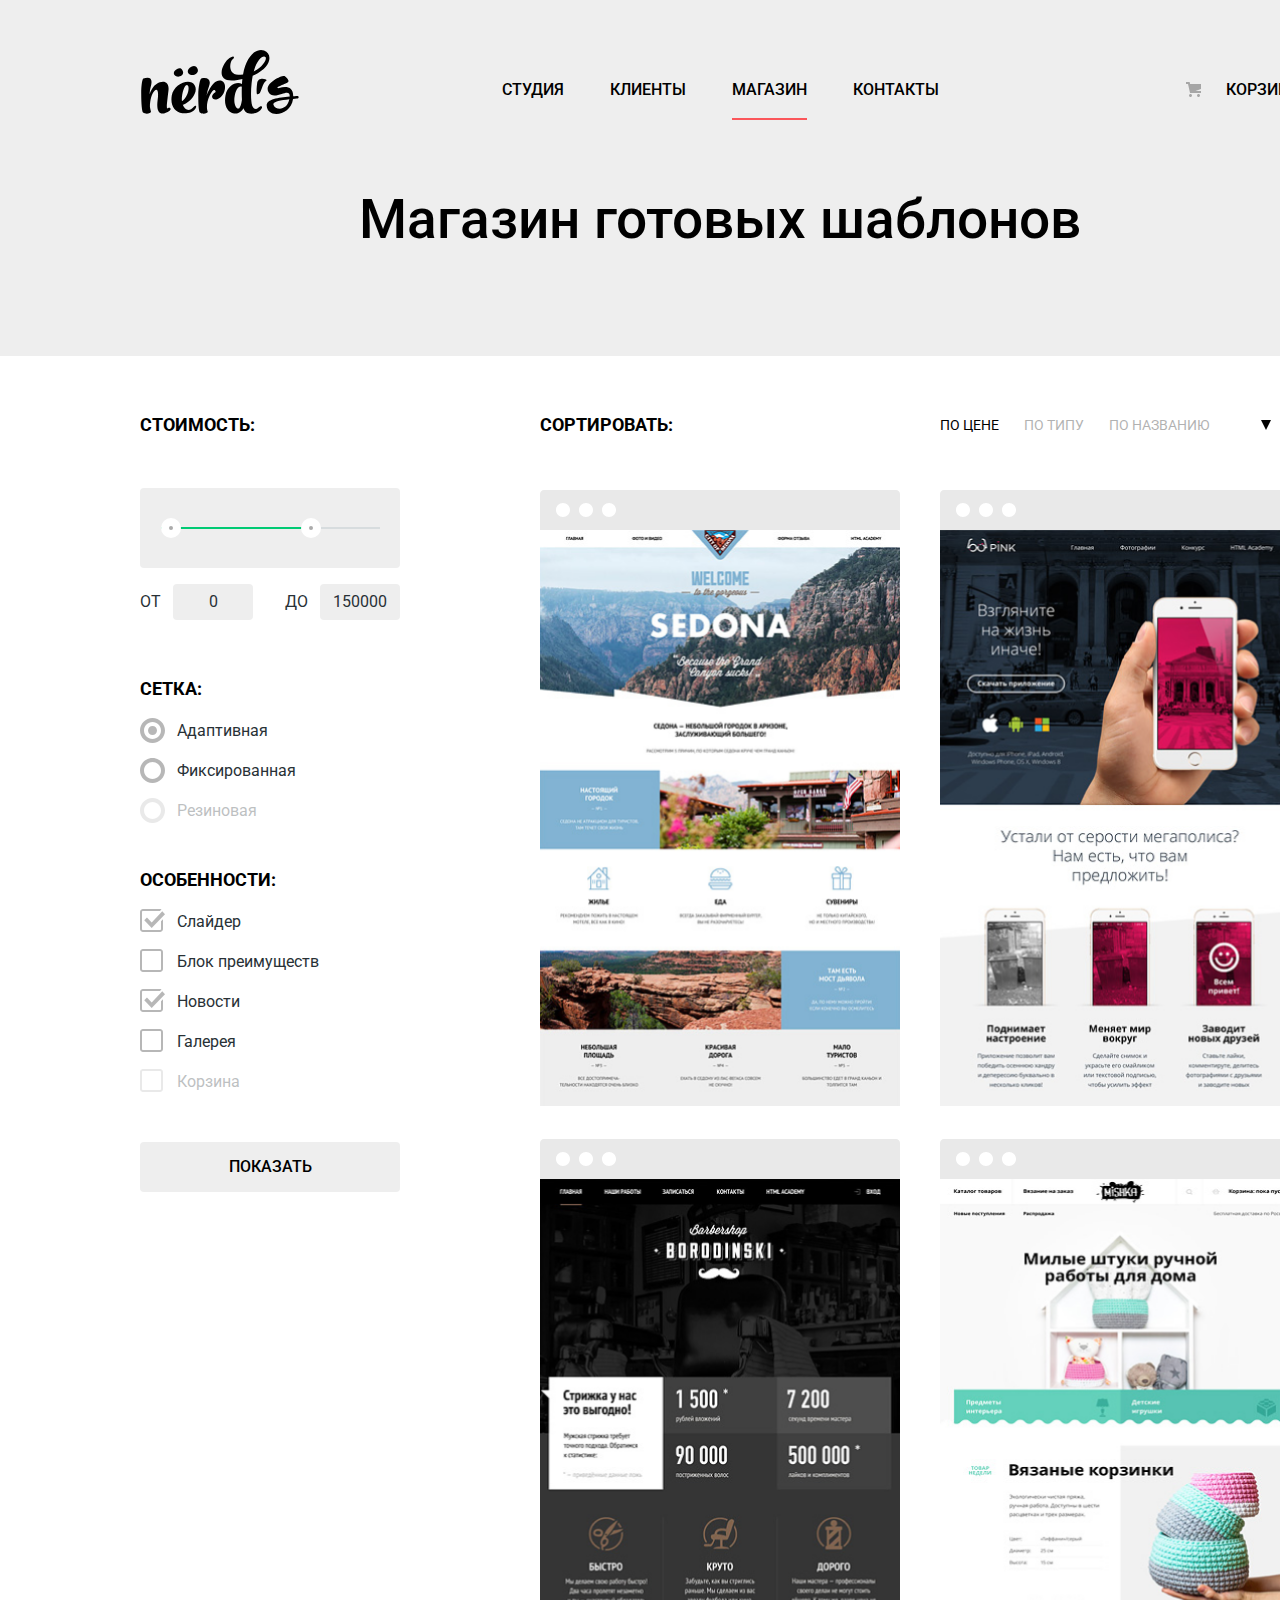
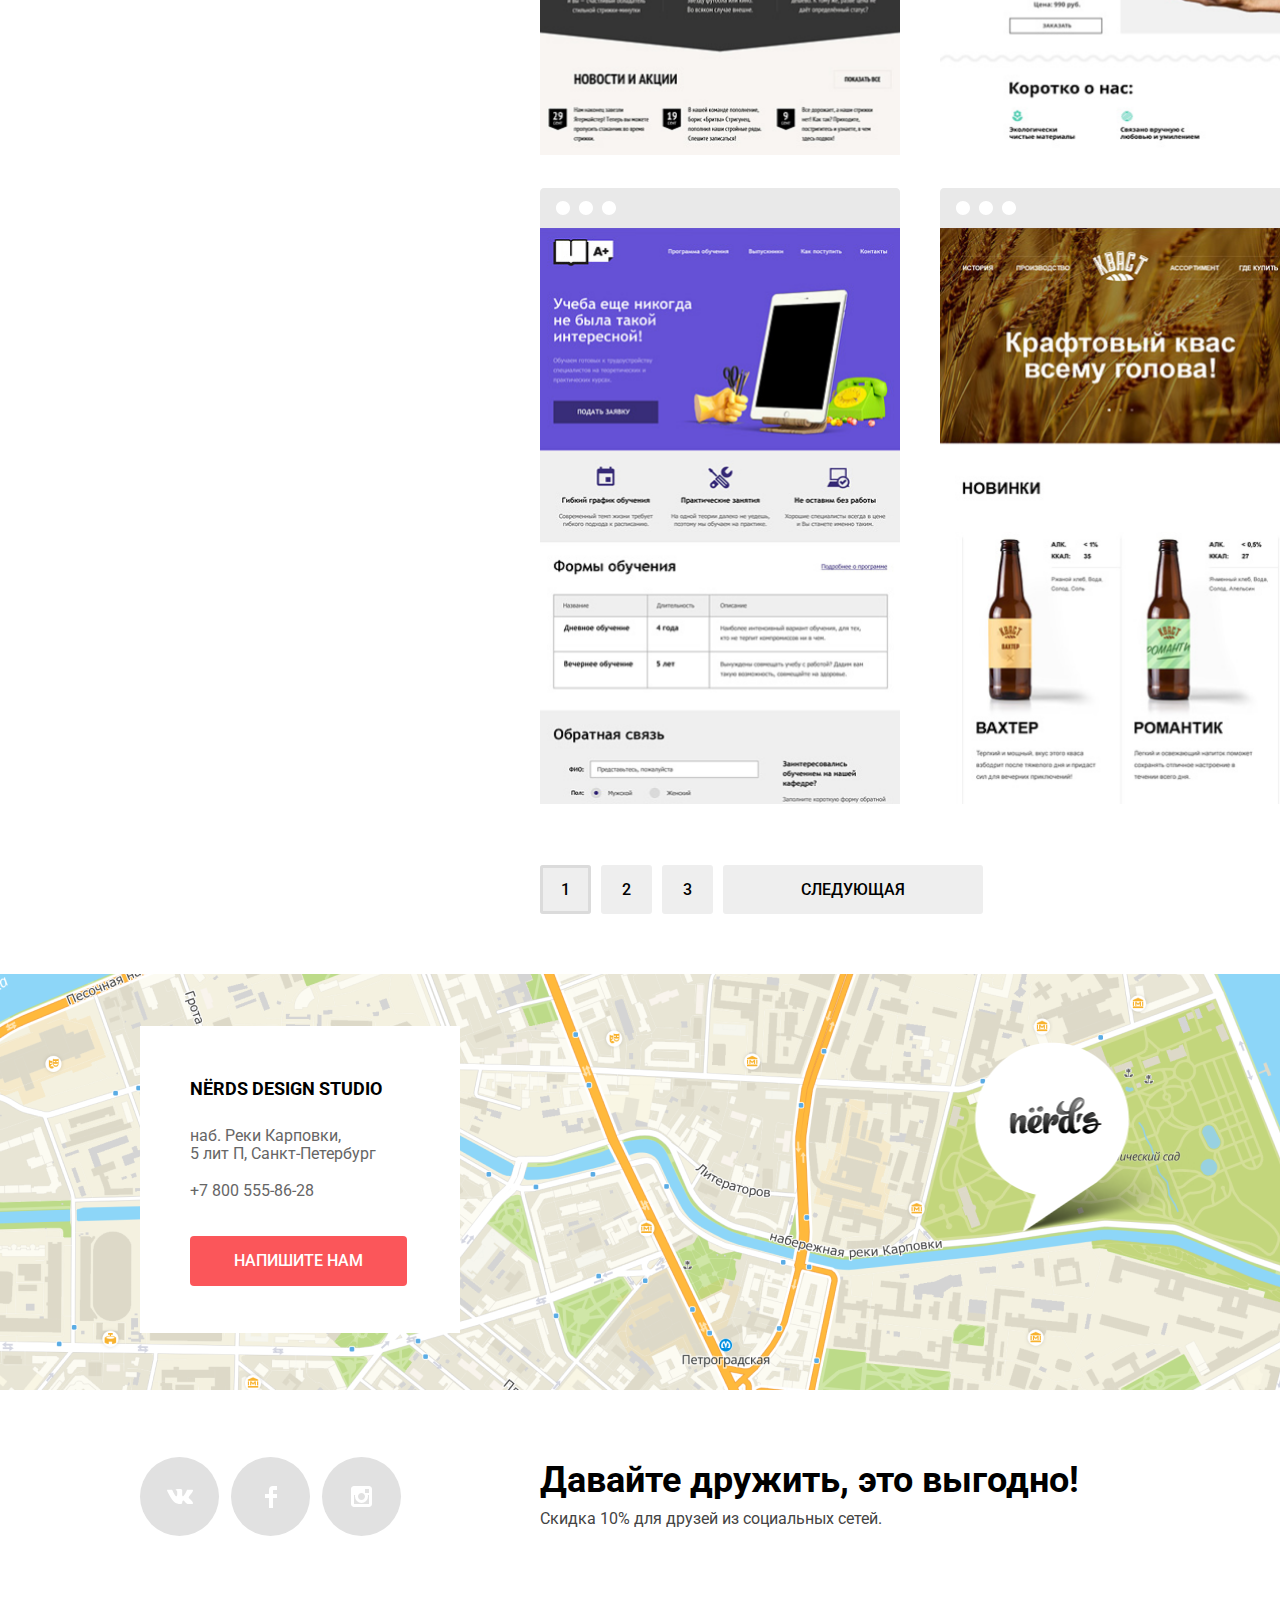
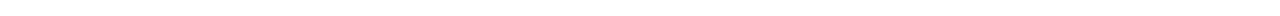
==== commit bcaead4d: "uploaded images, finished catalog styling" ====
--- a/catalog.html
+++ b/catalog.html
@@ -56,7 +56,7 @@
               <input type="text" name="min-price" value="0">
             </label>
             <label>До
-              <input type="text" name="max-price" value="15000">
+              <input type="text" name="max-price" value="150000">
             </label>
           </p>
         </fieldset>
@@ -128,12 +128,62 @@
       </div>
       <ul class="catalog-list">
         <li class="catalog-item">
-          <img src="img/img-sedona.jpg" alt="Скриншот сайта Sedona" width="360" height="576">
+          <img src="img/img-sedona.png" alt="Скриншот сайта Sedona" width="358" height="577">
           <div class="catalog-item-description">
             <div class="description-container">
               <a href="#"><h3>Sedona</h3></a>
               <p>Информационный сайт для туристов</p>
-              <a class="button" href="#">9 900 руб.</a>
+              <a class="button" href="#">9 900 &#8381</a>
+            </div>
+          </div>
+        </li>
+        <li class="catalog-item">
+          <img src="img/img-pink.png" alt="Скриншот сайта Ping App" width="358" height="578">
+          <div class="catalog-item-description">
+            <div class="description-container">
+              <a href="#"><h3>Pink App</h3></a>
+              <p>Продуктовый лендинг приложения для iOS и Android</p>
+              <a class="button" href="#">9 900 &#8381</a>
+            </div>
+          </div>
+        </li>
+        <li class="catalog-item">
+          <img src="img/img-barbershop.png" alt="Скриншот сайта Barbershop" width="358" height="578">
+          <div class="catalog-item-description">
+            <div class="description-container">
+              <a href="#"><h3>Barbershop</h3></a>
+              <p>Сайт салоны красоты. Для мужчин, да.</p>
+              <a class="button" href="#">9 900 &#8381</a>
+            </div>
+          </div>
+        </li>
+        <li class="catalog-item">
+          <img src="img/img-mishka.png" alt="Скриншот сайта MISHKA" width="358" height="578">
+          <div class="catalog-item-description">
+            <div class="description-container">
+              <a href="#"><h3>MISHKA</h3></a>
+              <p>Интернет-магазин вязаных игрушек</p>
+              <a class="button" href="#">9 900 &#8381</a>
+            </div>
+          </div>
+        </li>
+        <li class="catalog-item">
+          <img src="img/img-aplus.png" alt="Скриншот сайта A Plus" width="358" height="578">
+          <div class="catalog-item-description">
+            <div class="description-container">
+              <a href="#"><h3>A Plus</h3></a>
+              <p>Лендинг курсов повышения квалификации</p>
+              <a class="button" href="#">9 900 &#8381</a>
+            </div>
+          </div>
+        </li>
+        <li class="catalog-item">
+          <img src="img/img-kvast.png" alt="Скриншот сайта КВАСТ" width="358" height="578">
+          <div class="catalog-item-description">
+            <div class="description-container">
+              <a href="#"><h3>КВАСТ</h3></a>
+              <p>Промо-сайт производителя крафтового кваса</p>
+              <a class="button" href="#">9 900 &#8381</a>
             </div>
           </div>
         </li>
--- a/css/style.css
+++ b/css/style.css
@@ -64,6 +64,10 @@
           box-shadow: inset 0 3px 0 rgba(0, 1, 1, 0.1);
 }
 
+.is-blurred {
+  filter: blur(2px);
+}
+
 /* header */
 
 .main-header {
@@ -134,8 +138,8 @@
 .user-navigation a.current::after {
   content: "";
   position: absolute;
+  top: 43px;
   right: 23px;
-  bottom: 4px;
   left: 23px;
 
   height: 2px;
@@ -838,4 +842,512 @@
   100% {
     transform: translateY(0);
   }
+}
+
+/* store page */
+
+.page-title {
+  background-color: #eeeeee;
+}
+
+.page-title h1 {
+  margin: 0;
+  padding-top: 78px;
+  padding-bottom: 109px;
+
+  font-weight: 500;
+  font-size: 55px;
+  line-height: 55px;
+  text-align: center;
+  color: #000000;
+}
+
+main.inner-page {
+  display: flex;
+  justify-content: space-between;
+  padding-top: 54px;
+  padding-bottom: 72px;
+}
+
+.filter {
+  width: 260px;
+}
+
+.filter-form fieldset {
+  margin: 0;
+  padding: 0;
+
+  border: none;
+}
+
+.filter-form legend {
+  font-weight: bold;
+  font-size: 18px;
+  line-height: 30px;
+  color: #000000;
+  text-transform: uppercase;
+}
+
+.filter-form ul {
+  margin: 0;
+  padding: 0;
+
+  list-style: none;
+}
+
+fieldset.price-filter {
+  margin-bottom: 38px;
+}
+
+.price-filter legend {
+  padding-bottom: 48px;
+}
+
+.price-filter .range-control {
+  display: flex;
+  justify-content: center;
+  align-items: center;
+  height: 80px;
+
+  background-color: #eeeeee;
+  border-radius: 4px;
+}
+
+.range-control .progress {
+  width: 219px;
+  height: 2px;
+
+  background-color: #d7dcde;
+}
+
+.range-control .current-progress {
+  position: relative;
+
+  width: 150px;
+  height: 2px;
+
+  background-color: #00ca74;
+}
+
+.progress-button-wrapper {
+  position: absolute;
+  top: -9px;
+}
+
+.current-progress .progress-button-wrapper:last-child {
+  left: 140px;
+}
+
+.progress button {
+  position: relative;
+
+  width: 20px;
+  height: 20px;
+
+  background-color: #ffffff;
+  border: none;
+  border-radius: 50%;
+  cursor: pointer;
+}
+
+.progress button::after {
+  content: "";
+  position: absolute;
+  top: 8px;
+  left: 8px;
+
+  width: 4px;
+  height: 4px;
+
+  background-color: #ababab;
+  border-radius: 50%;
+}
+
+.price-filter .range-display {
+  display: flex;
+  justify-content: space-between;
+}
+
+.price-filter label {
+  line-height: 22px;
+  text-transform: uppercase;
+}
+
+.price-filter input {
+  box-sizing: border-box;
+  padding: 7px 0;
+
+  background-color: #eeeeee;
+  border: none;
+  border-radius: 4px;
+}
+
+.price-filter input[value] {
+  width: 80px;
+  margin-left: 8px;
+
+  font-size: 16px;
+  line-height: 22px;
+  text-align: center;
+  color: #283136;
+
+  cursor: pointer;
+}
+
+fieldset.grid-filter {
+  padding-bottom: 24px;
+}
+
+fieldset.features-filter {
+  padding-bottom: 30px;
+}
+
+.grid-filter li,
+.features-filter li {
+  position: relative;
+
+  padding-bottom: 20px;
+  padding-left: 37px;
+
+  cursor: pointer;
+}
+
+.grid-filter li:hover,
+.features-filter li:hover {
+  color: #000000;
+}
+
+.grid-filter legend,
+.features-filter legend {
+  padding-bottom: 17px;
+}
+
+.grid-list label,
+.features-list label {
+  display: block;
+
+  line-height: 20px;
+
+  cursor: pointer;
+}
+
+.filter-input:not(:disabled):hover + label::before,
+.filter-input:not(:disabled):hover + label::after,
+.filter-input:not(:disabled):focus + label::before,
+.filter-input:not(:disabled):focus + label::after {
+  opacity: 1;
+}
+
+.filter-input + label::before {
+  content: "";
+  position: absolute;
+  top: -3px;
+  left: 0;
+
+  background-repeat: no-repeat;
+  opacity: 0.4;
+}
+
+.filter-input:checked + label::before {
+  display: none;
+}
+
+.filter-input:checked + label::after {
+  content: "";
+  position: absolute;
+  top: -3px;
+  left: 0;
+
+  background-repeat: no-repeat;
+  opacity: 0.4;
+}
+
+.filter-input:disabled + label {
+  opacity: 0.3;
+}
+
+.filter-input-radio + label::before {
+  width: 25px;
+  height: 25px;
+
+  background-image: url("../img/radio-off.svg");
+}
+
+.filter-input-radio:checked + label::after {
+  width: 25px;
+  height: 25px;
+
+  background-image: url("../img/radio-on.svg");
+}
+
+.filter-input-checkbox + label::before {
+  width: 26px;
+  height: 23px;
+
+  background-image: url("../img/checkbox-off.svg");
+}
+
+.filter-input-checkbox:checked + label::after {
+  width: 26px;
+  height: 23px;
+
+  background-image: url("../img/checkbox-on.svg");
+}
+
+.filter-form .button {
+  width: 100%;
+
+  color: #000000;
+
+  background-color: #eeeeee;
+}
+
+.filter-form .button:hover,
+.filter-form .button:focus {
+  background-color: #dfdfdf;
+}
+
+.filter-form .button:active {
+  color: rgba(0, 0, 0, 0.3);
+
+  background-color: #d5d5d5;
+}
+
+/* * catalog */
+
+.catalog {
+  width: 760px;
+}
+
+.catalog-sorting {
+  display: flex;
+  padding-bottom: 50px;
+}
+
+.catalog-sorting b {
+  width: 400px;
+
+  font-weight: bold;
+  font-size: 18px;
+  line-height: 30px;
+  color: #000000;
+  text-transform: uppercase;
+}
+
+.catalog-sorting ul {
+  margin: 0;
+  padding: 0;
+
+  list-style: none;
+}
+
+ul.type-sorting-list {
+  display: flex;
+  width: 300px; 
+  margin-left: auto;
+  align-items: center;
+}
+
+.type-sorting-list li {
+  margin-right: 25px;
+}
+
+.type-sorting-list li:last-child {
+  margin: 0;
+}
+
+.type-sorting-list a {
+  font-size: 14px;
+  line-height: 18px;
+  color: #000000;
+  text-transform: uppercase;
+
+  opacity: 0.3;
+}
+
+.type-sorting-list a:hover,
+.type-sorting-list a:focus {
+  opacity: 0.6;
+}
+
+.type-sorting-list a:active,
+.type-sorting-list a.type-current {
+  opacity: 1;
+}
+
+.direction-sorting-list {
+  display: flex;
+  justify-content: flex-end;
+  align-items: center;
+  width: 60px;
+}
+
+.direction-sorting-list li {
+  padding-left: 19px;
+}
+
+.direction-sorting-list a {
+  display: block;
+
+  border-right: 5.5px solid transparent;
+  border-bottom: 10px solid rgba(0, 0, 0, 0.2);
+  border-left: 5.5px solid transparent;
+}
+
+.direction-sorting-list a[href]:hover,
+.direction-sorting-list a[href]:focus {
+  border-bottom-color: #a6a6a6;
+}
+
+.direction-sorting-list a[href]:active {
+  border-bottom-color: #000000;
+}
+
+.direction-current a {
+  border-bottom-color: #000000;
+  transform: rotate(180deg);
+}
+
+/*  * catalog list */
+
+.catalog-list {
+  display: flex;
+  flex-wrap: wrap;
+  justify-content: space-between;
+  margin: 0;
+  padding: 0;
+  padding-bottom: 41px;
+
+  list-style: none;
+}
+
+.catalog-list .catalog-item {
+  position: relative;
+
+  width: 360px;
+  margin-bottom: 26px;
+}
+
+.catalog-list .catalog-item::before {
+  content: "";
+  position: absolute;
+
+  width: 360px;
+  height: 40px;
+
+  background-image: url("../img/browser.svg");
+  background-repeat: no-repeat;
+}
+
+.catalog-item:hover::before {
+  background-image: url("../img/browser-hover.svg");
+}
+
+.catalog-item img {
+  width: 360px;
+  height: 576px;
+  padding-top: 40px;
+}
+
+.catalog-item-description {
+  position: absolute;
+  bottom: 0; 
+
+  display: none;
+  width: 100%;
+  min-height: 235px;
+
+  border-bottom-left-radius: 3px;
+  border-bottom-right-radius: 3px;
+  background-color: #eeeeee;
+}
+
+.catalog-item:hover {
+  box-shadow: 0 6px 15px 0 rgba(0, 1, 1, 0.25);
+}
+
+.catalog-item:hover .catalog-item-description {
+  display: block;
+}
+
+.description-container {
+  padding: 0 60px;
+
+  text-align: center;
+}
+
+.catalog-item-description h3 {
+  margin: 0;
+  margin-top: 27px;
+
+  font-size: 18px;
+  line-height: 30px;
+  text-align: center;
+  color: #000000;
+  text-transform: uppercase;
+}
+
+.catalog-item-description p {
+  margin-bottom: 35px;
+  margin-top: 10px;
+
+  line-height: 18px;
+  text-align: center;
+  color: #666666;
+}
+
+.catalog-item-description .button {
+  padding: 16px 72px;
+}
+
+.catalog-item-description .button:active {
+  color: #ffffff;
+}
+
+/* * pagination list */
+
+.pagination-list {
+  display: flex;
+  margin: 0;
+  padding: 0;
+
+  list-style: none;
+}
+
+.pagination-list a {
+  padding: 15px 21px;
+
+  font-weight: 500;
+  line-height: 18px;
+  text-align: center;
+  color: #000000;
+  text-transform: uppercase;
+
+  background-color: #eeeeee;
+  border-radius: 3px;
+}
+
+.pagination-list li {
+  margin-right: 10px;
+}
+
+.pagination-list .current {
+  background: rgba(0, 0, 0, 0. 0001);
+  box-shadow: inset 0 0 0 3px #dbdbdb;
+}
+
+.pagination-list a[href]:hover,
+.pagination-list a[href]:focus {
+  background-color: #dfdfdf;
+}
+
+.pagination-list a[href]:active {
+  color: rgba(0, 0, 0, 0.3);
+
+  background-color: #d5d5d5;
+  box-shadow: inset 0 3px 0 rgba(0, 1, 1, 0.1);
+}
+
+.pagination-item .next-page {
+  padding: 15px 78px;
 }